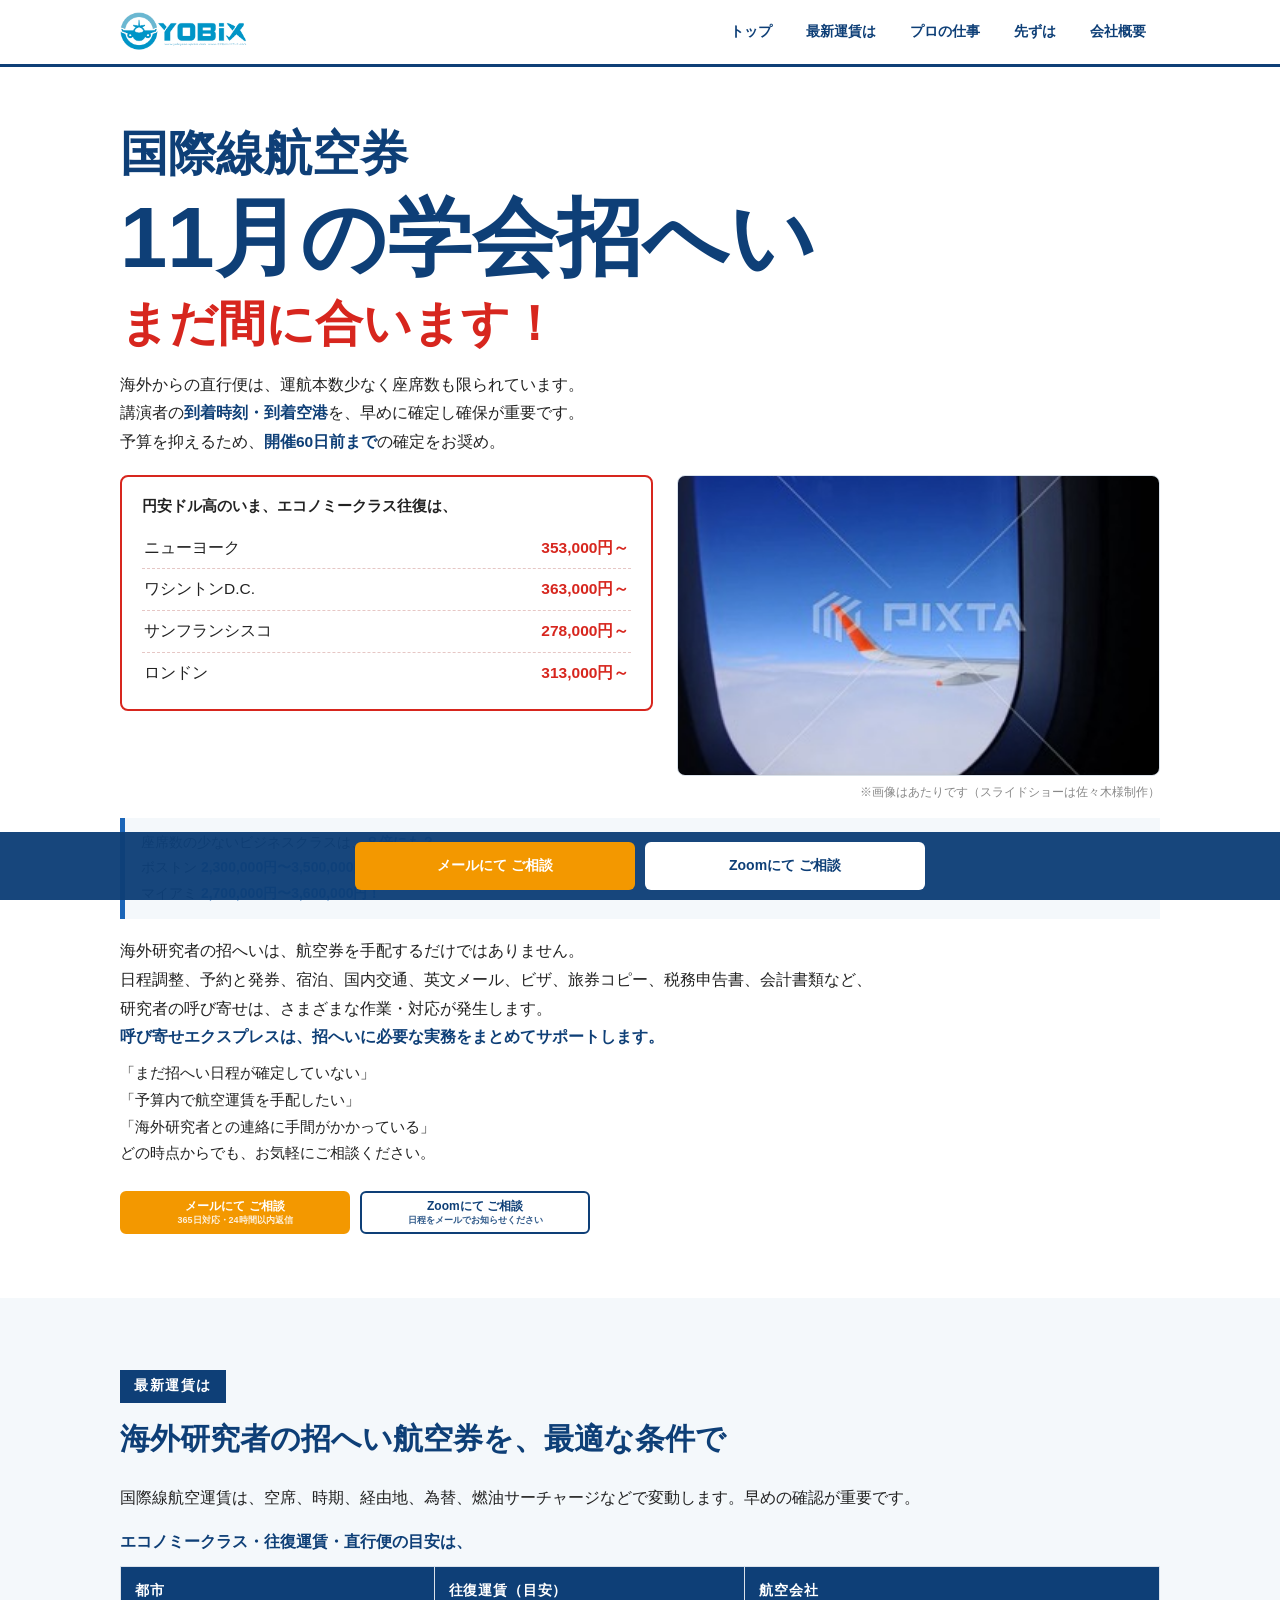
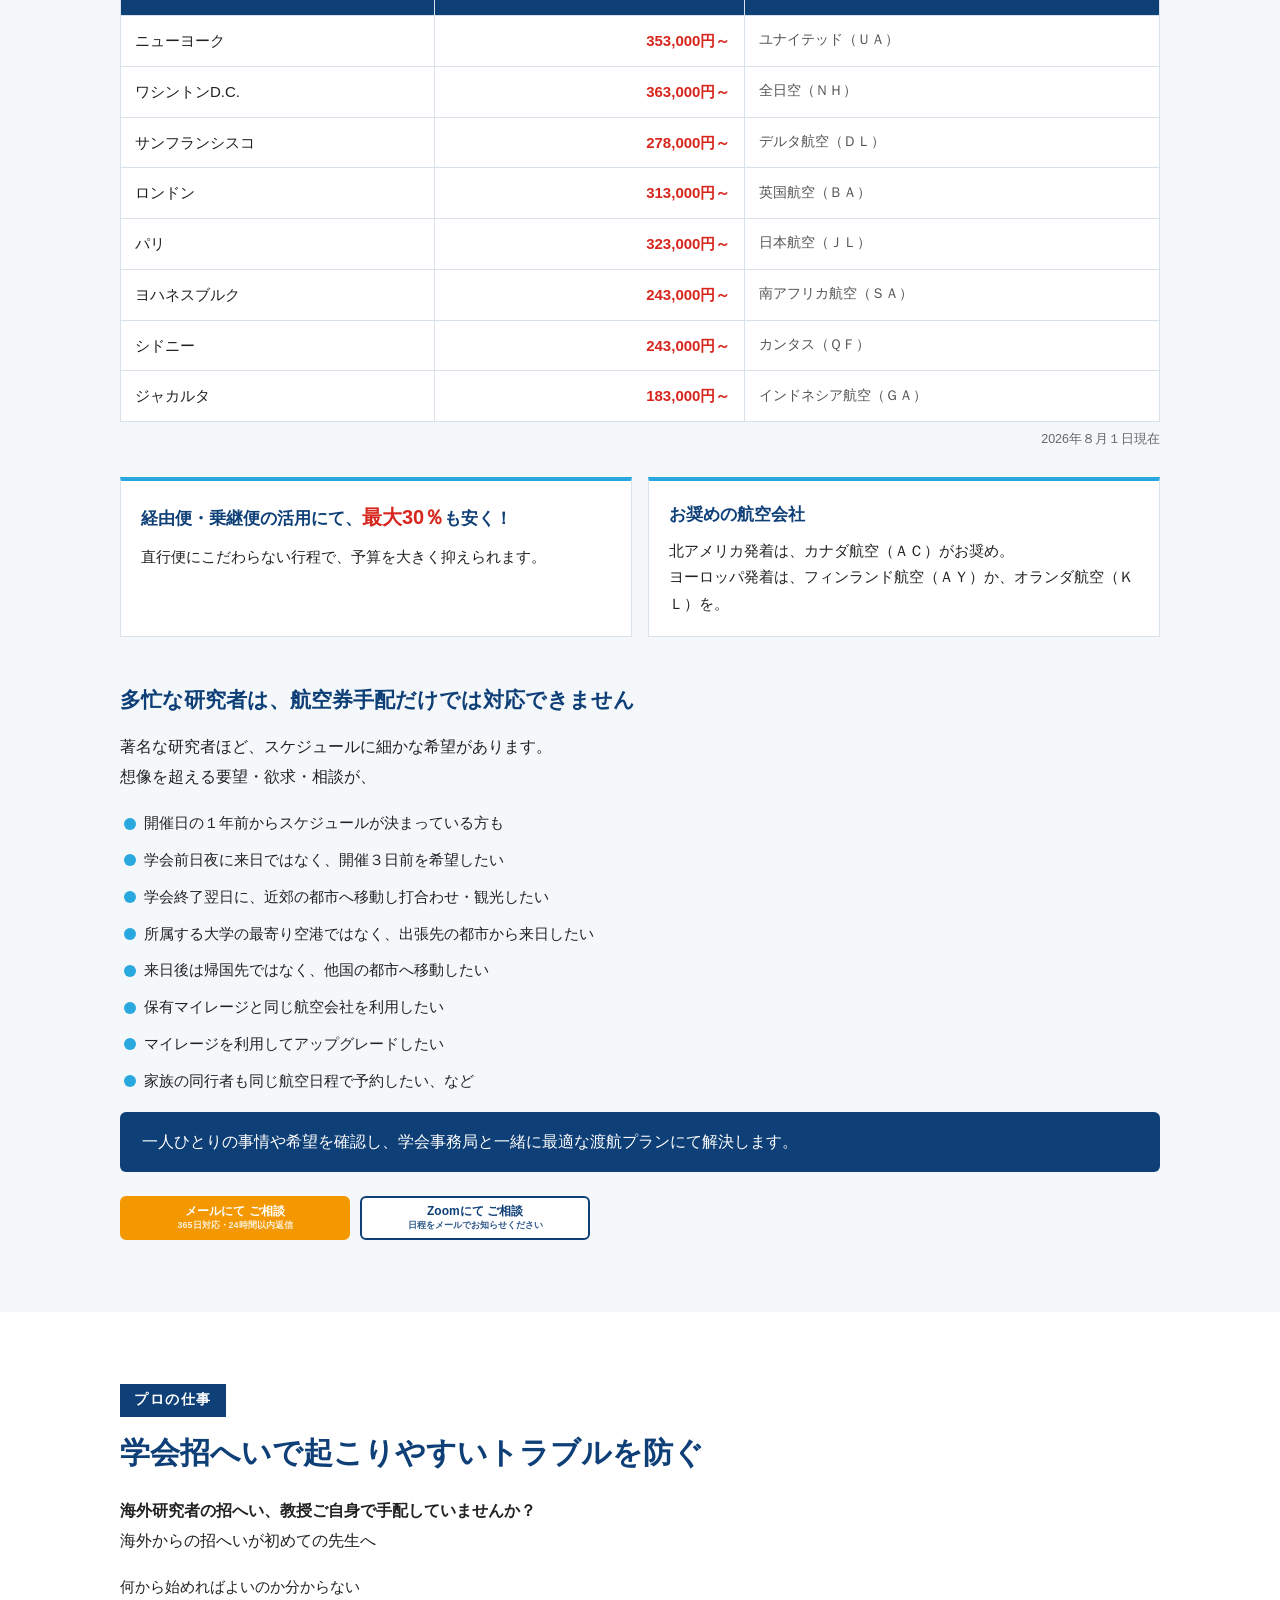
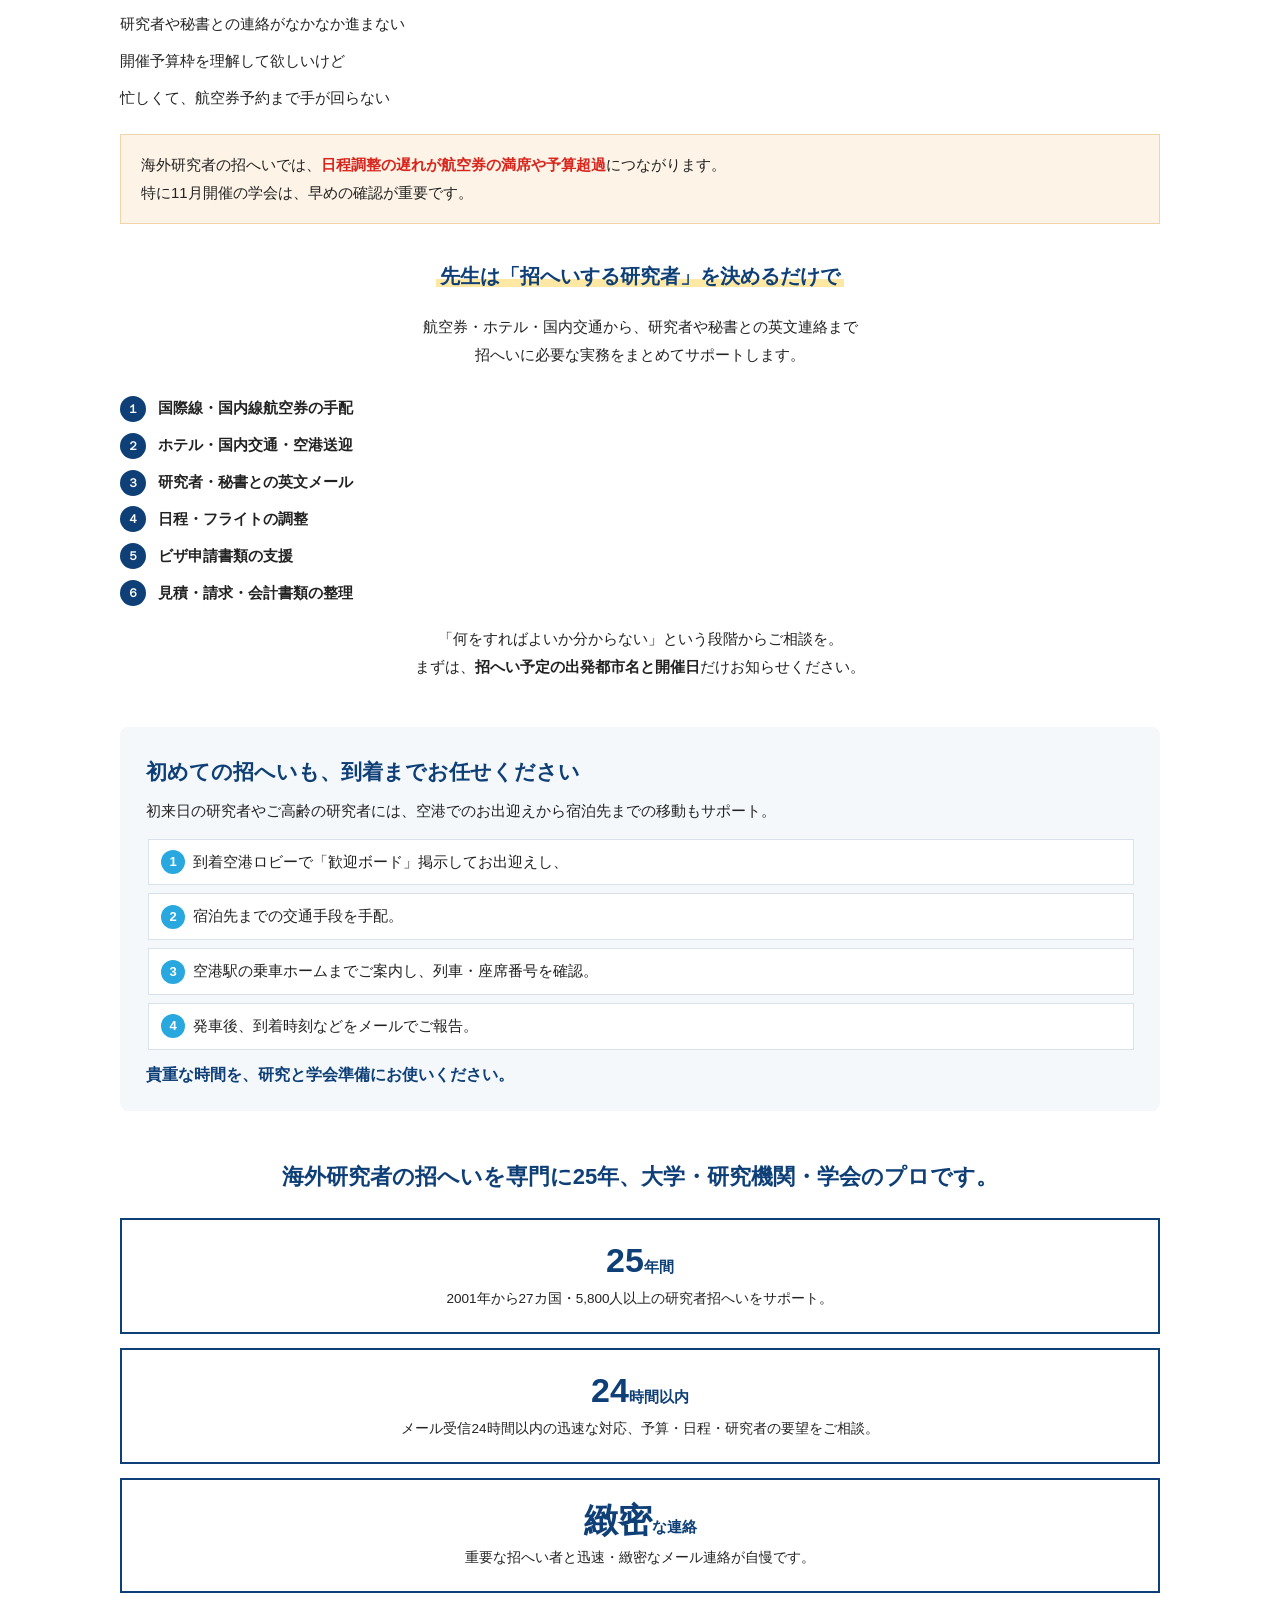
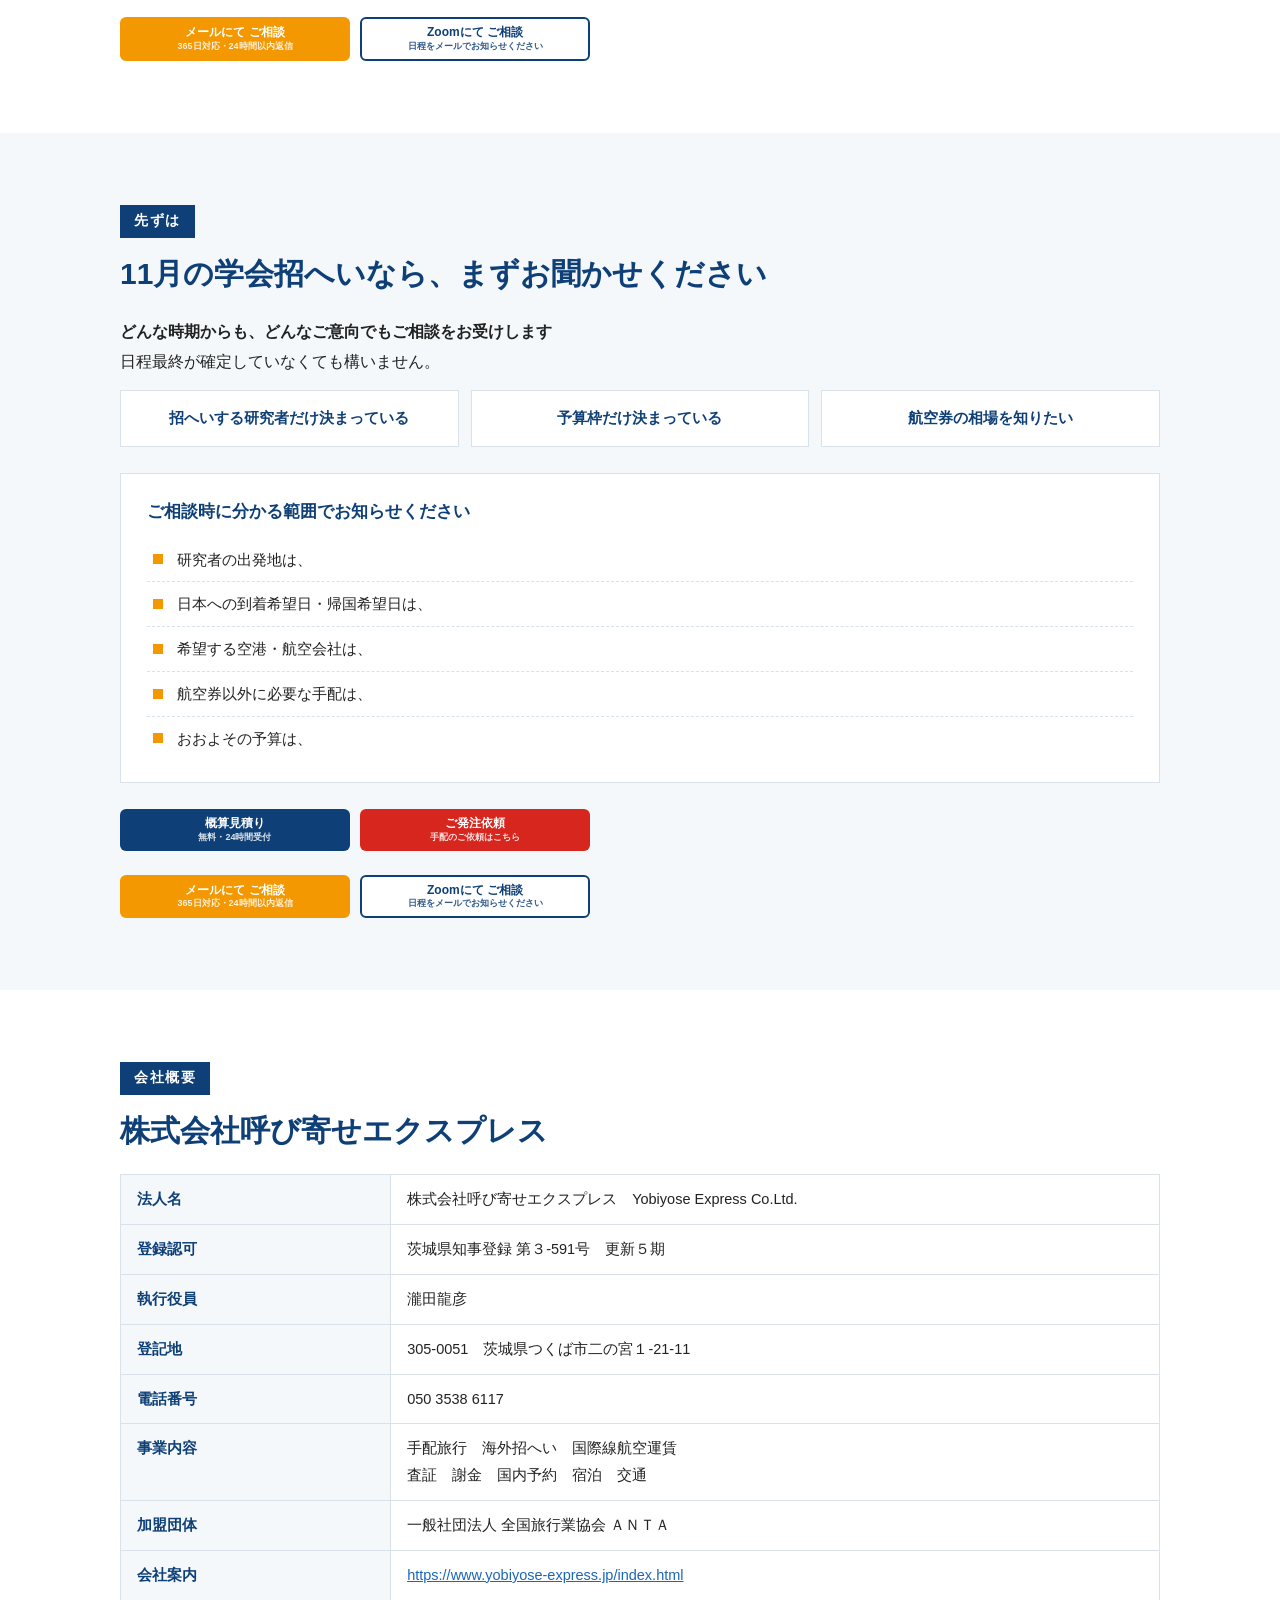
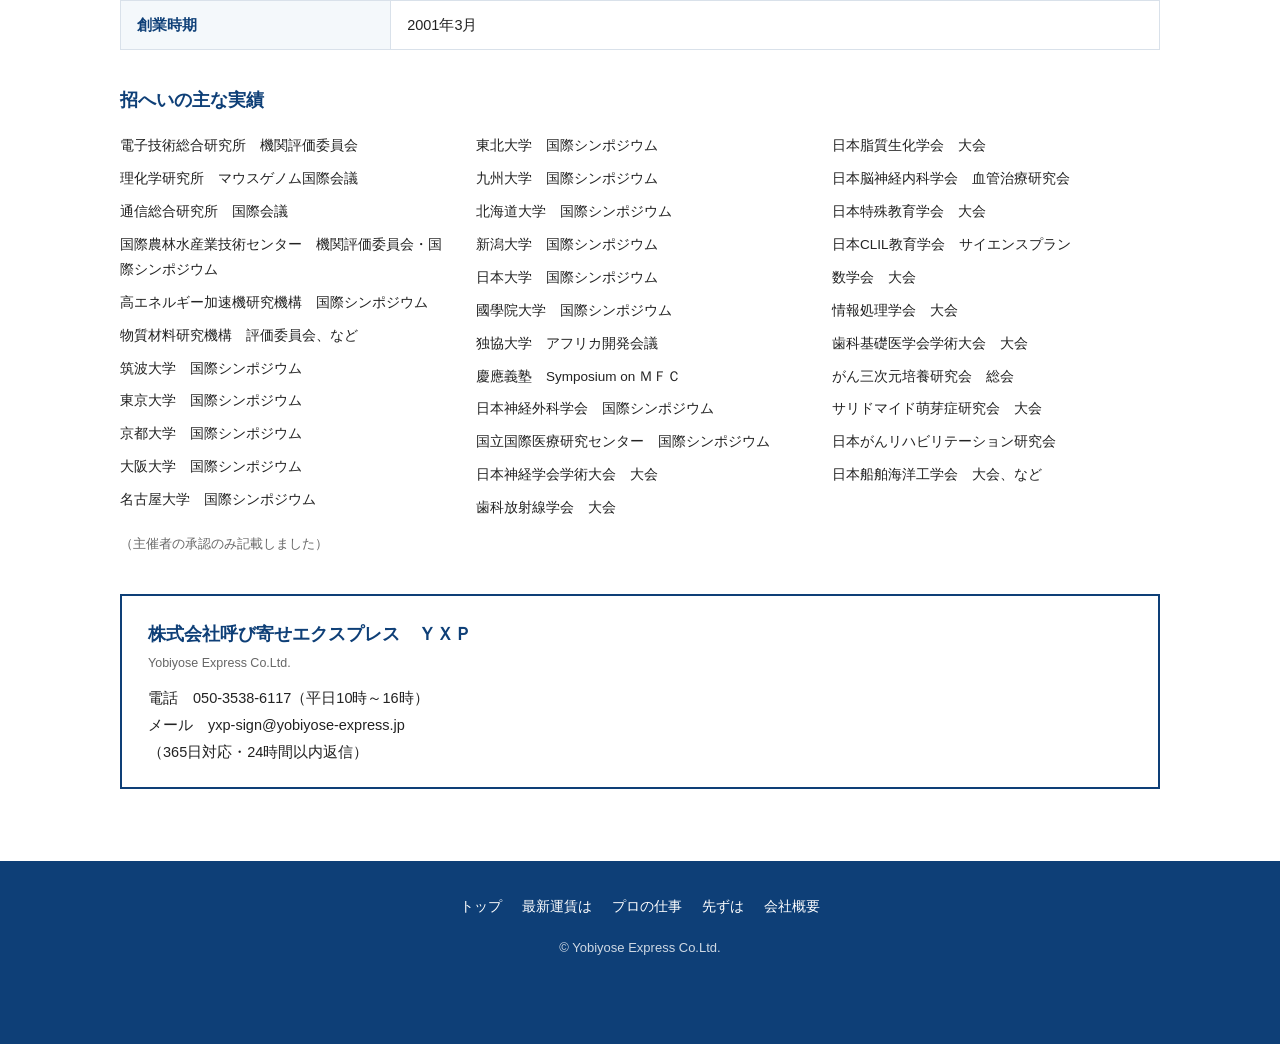
==== index.html @ 7c680871 "Add files via upload" ====
<!DOCTYPE html>
<!-- BUILD_TAG: yxp2026_yclass_ver1.5w / 2026-08-19 -->
<html lang="ja">
<head>
<meta charset="UTF-8">
<meta name="viewport" content="width=device-width, initial-scale=1.0">
<title>11月の学会招へい まだ間に合います｜国際線航空券・海外研究者招へい｜株式会社呼び寄せエクスプレス</title>
<meta name="description" content="海外研究者の招へいを専門に25年。国際線航空券の手配から、宿泊・国内交通・英文メール・ビザ支援まで、招へいに必要な実務をまとめてサポート。11月開催の学会は早めのご相談を。">
<meta property="og:title" content="11月の学会招へい まだ間に合います｜株式会社呼び寄せエクスプレス">
<meta property="og:description" content="海外研究者の招へいを専門に25年、2001年から27カ国・5,800人以上をサポート。国際線航空券と招へい実務をまとめてお任せください。">
<meta property="og:type" content="website">
<meta property="og:url" content="https://www.yobiyose-express.jp/yclass/">
<style>
:root{
  --navy:#0e3f77;
  --blue:#1c66b8;
  --sky:#29a8df;
  --orange:#f39800;
  --red:#d7261e;
  --ink:#222;
  --line:#d9e1ea;
  --bg:#f4f8fb;
}
*{margin:0;padding:0;box-sizing:border-box;}
html{scroll-behavior:smooth;scroll-padding-top:76px;}
body{
  font-family:"Hiragino Kaku Gothic ProN","Hiragino Sans","Yu Gothic Medium","Yu Gothic",Meiryo,sans-serif;
  color:var(--ink);
  line-height:1.85;
  background:#fff;
  -webkit-text-size-adjust:100%;
}
img{max-width:100%;display:block;}
a{color:var(--blue);}
.wrap{max-width:1080px;margin:0 auto;padding:0 20px;}

/* ===== ヘッダー ===== */
.hd{position:sticky;top:0;z-index:100;background:#fff;border-bottom:3px solid var(--navy);}
.hd-in{max-width:1080px;margin:0 auto;padding:10px 20px;display:flex;align-items:center;justify-content:space-between;gap:16px;}
.hd-logo img{height:44px;width:auto;}
.gnav{display:flex;gap:6px;list-style:none;}
.gnav a{display:block;padding:8px 14px;font-size:14px;font-weight:700;color:var(--navy);text-decoration:none;border-radius:4px;}
.gnav a:hover{background:var(--bg);}
.nav-btn{display:none;background:none;border:2px solid var(--navy);border-radius:6px;padding:6px 10px;font-size:13px;font-weight:700;color:var(--navy);}
@media(max-width:860px){
  .nav-btn{display:block;}
  .gnav{display:none;position:absolute;top:100%;left:0;right:0;background:#fff;border-bottom:3px solid var(--navy);flex-direction:column;gap:0;padding:6px 0;}
  .gnav.open{display:flex;}
  .gnav a{padding:13px 24px;border-radius:0;border-top:1px solid var(--line);}
}

/* ===== 共通 ===== */
section{padding:72px 0;}
.sec-kicker{display:inline-block;background:var(--navy);color:#fff;font-size:13.5px;font-weight:700;letter-spacing:.12em;padding:4px 14px;margin-bottom:14px;}
.sec-ttl{font-size:30px;line-height:1.45;color:var(--navy);font-weight:800;margin-bottom:22px;}
@media(max-width:640px){.sec-ttl{font-size:23px;}section{padding:52px 0;}}
.lead{font-size:16px;margin-bottom:14px;}
.note-s{font-size:12.5px;color:#666;}

.cta-row{display:flex;gap:10px;flex-wrap:nowrap;margin-top:24px;}  /* 横並び固定 */
.cta{flex:0 1 230px;display:block;text-align:center;text-decoration:none;font-weight:800;font-size:12px;padding:6px 10px;border-radius:6px;min-width:0;line-height:1.3;}  /* 縦横50%縮小 */
.cta-mail{background:var(--orange);color:#fff;border:2px solid var(--orange);}
.cta-zoom{background:#fff;color:var(--navy);border:2px solid var(--navy);}
.cta small{display:block;font-size:9px;font-weight:600;opacity:.85;}

/* ===== ヒーロー ===== */
.hero{padding:56px 0 64px;background:#fff;}
.hero-grid{display:block;}  /* 瀧田案：1コラム */
@media(max-width:860px){.hero-grid{grid-template-columns:1fr;}}
/* 大見出し3本（瀧田様指定：36ポ／64ポ／36ポ相当） */
.hero h1{line-height:1.28;color:var(--navy);font-weight:900;margin-bottom:6px;}
.hero h1 .h1-sub{font-size:clamp(24px,5vw,48px);display:block;}
.hero h1 .h1-main{font-size:clamp(40px,9vw,85px);display:block;}
.hero h1 .big-red{color:var(--red);}
/* 4都市の料金表＋あたり画像（右並び） */
.fare-media-grid{display:grid;grid-template-columns:1.05fr .95fr;gap:24px;align-items:start;margin-top:18px;}
@media(max-width:760px){.fare-media-grid{grid-template-columns:1fr;}}
.fare-media-grid .fare-mini{margin:0;}
.hero-lead{margin:16px 0 8px;font-size:15.5px;}
.hero-lead b{color:var(--navy);}

/* スライドショー（あたり画像・佐々木様差し替え） */
.media-slot{position:relative;width:100%;aspect-ratio:16/10;background:#e9eef4;border:1px solid var(--line);border-radius:8px;overflow:hidden;}
.media-slot img{position:absolute;inset:0;width:100%;height:100%;object-fit:cover;opacity:0;transition:opacity .8s;}
.media-slot img.on{opacity:1;}
.media-note{font-size:11.5px;color:#888;margin-top:6px;text-align:right;}

/* 運賃ミニリスト（ヒーロー） */
.fare-mini{margin:18px 0 4px;border:2px solid var(--red);border-radius:8px;padding:16px 20px;background:#fff;}
.fare-mini-ttl{font-size:14.5px;font-weight:800;color:var(--ink);margin-bottom:8px;}
.fare-mini ul{list-style:none;}
.fare-mini li{display:flex;justify-content:space-between;gap:10px;border-bottom:1px dashed #e6c7c5;padding:6px 2px;font-size:15.5px;}
.fare-mini li:last-child{border-bottom:none;}
.fare-mini .pr{color:var(--red);font-weight:800;white-space:nowrap;}
.biz-warn{margin-top:14px;background:var(--bg);border-left:5px solid var(--blue);padding:12px 16px;font-size:14px;}
.biz-warn b{color:var(--blue);}

/* ===== 運賃セクション ===== */
.sec-fare{background:var(--bg);}
.fare-table{width:100%;border-collapse:collapse;background:#fff;margin:10px 0 6px;}
.fare-table th,.fare-table td{border:1px solid var(--line);padding:11px 14px;font-size:15px;text-align:left;}
.fare-table th{background:var(--navy);color:#fff;font-size:14px;letter-spacing:.06em;}
.fare-table td.pr{color:var(--red);font-weight:800;text-align:right;white-space:nowrap;}
.fare-table td.al{color:#555;font-size:13.5px;white-space:nowrap;}
@media(max-width:480px){
  .fare-table th,.fare-table td{padding:9px 8px;font-size:13px;}
  .fare-table td.al{white-space:normal;font-size:12px;}
  .fare-table td.pr{font-size:13.5px;}
}
.fare-date{text-align:right;font-size:12.5px;color:#666;margin-bottom:26px;}
.fare-tips{display:grid;grid-template-columns:1fr 1fr;gap:16px;margin-top:8px;}
@media(max-width:760px){.fare-tips{grid-template-columns:1fr;}}
.tip{background:#fff;border:1px solid var(--line);border-top:4px solid var(--sky);padding:18px 20px;}
.tip h3{font-size:16.5px;color:var(--navy);margin-bottom:8px;}
.tip p{font-size:14.5px;}
.tip .pct{color:var(--red);font-weight:900;font-size:20px;}

.wish{margin-top:44px;}
.wish h3{font-size:21px;color:var(--navy);margin-bottom:12px;}
.wish-grid{margin:14px 0 12px;}  /* 1行ずつ分かち書き・囲みケイ線なし */
.wish-grid li{list-style:none;padding:5px 0 5px 24px;font-size:14.5px;position:relative;}
.wish-grid li:before{content:"";position:absolute;left:4px;top:50%;transform:translateY(-50%);width:12px;height:12px;background:var(--sky);border-radius:50%;}
.wish-close{background:var(--navy);color:#fff;padding:16px 22px;font-size:15.5px;border-radius:6px;}

/* ===== プロの仕事 ===== */
.pain{margin:6px 0 14px;}  /* 1行ずつ分かち書き・囲みケイ線なし */
.pain li{list-style:none;padding:5px 0;font-size:14.5px;}
.alert-band{background:#fdf3e6;border:1px solid #f0d5ab;padding:16px 20px;margin:18px 0 34px;font-size:15px;}
.alert-band b{color:var(--red);}
.decide{font-size:20px;font-weight:800;color:var(--navy);text-align:center;margin:34px 0 18px;}
.decide span{background:linear-gradient(transparent 62%, #ffe8a3 62%);padding:0 4px;}
.svc-grid{margin-bottom:10px;}  /* 1行ずつ分かち書き・囲みケイ線なし */
.svc{display:flex;align-items:center;gap:12px;padding:5px 0;text-align:left;}
.svc p{margin:0;}
.svc .no{display:inline-block;flex:0 0 26px;background:var(--navy);color:#fff;font-size:12px;font-weight:800;border-radius:50%;width:26px;height:26px;line-height:26px;text-align:center;margin-bottom:0;}
.svc p{font-size:14.5px;font-weight:700;}
.svc-note{text-align:center;font-size:15px;margin-top:14px;}

.arrive{margin-top:46px;background:var(--bg);padding:26px 26px 22px;border-radius:8px;}
.arrive h3{font-size:21px;color:var(--navy);margin-bottom:6px;}
.arrive-lead{font-size:14.5px;margin-bottom:14px;}
.arrive ol{margin:0 0 10px 2px;list-style:none;counter-reset:st;}
.arrive ol li{counter-increment:st;position:relative;padding:9px 12px 9px 44px;background:#fff;border:1px solid var(--line);margin-bottom:8px;font-size:14.5px;}
.arrive ol li:before{content:counter(st);position:absolute;left:12px;top:50%;transform:translateY(-50%);width:24px;height:24px;background:var(--sky);color:#fff;font-weight:800;font-size:13px;text-align:center;line-height:24px;border-radius:50%;}
.arrive .fin{font-weight:700;color:var(--navy);}

.proof{margin-top:46px;text-align:center;}
.proof h3{font-size:22px;color:var(--navy);margin-bottom:20px;}
.proof-grid{display:grid;grid-template-columns:1fr;gap:14px;}  /* 1行ずつ分かち書き */
.pf{background:#fff;border:2px solid var(--navy);padding:20px 14px;}
.pf .num{font-size:34px;font-weight:900;color:var(--navy);line-height:1.2;}
.pf .num small{font-size:15px;font-weight:800;}
.pf p{font-size:13.5px;margin-top:6px;}

/* ===== 先ずは ===== */
.sec-start{background:var(--bg);}
.ready{display:grid;grid-template-columns:repeat(3,1fr);gap:12px;margin:8px 0 26px;}
@media(max-width:760px){.ready{grid-template-columns:1fr;}}
.ready li{list-style:none;background:#fff;border:1px solid var(--line);padding:14px 16px;font-size:14.5px;font-weight:700;color:var(--navy);text-align:center;}
.ask{background:#fff;border:1px solid var(--line);padding:22px 26px;margin-bottom:26px;}
.ask h3{font-size:17px;color:var(--navy);margin-bottom:10px;}
.ask ul{list-style:none;}
.ask li{padding:8px 2px 8px 30px;position:relative;border-bottom:1px dashed var(--line);font-size:15px;}
.ask li:last-child{border-bottom:none;}
.ask li:before{content:"";position:absolute;left:6px;top:50%;transform:translateY(-50%);width:10px;height:10px;background:var(--orange);}
.doc-btns{display:flex;gap:10px;flex-wrap:nowrap;margin-top:8px;}  /* 横並び固定 */
.doc-btn{flex:0 1 230px;display:block;text-align:center;text-decoration:none;font-weight:800;font-size:12px;padding:7px 10px;border-radius:6px;background:var(--navy);color:#fff;min-width:0;line-height:1.3;}  /* 縦横50%縮小 */
.doc-btn.sub{background:var(--red);}
.doc-btn small{display:block;font-size:9px;font-weight:600;opacity:.85;}

/* ===== 会社概要 ===== */
.co-table{width:100%;border-collapse:collapse;margin-bottom:34px;}
.co-table th,.co-table td{border:1px solid var(--line);padding:11px 16px;font-size:14.5px;text-align:left;vertical-align:top;}
.co-table th{background:var(--bg);width:26%;color:var(--navy);white-space:nowrap;}
.works h3{font-size:18px;color:var(--navy);margin-bottom:12px;}
.works-cols{columns:3;column-gap:28px;font-size:13.5px;}
@media(max-width:860px){.works-cols{columns:2;}}
@media(max-width:560px){.works-cols{columns:1;}}
.works-cols li{list-style:none;padding:4px 0;break-inside:avoid;}  /* 行頭マーカーなし */
.works-note{font-size:12.5px;color:#666;margin-top:8px;}

.sign{margin-top:38px;border:2px solid var(--navy);padding:22px 26px;background:#fff;}
.sign .co{font-size:18px;font-weight:800;color:var(--navy);}
.sign .en{font-size:12.5px;color:#666;margin-bottom:10px;}
.sign p{font-size:14.5px;}

/* ===== フッター ===== */
footer{background:var(--navy);color:#fff;padding:34px 0 84px;}
.ft-in{max-width:1080px;margin:0 auto;padding:0 20px;text-align:center;font-size:13px;}
.ft-nav{list-style:none;display:flex;gap:20px;justify-content:center;flex-wrap:wrap;margin-bottom:16px;}
.ft-nav a{color:#fff;text-decoration:none;font-size:13.5px;}
.copy{opacity:.8;}

/* 下部固定CTA */
.sticky-cta{position:fixed;left:0;right:0;bottom:0;z-index:90;background:rgba(14,63,119,.96);padding:10px 12px;display:flex;gap:10px;justify-content:center;}
.sticky-cta a{flex:1 1 0;max-width:280px;text-align:center;text-decoration:none;font-weight:800;font-size:14px;padding:11px 8px;border-radius:6px;}
.s-mail{background:var(--orange);color:#fff;}
.s-zoom{background:#fff;color:var(--navy);}

/* ===== 印刷 ===== */
@media print{
  .sticky-cta,.nav-btn{display:none!important;}
  .hd{position:static;}
  footer{padding:22px 0;}
  section{padding:34px 0;}
  .hero{padding:30px 0 36px;}
  .arrive{margin-top:30px;}
  .proof,.wish{margin-top:30px;}
}
</style>
</head>
<body>

<header class="hd">
  <div class="hd-in">
    <a class="hd-logo" href="#top" aria-label="呼び寄せエクスプレス トップへ"><img src="[data-uri]" alt="呼び寄せエクスプレス YOBiX"></a>
    <button class="nav-btn" id="navBtn" aria-label="メニュー">メニュー</button>
    <ul class="gnav" id="gnav">
      <li><a href="#top">トップ</a></li>
      <li><a href="#fares">最新運賃は</a></li>
      <li><a href="#pro">プロの仕事</a></li>
      <li><a href="#start">先ずは</a></li>
      <li><a href="#company">会社概要</a></li>
    </ul>
  </div>
</header>

<main>

<!-- ===== トップ ===== -->
<section class="hero" id="top">
  <div class="wrap">
    <div class="hero-grid">
      <div>
        <h1><span class="h1-sub">国際線航空券</span><span class="h1-main">11月の学会招へい</span><span class="h1-sub big-red">まだ間に合います！</span></h1>
        <p class="hero-lead">海外からの直行便は、運航本数少なく座席数も限られています。<br>
        講演者の<b>到着時刻・到着空港</b>を、早めに確定し確保が重要です。<br>
        予算を抑えるため、<b>開催60日前まで</b>の確定をお奨め。</p>

        <!-- 佐々木様：本番用スライドショーは fare-media-grid 内の media-slot ブロックを差し替えてください（画像はPIXTAのあたり） -->
        <div class="fare-media-grid">
        <div class="fare-mini">
          <p class="fare-mini-ttl">円安ドル高のいま、エコノミークラス往復は、</p>
          <ul>
            <li><span>ニューヨーク</span><span class="pr">353,000円～</span></li>
            <li><span>ワシントンD.C.</span><span class="pr">363,000円～</span></li>
            <li><span>サンフランシスコ</span><span class="pr">278,000円～</span></li>
            <li><span>ロンドン</span><span class="pr">313,000円～</span></li>
          </ul>
        </div>
        <div>
          <div class="media-slot" id="mediaSlot">
          <img src="[data-uri]" alt="機内から窓の外を眺める研究者" class="on">
          <img src="[data-uri]" alt="機内で資料を確認する研究者">
          <img src="[data-uri]" alt="航空機の窓から見える主翼と空">
        </div>
        <p class="media-note">※画像はあたりです（スライドショーは佐々木様制作）</p>
        </div>
        </div>
        <div class="biz-warn">
          座席数の少ないビジネスクラスは、<b>８倍にも？</b><br>
          ボストン <b>2,300,000円〜3,500,000円！</b>　ＪＬのみ運航中！<br>
          マイアミ <b>2,700,000円〜3,600,000円！</b>
        </div>
      </div>
      <div>

        <p class="hero-lead" style="margin-top:18px;">海外研究者の招へいは、航空券を手配するだけではありません。<br>
        日程調整、予約と発券、宿泊、国内交通、英文メール、ビザ、旅券コピー、税務申告書、会計書類など、<br>
        研究者の呼び寄せは、さまざまな作業・対応が発生します。<br>
        <b>呼び寄せエクスプレスは、招へいに必要な実務をまとめてサポートします。</b></p>
        <p style="font-size:14.5px;">「まだ招へい日程が確定していない」<br>
        「予算内で航空運賃を手配したい」<br>
        「海外研究者との連絡に手間がかかっている」<br>
        どの時点からでも、お気軽にご相談ください。</p>
      </div>
    </div>
    <div class="cta-row">
      <a class="cta cta-mail" href="mailto:yxp-mail@yobiyose-express.jp">メールにて ご相談<small>365日対応・24時間以内返信</small></a>
      <a class="cta cta-zoom" href="mailto:yxp-zoom@yobiyose-express.jp">Zoomにて ご相談<small>日程をメールでお知らせください</small></a>
    </div>
  </div>
</section>

<!-- ===== 最新運賃は ===== -->
<section class="sec-fare" id="fares">
  <div class="wrap">
    <span class="sec-kicker">最新運賃は</span>
    <h2 class="sec-ttl">海外研究者の招へい航空券を、最適な条件で</h2>
    <p class="lead">国際線航空運賃は、空席、時期、経由地、為替、燃油サーチャージなどで変動します。早めの確認が重要です。</p>

    <p style="font-weight:700;color:var(--navy);margin-bottom:4px;">エコノミークラス・往復運賃・直行便の目安は、</p>
    <table class="fare-table">
      <tr><th>都市</th><th>往復運賃（目安）</th><th>航空会社</th></tr>
      <tr><td>ニューヨーク</td><td class="pr">353,000円～</td><td class="al">ユナイテッド（ＵＡ）</td></tr>
      <tr><td>ワシントンD.C.</td><td class="pr">363,000円～</td><td class="al">全日空（ＮＨ）</td></tr>
      <tr><td>サンフランシスコ</td><td class="pr">278,000円～</td><td class="al">デルタ航空（ＤＬ）</td></tr>
      <tr><td>ロンドン</td><td class="pr">313,000円～</td><td class="al">英国航空（ＢＡ）</td></tr>
      <tr><td>パリ</td><td class="pr">323,000円～</td><td class="al">日本航空（ＪＬ）</td></tr>
      <tr><td>ヨハネスブルク</td><td class="pr">243,000円～</td><td class="al">南アフリカ航空（ＳＡ）</td></tr>
      <tr><td>シドニー</td><td class="pr">243,000円～</td><td class="al">カンタス（ＱＦ）</td></tr>
      <tr><td>ジャカルタ</td><td class="pr">183,000円～</td><td class="al">インドネシア航空（ＧＡ）</td></tr>
    </table>
    <p class="fare-date">2026年８月１日現在</p>

    <div class="fare-tips">
      <div class="tip">
        <h3>経由便・乗継便の活用にて、<span class="pct">最大30％</span>も安く！</h3>
        <p>直行便にこだわらない行程で、予算を大きく抑えられます。</p>
      </div>
      <div class="tip">
        <h3>お奨めの航空会社</h3>
        <p>北アメリカ発着は、カナダ航空（ＡＣ）がお奨め。<br>
        ヨーロッパ発着は、フィンランド航空（ＡＹ）か、オランダ航空（ＫＬ）を。</p>
      </div>
    </div>

    <div class="wish">
      <h3>多忙な研究者は、航空券手配だけでは対応できません</h3>
      <p class="lead">著名な研究者ほど、スケジュールに細かな希望があります。<br>想像を超える要望・欲求・相談が、</p>
      <ul class="wish-grid">
        <li>開催日の１年前からスケジュールが決まっている方も</li>
        <li>学会前日夜に来日ではなく、開催３日前を希望したい</li>
        <li>学会終了翌日に、近郊の都市へ移動し打合わせ・観光したい</li>
        <li>所属する大学の最寄り空港ではなく、出張先の都市から来日したい</li>
        <li>来日後は帰国先ではなく、他国の都市へ移動したい</li>
        <li>保有マイレージと同じ航空会社を利用したい</li>
        <li>マイレージを利用してアップグレードしたい</li>
        <li>家族の同行者も同じ航空日程で予約したい、など</li>
      </ul>
      <p class="wish-close">一人ひとりの事情や希望を確認し、学会事務局と一緒に最適な渡航プランにて解決します。</p>
    </div>

    <div class="cta-row">
      <a class="cta cta-mail" href="mailto:yxp-mail@yobiyose-express.jp">メールにて ご相談<small>365日対応・24時間以内返信</small></a>
      <a class="cta cta-zoom" href="mailto:yxp-zoom@yobiyose-express.jp">Zoomにて ご相談<small>日程をメールでお知らせください</small></a>
    </div>
  </div>
</section>

<!-- ===== プロの仕事 ===== -->
<section id="pro">
  <div class="wrap">
    <span class="sec-kicker">プロの仕事</span>
    <h2 class="sec-ttl">学会招へいで起こりやすいトラブルを防ぐ</h2>
    <p class="lead"><b>海外研究者の招へい、教授ご自身で手配していませんか？</b><br>海外からの招へいが初めての先生へ</p>
    <ul class="pain">
      <li>何から始めればよいのか分からない</li>
      <li>研究者や秘書との連絡がなかなか進まない</li>
      <li>開催予算枠を理解して欲しいけど</li>
      <li>忙しくて、航空券予約まで手が回らない</li>
    </ul>
    <div class="alert-band">
      海外研究者の招へいでは、<b>日程調整の遅れが航空券の満席や予算超過</b>につながります。<br>
      特に11月開催の学会は、早めの確認が重要です。
    </div>

    <p class="decide"><span>先生は「招へいする研究者」を決めるだけで</span></p>
    <p style="text-align:center;font-size:15px;margin-bottom:22px;">航空券・ホテル・国内交通から、研究者や秘書との英文連絡まで<br>招へいに必要な実務をまとめてサポートします。</p>
    <div class="svc-grid">
      <div class="svc"><span class="no">１</span><p>国際線・国内線航空券の手配</p></div>
      <div class="svc"><span class="no">２</span><p>ホテル・国内交通・空港送迎</p></div>
      <div class="svc"><span class="no">３</span><p>研究者・秘書との英文メール</p></div>
      <div class="svc"><span class="no">４</span><p>日程・フライトの調整</p></div>
      <div class="svc"><span class="no">５</span><p>ビザ申請書類の支援</p></div>
      <div class="svc"><span class="no">６</span><p>見積・請求・会計書類の整理</p></div>
    </div>
    <p class="svc-note">「何をすればよいか分からない」という段階からご相談を。<br>
    まずは、<b>招へい予定の出発都市名と開催日</b>だけお知らせください。</p>

    <div class="arrive">
      <h3>初めての招へいも、到着までお任せください</h3>
      <p class="arrive-lead">初来日の研究者やご高齢の研究者には、空港でのお出迎えから宿泊先までの移動もサポート。</p>
      <ol>
        <li>到着空港ロビーで「歓迎ボード」掲示してお出迎えし、</li>
        <li>宿泊先までの交通手段を手配。</li>
        <li>空港駅の乗車ホームまでご案内し、列車・座席番号を確認。</li>
        <li>発車後、到着時刻などをメールでご報告。</li>
      </ol>
      <p class="fin">貴重な時間を、研究と学会準備にお使いください。</p>
    </div>

    <div class="proof">
      <h3>海外研究者の招へいを専門に25年、大学・研究機関・学会のプロです。</h3>
      <div class="proof-grid">
        <div class="pf"><div class="num">25<small>年間</small></div><p>2001年から27カ国・5,800人以上の研究者招へいをサポート。</p></div>
        <div class="pf"><div class="num">24<small>時間以内</small></div><p>メール受信24時間以内の迅速な対応、予算・日程・研究者の要望をご相談。</p></div>
        <div class="pf"><div class="num">緻密<small>な連絡</small></div><p>重要な招へい者と迅速・緻密なメール連絡が自慢です。</p></div>
      </div>
    </div>

    <div class="cta-row">
      <a class="cta cta-mail" href="mailto:yxp-mail@yobiyose-express.jp">メールにて ご相談<small>365日対応・24時間以内返信</small></a>
      <a class="cta cta-zoom" href="mailto:yxp-zoom@yobiyose-express.jp">Zoomにて ご相談<small>日程をメールでお知らせください</small></a>
    </div>
  </div>
</section>

<!-- ===== 先ずは ===== -->
<section class="sec-start" id="start">
  <div class="wrap">
    <span class="sec-kicker">先ずは</span>
    <h2 class="sec-ttl">11月の学会招へいなら、まずお聞かせください</h2>
    <p class="lead"><b>どんな時期からも、どんなご意向でもご相談をお受けします</b><br>日程最終が確定していなくても構いません。</p>
    <ul class="ready">
      <li>招へいする研究者だけ決まっている</li>
      <li>予算枠だけ決まっている</li>
      <li>航空券の相場を知りたい</li>
    </ul>

    <div class="ask">
      <h3>ご相談時に分かる範囲でお知らせください</h3>
      <ul>
        <li>研究者の出発地は、</li>
        <li>日本への到着希望日・帰国希望日は、</li>
        <li>希望する空港・航空会社は、</li>
        <li>航空券以外に必要な手配は、</li>
        <li>おおよその予算は、</li>
      </ul>
    </div>

    <div class="doc-btns">
      <a class="doc-btn" href="https://yobiyose-express.jp/2026request.form/" target="_blank" rel="noopener">概算見積り<small>無料・24時間受付</small></a>
      <a class="doc-btn sub" href="https://yobiyose-express.jp/2026order.form/" target="_blank" rel="noopener">ご発注依頼<small>手配のご依頼はこちら</small></a>
    </div>

    <div class="cta-row">
      <a class="cta cta-mail" href="mailto:yxp-mail@yobiyose-express.jp">メールにて ご相談<small>365日対応・24時間以内返信</small></a>
      <a class="cta cta-zoom" href="mailto:yxp-zoom@yobiyose-express.jp">Zoomにて ご相談<small>日程をメールでお知らせください</small></a>
    </div>
  </div>
</section>

<!-- ===== 会社概要 ===== -->
<section id="company">
  <div class="wrap">
    <span class="sec-kicker">会社概要</span>
    <h2 class="sec-ttl">株式会社呼び寄せエクスプレス</h2>
    <table class="co-table">
      <tr><th>法人名</th><td>株式会社呼び寄せエクスプレス　Yobiyose Express Co.Ltd.</td></tr>
      <tr><th>登録認可</th><td>茨城県知事登録 第３-591号　更新５期</td></tr>
      <tr><th>執行役員</th><td>瀧田龍彦</td></tr>
      <tr><th>登記地</th><td>305-0051　茨城県つくば市二の宮１-21-11</td></tr>
      <tr><th>電話番号</th><td>050 3538 6117</td></tr>
      <tr><th>事業内容</th><td>手配旅行　海外招へい　国際線航空運賃<br>査証　謝金　国内予約　宿泊　交通</td></tr>
      <tr><th>加盟団体</th><td>一般社団法人 全国旅行業協会 ＡＮＴＡ</td></tr>
      <tr><th>会社案内</th><td><a href="https://www.yobiyose-express.jp/index.html" target="_blank" rel="noopener">https://www.yobiyose-express.jp/index.html</a></td></tr>
      <tr><th>創業時期</th><td>2001年3月</td></tr>
    </table>

    <div class="works">
      <h3>招へいの主な実績</h3>
      <ul class="works-cols">
        <li>電子技術総合研究所　機関評価委員会</li>
        <li>理化学研究所　マウスゲノム国際会議</li>
        <li>通信総合研究所　国際会議</li>
        <li>国際農林水産業技術センター　機関評価委員会・国際シンポジウム</li>
        <li>高エネルギー加速機研究機構　国際シンポジウム</li>
        <li>物質材料研究機構　評価委員会、など</li>
        <li>筑波大学　国際シンポジウム</li>
        <li>東京大学　国際シンポジウム</li>
        <li>京都大学　国際シンポジウム</li>
        <li>大阪大学　国際シンポジウム</li>
        <li>名古屋大学　国際シンポジウム</li>
        <li>東北大学　国際シンポジウム</li>
        <li>九州大学　国際シンポジウム</li>
        <li>北海道大学　国際シンポジウム</li>
        <li>新潟大学　国際シンポジウム</li>
        <li>日本大学　国際シンポジウム</li>
        <li>國學院大学　国際シンポジウム</li>
        <li>独協大学　アフリカ開発会議</li>
        <li>慶應義塾　Symposium on ＭＦＣ</li>
        <li>日本神経外科学会　国際シンポジウム</li>
        <li>国立国際医療研究センター　国際シンポジウム</li>
        <li>日本神経学会学術大会　大会</li>
        <li>歯科放射線学会　大会</li>
        <li>日本脂質生化学会　大会</li>
        <li>日本脳神経内科学会　血管治療研究会</li>
        <li>日本特殊教育学会　大会</li>
        <li>日本CLIL教育学会　サイエンスプラン</li>
        <li>数学会　大会</li>
        <li>情報処理学会　大会</li>
        <li>歯科基礎医学会学術大会　大会</li>
        <li>がん三次元培養研究会　総会</li>
        <li>サリドマイド萌芽症研究会　大会</li>
        <li>日本がんリハビリテーション研究会</li>
        <li>日本船舶海洋工学会　大会、など</li>
      </ul>
      <p class="works-note">（主催者の承認のみ記載しました）</p>
    </div>

    <div class="sign">
      <p class="co">株式会社呼び寄せエクスプレス　ＹＸＰ</p>
      <p class="en">Yobiyose Express Co.Ltd.</p>
      <p>電話　050-3538-6117（平日10時～16時）<br>
      メール　yxp-sign@yobiyose-express.jp<br>
      （365日対応・24時間以内返信）</p>
    </div>
  </div>
</section>

</main>

<footer>
  <div class="ft-in">
    <ul class="ft-nav">
      <li><a href="#top">トップ</a></li>
      <li><a href="#fares">最新運賃は</a></li>
      <li><a href="#pro">プロの仕事</a></li>
      <li><a href="#start">先ずは</a></li>
      <li><a href="#company">会社概要</a></li>
    </ul>
    <p class="copy">© Yobiyose Express Co.Ltd.</p>
  </div>
</footer>

<div class="sticky-cta">
  <a class="s-mail" href="mailto:yxp-mail@yobiyose-express.jp">メールにて ご相談</a>
  <a class="s-zoom" href="mailto:yxp-zoom@yobiyose-express.jp">Zoomにて ご相談</a>
</div>

<script>
/* ナビ開閉 */
var navBtn=document.getElementById("navBtn");
var gnav=document.getElementById("gnav");
navBtn.addEventListener("click",function(){
  gnav.className = gnav.className.indexOf("open")>-1 ? "gnav" : "gnav open";
});
var links=gnav.getElementsByTagName("a");
for(var i=0;i<links.length;i++){
  links[i].addEventListener("click",function(){ gnav.className="gnav"; });
}

/* スライドショー（あたり・５秒切替） */
(function(){
  var slot=document.getElementById("mediaSlot");
  if(!slot) return;
  var imgs=slot.getElementsByTagName("img");
  if(imgs.length<2) return;
  var cur=0;
  setInterval(function(){
    imgs[cur].className="";
    cur=(cur+1)%imgs.length;
    imgs[cur].className="on";
  },5000);
})();
</script>
</body>
</html>
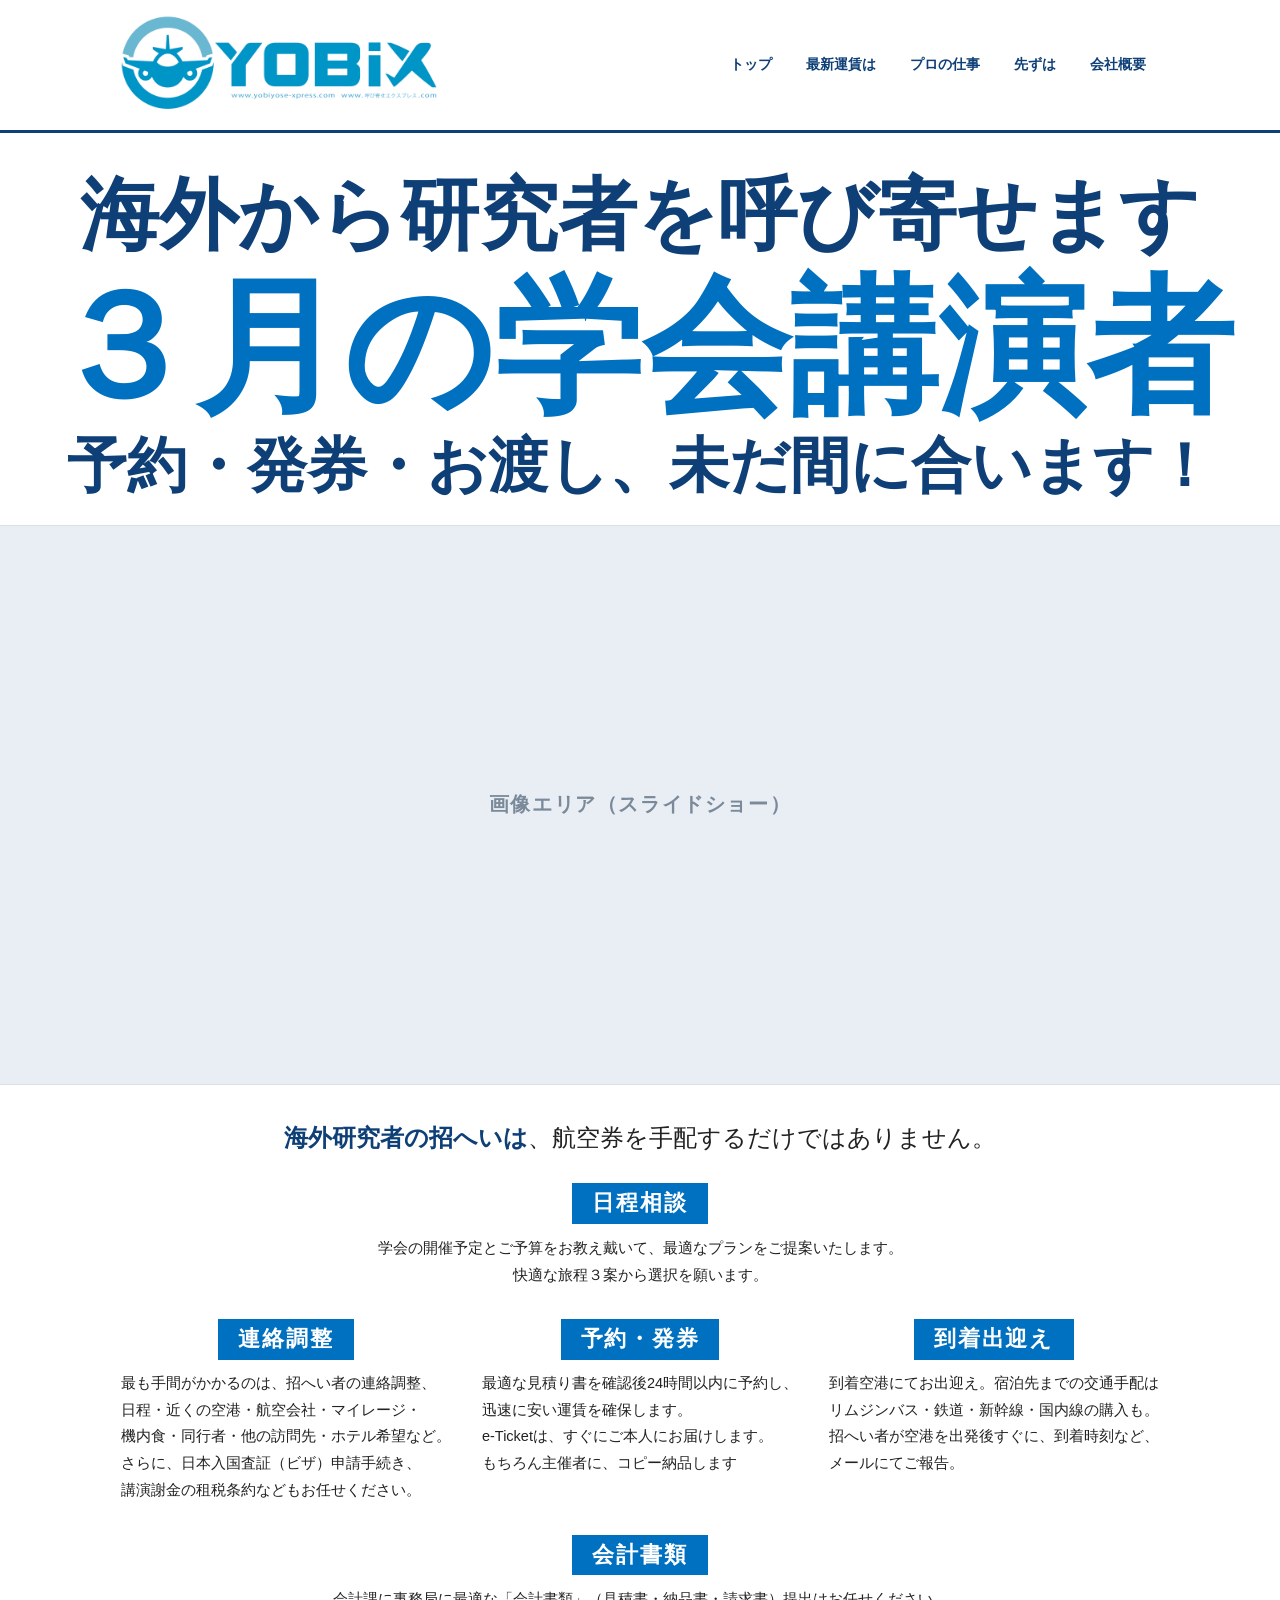
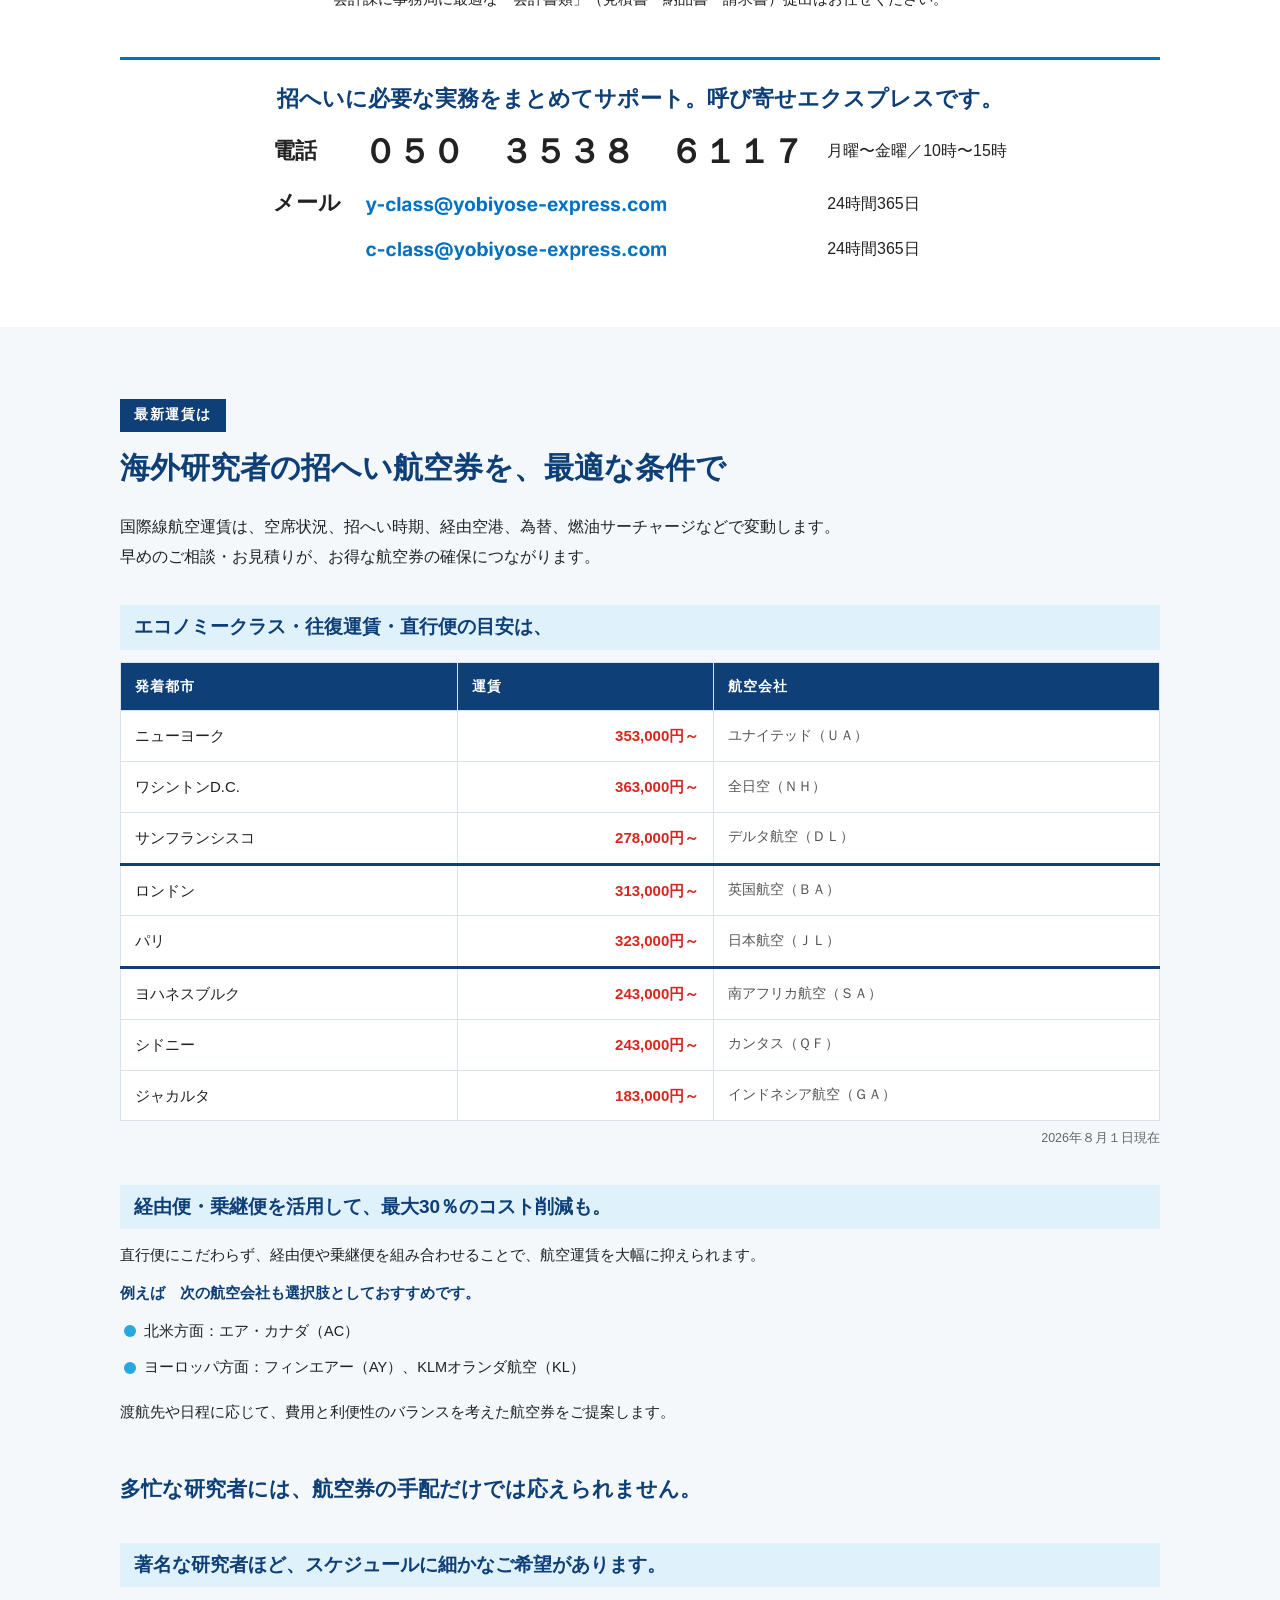
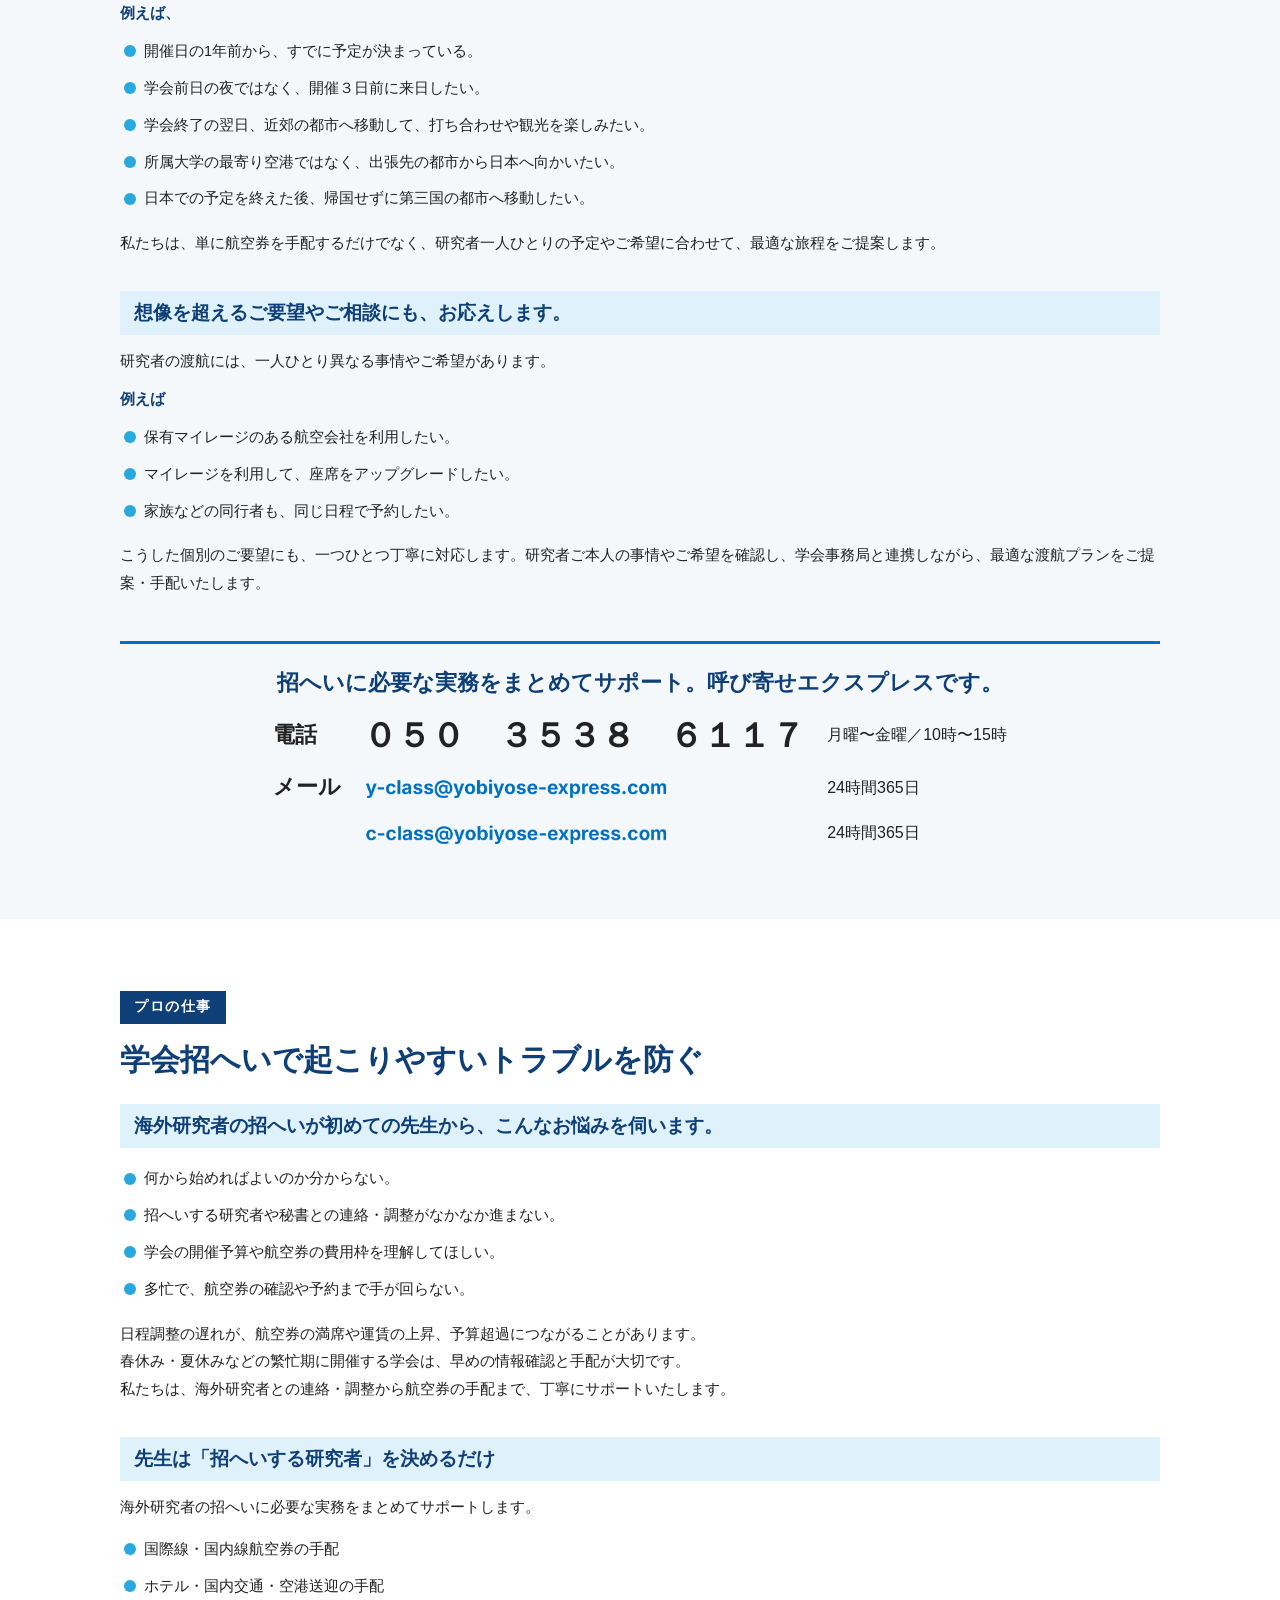
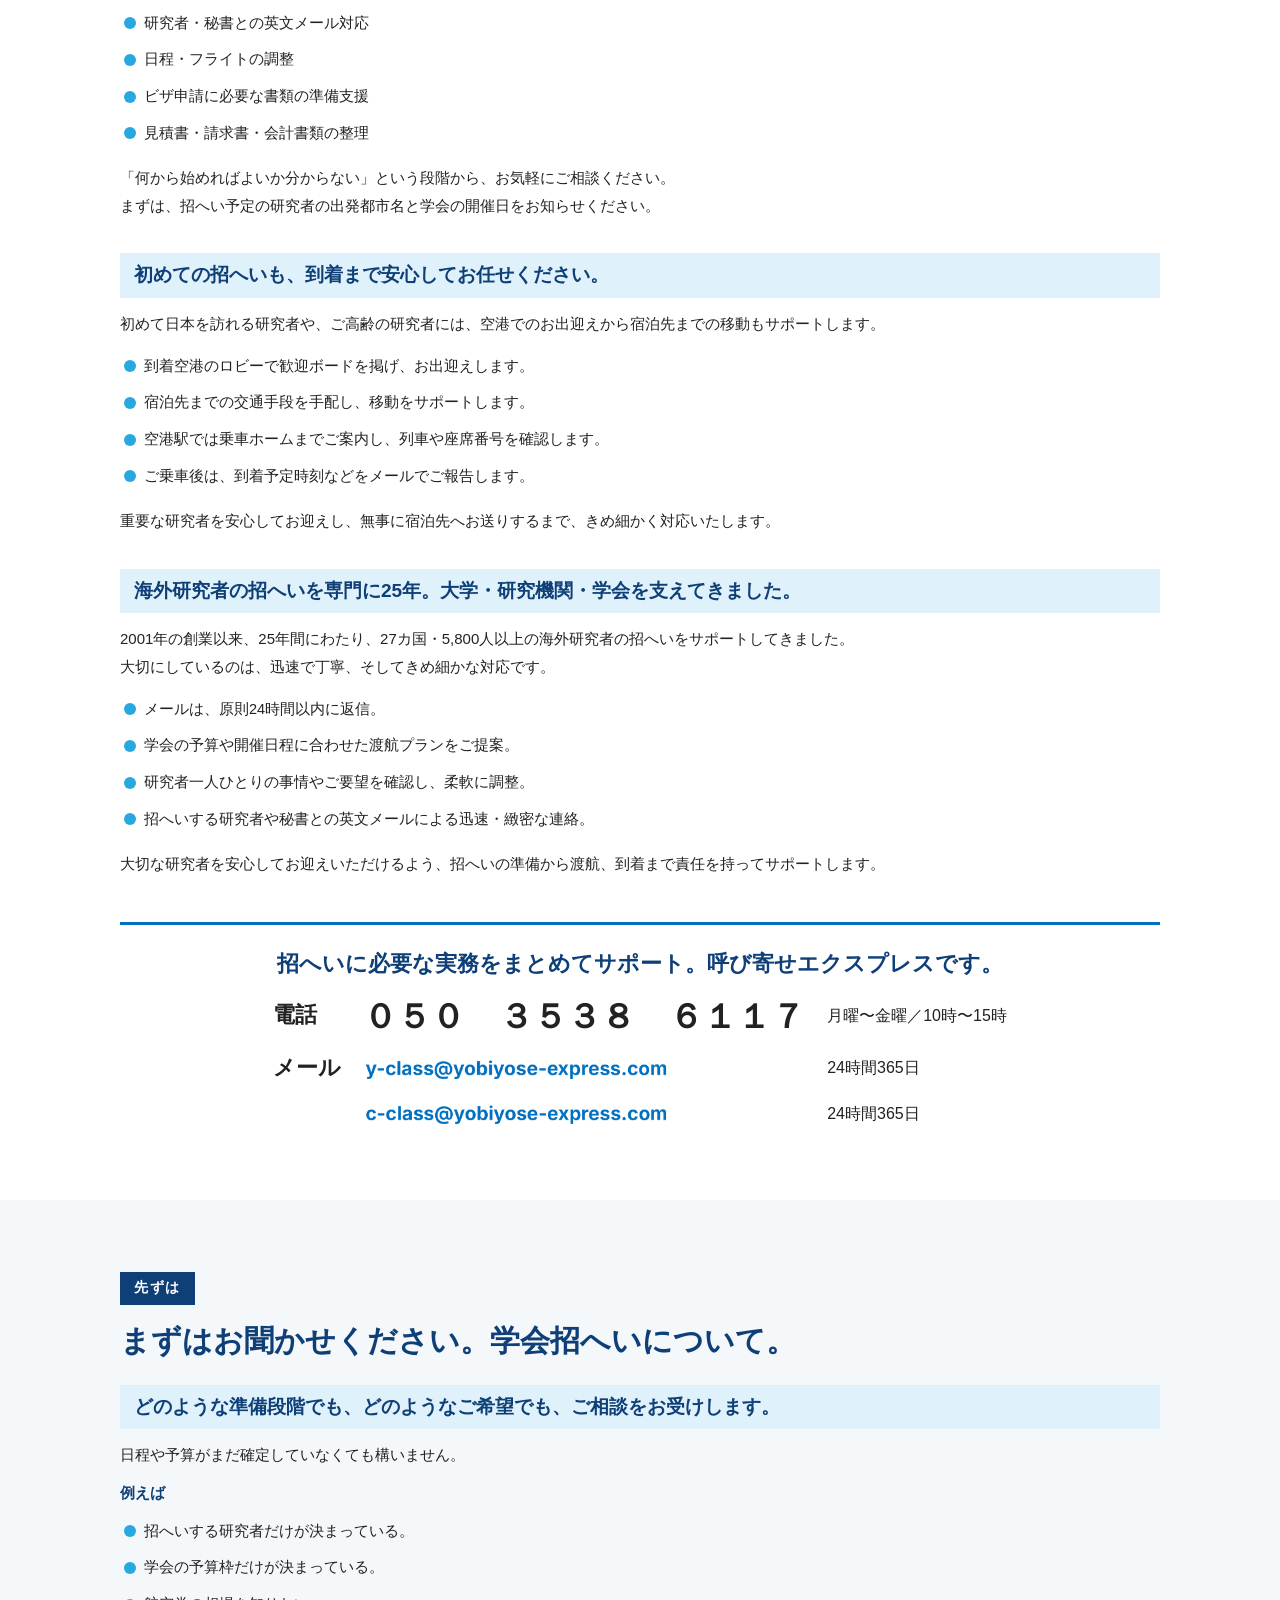
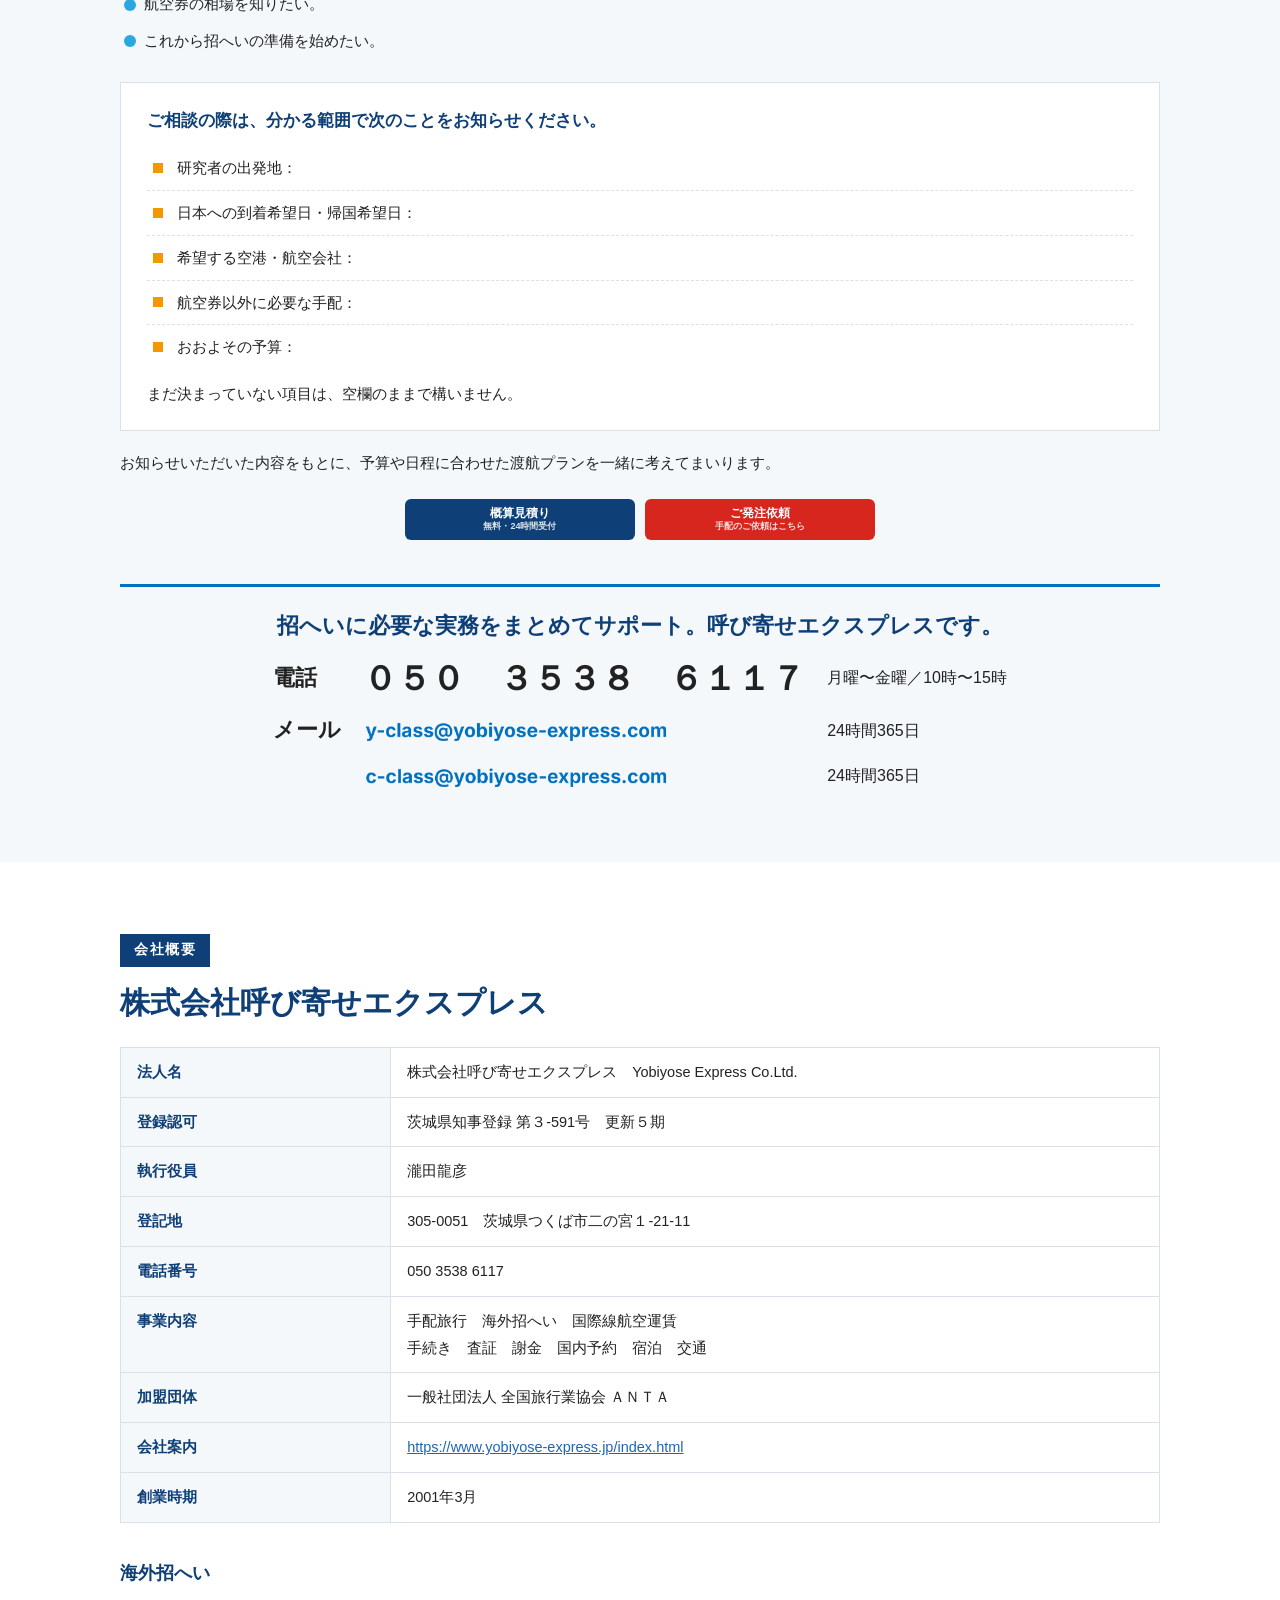
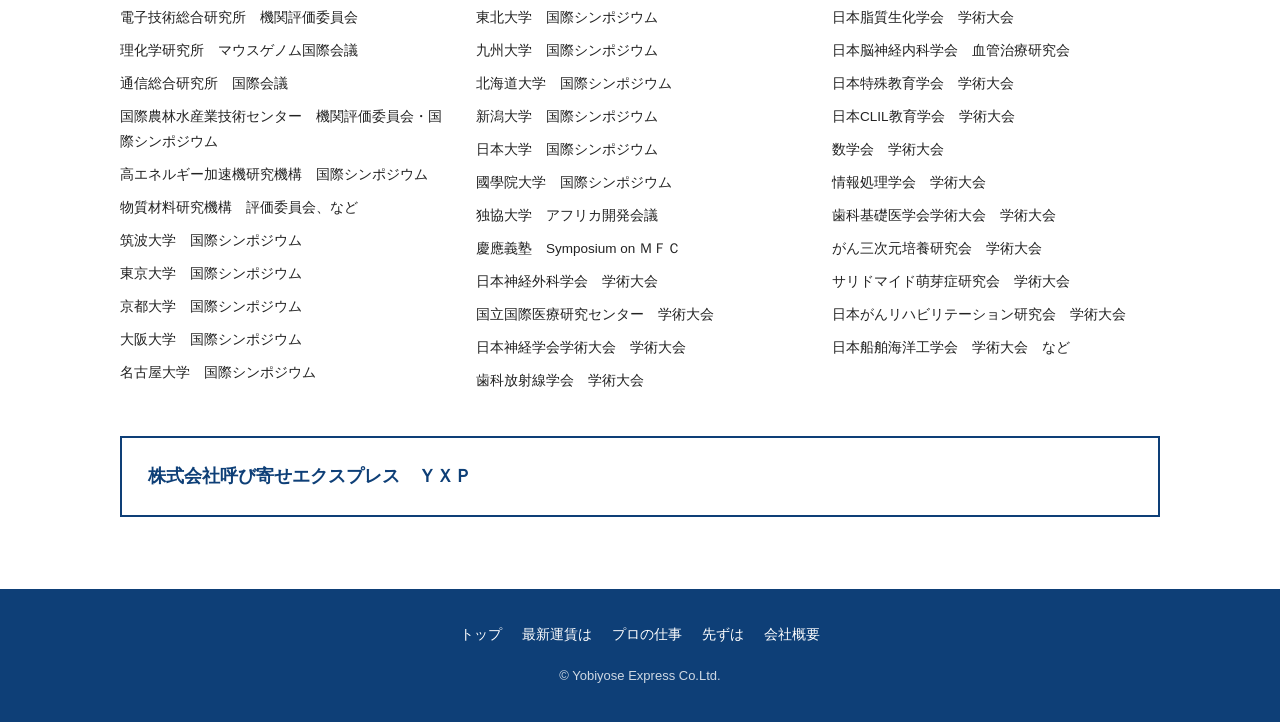
==== commit 6972c4d4: "商品LP10月修正 初校 ver1.0（公開中ページを土台に原稿 26.11.09 を反映）" ====
--- a/index.html
+++ b/index.html
@@ -1,12 +1,19 @@
 <!DOCTYPE html>
-<!-- BUILD_TAG: yxp2026_yclass_ver1.5w / 2026-08-19 -->
+<!-- BUILD_TAG: yxp2026_yclass_oct_ver1.0 / 2026-11-10 -->
 <html lang="ja">
 <head>
+<!-- Google Tag Manager -->
+<script>(function(w,d,s,l,i){w[l]=w[l]||[];w[l].push({'gtm.start':
+new Date().getTime(),event:'gtm.js'});var f=d.getElementsByTagName(s)[0],
+j=d.createElement(s),dl=l!='dataLayer'?'&l='+l:'';j.async=true;j.src=
+'https://www.googletagmanager.com/gtm.js?id='+i+dl;f.parentNode.insertBefore(j,f);
+})(window,document,'script','dataLayer','GTM-NRKC7DMN');</script>
+<!-- End Google Tag Manager -->
 <meta charset="UTF-8">
 <meta name="viewport" content="width=device-width, initial-scale=1.0">
-<title>11月の学会招へい まだ間に合います｜国際線航空券・海外研究者招へい｜株式会社呼び寄せエクスプレス</title>
-<meta name="description" content="海外研究者の招へいを専門に25年。国際線航空券の手配から、宿泊・国内交通・英文メール・ビザ支援まで、招へいに必要な実務をまとめてサポート。11月開催の学会は早めのご相談を。">
-<meta property="og:title" content="11月の学会招へい まだ間に合います｜株式会社呼び寄せエクスプレス">
+<title>３月の学会講演者 予約・発券・お渡し、未だ間に合います｜国際線航空券・海外研究者招へい｜株式会社呼び寄せエクスプレス</title>
+<meta name="description" content="海外研究者の招へいを専門に25年。国際線航空券の手配から、宿泊・国内交通・英文メール・ビザ支援まで、招へいに必要な実務をまとめてサポート。早めのご相談・お見積りが、お得な航空券の確保につながります。">
+<meta property="og:title" content="３月の学会講演者 予約・発券・お渡し、未だ間に合います｜株式会社呼び寄せエクスプレス">
 <meta property="og:description" content="海外研究者の招へいを専門に25年、2001年から27カ国・5,800人以上をサポート。国際線航空券と招へい実務をまとめてお任せください。">
 <meta property="og:type" content="website">
 <meta property="og:url" content="https://www.yobiyose-express.jp/yclass/">
@@ -37,7 +44,7 @@
 /* ===== ヘッダー ===== */
 .hd{position:sticky;top:0;z-index:100;background:#fff;border-bottom:3px solid var(--navy);}
 .hd-in{max-width:1080px;margin:0 auto;padding:10px 20px;display:flex;align-items:center;justify-content:space-between;gap:16px;}
-.hd-logo img{height:44px;width:auto;}
+.hd-logo img{height:110px;width:auto;}
 .gnav{display:flex;gap:6px;list-style:none;}
 .gnav a{display:block;padding:8px 14px;font-size:14px;font-weight:700;color:var(--navy);text-decoration:none;border-radius:4px;}
 .gnav a:hover{background:var(--bg);}
@@ -57,7 +64,7 @@
 .lead{font-size:16px;margin-bottom:14px;}
 .note-s{font-size:12.5px;color:#666;}
 
-.cta-row{display:flex;gap:10px;flex-wrap:nowrap;margin-top:24px;}  /* 横並び固定 */
+.cta-row{display:flex;gap:10px;flex-wrap:nowrap;margin-top:24px; justify-content:center;}  /* 横並び固定 */
 .cta{flex:0 1 230px;display:block;text-align:center;text-decoration:none;font-weight:800;font-size:12px;padding:6px 10px;border-radius:6px;min-width:0;line-height:1.3;}  /* 縦横50%縮小 */
 .cta-mail{background:var(--orange);color:#fff;border:2px solid var(--orange);}
 .cta-zoom{background:#fff;color:var(--navy);border:2px solid var(--navy);}
@@ -132,7 +139,7 @@
 .svc-grid{margin-bottom:10px;}  /* 1行ずつ分かち書き・囲みケイ線なし */
 .svc{display:flex;align-items:center;gap:12px;padding:5px 0;text-align:left;}
 .svc p{margin:0;}
-.svc .no{display:inline-block;flex:0 0 26px;background:var(--navy);color:#fff;font-size:12px;font-weight:800;border-radius:50%;width:26px;height:26px;line-height:26px;text-align:center;margin-bottom:0;}
+.svc .no{display:inline-block;background:var(--navy);color:#fff;font-size:12px;font-weight:800;border-radius:50%;width:26px;height:26px;line-height:26px;margin-bottom:8px;}
 .svc p{font-size:14.5px;font-weight:700;}
 .svc-note{text-align:center;font-size:15px;margin-top:14px;}
 
@@ -163,7 +170,7 @@
 .ask li{padding:8px 2px 8px 30px;position:relative;border-bottom:1px dashed var(--line);font-size:15px;}
 .ask li:last-child{border-bottom:none;}
 .ask li:before{content:"";position:absolute;left:6px;top:50%;transform:translateY(-50%);width:10px;height:10px;background:var(--orange);}
-.doc-btns{display:flex;gap:10px;flex-wrap:nowrap;margin-top:8px;}  /* 横並び固定 */
+.doc-btns{display:flex;gap:10px;flex-wrap:nowrap;margin-top:8px; justify-content:center;}  /* 横並び固定 */
 .doc-btn{flex:0 1 230px;display:block;text-align:center;text-decoration:none;font-weight:800;font-size:12px;padding:7px 10px;border-radius:6px;background:var(--navy);color:#fff;min-width:0;line-height:1.3;}  /* 縦横50%縮小 */
 .doc-btn.sub{background:var(--red);}
 .doc-btn small{display:block;font-size:9px;font-weight:600;opacity:.85;}
@@ -207,13 +214,81 @@
   .arrive{margin-top:30px;}
   .proof,.wish{margin-top:30px;}
 }
+
+/* ===== 10月修正：ここから ===== */
+/* 大見出し（左右いっぱい・3行・行ごとに折り返さない。大きさの比は原稿の 48：90：36） */
+.yx-hero{padding-top:34px;}
+.yx-h1-box{padding:0 12px;overflow:hidden;}
+.hero h1.yx-h1{text-align:center;line-height:1.22;font-weight:900;color:var(--navy);margin:0 0 22px;}
+.yx-h1 span{display:block;white-space:nowrap;}
+.yx-h1 .yx-h1-a{font-size:clamp(16px,6.2vw,96px);}
+.yx-h1 .yx-h1-b{font-size:clamp(30px,11.6vw,180px);color:#0070C0;line-height:1.12;}
+.yx-h1 .yx-h1-c{font-size:clamp(12px,4.65vw,72px);}
+
+/* 画像エリア（左右いっぱい・大見出しの直下） */
+.yx-wide{width:100%;margin:0 0 34px;}
+.yx-wide .media-slot{aspect-ratio:16/7;max-height:560px;border:none;border-radius:0;border-top:1px solid var(--line);border-bottom:1px solid var(--line);}
+@media(max-width:760px){.yx-wide .media-slot{aspect-ratio:3/2;max-height:none;}}
+.yx-wide-ph{position:absolute;inset:0;display:flex;align-items:center;justify-content:center;font-size:clamp(14px,2vw,20px);font-weight:700;color:#7a8a9a;letter-spacing:.08em;}
+
+/* トップの本文 */
+.yx-top-lead{font-size:clamp(17px,2.3vw,24px);line-height:1.6;margin:0 0 26px;text-align:center;}
+.yx-top-lead b{color:var(--navy);}
+.yx-chip{display:inline-block;background:#0070C0;color:#fff;font-size:clamp(17px,2.2vw,22px);font-weight:800;line-height:1.3;letter-spacing:.08em;padding:6px 20px;margin-bottom:10px;}
+.yx-step{text-align:center;margin:0 0 30px;}
+.yx-step p{font-size:15px;}
+.yx-3col{display:grid;grid-template-columns:repeat(3,1fr);gap:22px;margin:0 0 30px;}
+.yx-col{text-align:center;min-width:0;}
+.yx-col p{font-size:14.5px;text-align:left;display:inline-block;}
+@media(max-width:1023px){.yx-3col{gap:14px;}.yx-col p{font-size:13.5px;}.yx-col p br{display:none;}}
+@media(max-width:760px){.yx-3col{grid-template-columns:1fr;gap:24px;}.yx-col p{font-size:14.5px;}.yx-col p br{display:inline;}}
+
+/* 小見出し・本文・箇条書き */
+.yx-sub{font-size:clamp(16.5px,2vw,19px);line-height:1.5;color:var(--navy);font-weight:800;background:#dff1fa;padding:8px 14px;margin:34px 0 12px;}
+.sec-kicker + .sec-ttl + .yx-sub{margin-top:8px;}
+.wish h3{margin-bottom:0;}
+.yx-lead{margin-bottom:6px;}
+.yx-p{font-size:15px;margin:0 0 10px;}
+.yx-eg{font-size:15px;font-weight:700;color:var(--navy);margin:8px 0 0;}
+.yx-list{margin:6px 0 12px;}
+.yx-nb{display:inline-block;}
+.fare-table tr.yx-grp td{border-top:3px solid var(--navy);}
+.ask{margin-top:22px;margin-bottom:18px;}
+.yx-ask-note{font-size:14.5px;margin-top:12px;}
+.sec-start .doc-btns{margin-top:22px;}
+.sign .co{margin:0;}
+
+/* ご連絡先（電話・メールアドレス画像） */
+.yx-contact{margin-top:44px;border-top:3px solid #0070C0;padding-top:22px;}
+.yx-contact-ttl{font-size:clamp(16px,2.2vw,22px);font-weight:800;color:var(--navy);line-height:1.5;margin-bottom:14px;text-align:center;}
+.yx-contact-ttl span{display:inline-block;}
+.yx-contact-grid{display:grid;grid-template-columns:auto auto auto;justify-content:center;align-items:center;column-gap:22px;row-gap:10px;}
+.yx-c-label{font-size:clamp(17px,2.2vw,22px);font-weight:700;white-space:nowrap;}
+.yx-c-tel{font-size:clamp(15px,4.6vw,34px);font-weight:900;line-height:1.3;color:var(--ink);text-decoration:none;white-space:nowrap;}
+.yx-c-mail{display:block;line-height:0;}
+.yx-c-mail img{height:clamp(17px,2.6vw,26px);width:auto;max-width:100%;}
+.yx-c-hours{font-size:clamp(13.5px,1.6vw,16px);white-space:nowrap;}
+@media(max-width:640px){
+  .yx-contact-grid{grid-template-columns:auto minmax(0,1fr);justify-content:start;column-gap:14px;row-gap:2px;}
+  .yx-c-label{grid-row:span 2;align-self:start;}
+  .yx-c-hours{grid-column:2;margin-bottom:10px;}
+  .yx-c-empty{display:none;}
+  .yx-c-tel,.yx-c-mail{grid-column:2;}
+}
+footer{padding-bottom:34px;}
+@media print{.yx-wide .media-slot{max-height:300px;}}
+/* ===== 10月修正：ここまで ===== */
 </style>
 </head>
 <body>
+<!-- Google Tag Manager (noscript) -->
+<noscript><iframe src="https://www.googletagmanager.com/ns.html?id=GTM-NRKC7DMN"
+height="0" width="0" style="display:none;visibility:hidden"></iframe></noscript>
+<!-- End Google Tag Manager (noscript) -->
 
 <header class="hd">
   <div class="hd-in">
-    <a class="hd-logo" href="#top" aria-label="呼び寄せエクスプレス トップへ"><img src="[data-uri]" alt="呼び寄せエクスプレス YOBiX"></a>
+    <a class="hd-logo" href="#top" aria-label="呼び寄せエクスプレス トップへ"><img src="./images/yxp-logo.png" alt="呼び寄せエクスプレス YOBiX"></a>
     <button class="nav-btn" id="navBtn" aria-label="メニュー">メニュー</button>
     <ul class="gnav" id="gnav">
       <li><a href="#top">トップ</a></li>
@@ -228,56 +303,76 @@
 <main>
 
 <!-- ===== トップ ===== -->
-<section class="hero" id="top">
+<section class="hero yx-hero" id="top">
+  <div class="yx-h1-box">
+    <h1 class="yx-h1"><span class="yx-h1-a">海外から研究者を呼び寄せます</span><span class="yx-h1-b">３月の学会講演者</span><span class="yx-h1-c">予約・発券・お渡し、未だ間に合います！</span></h1>
+  </div>
+
+  <!-- ▼ 佐々木様：スライドショー画像の差し込み手順
+       1) 支給画像を images/ フォルダに置いてください（例：top1.jpg〜top4.jpg）。
+          支給画像：boston.jpeg／pixta_96090002_M.jpeg／pixta_25098553_M.jpeg／関空　国際線到着　インフォメーション.jpeg
+       2) 下の「画像エリア」の <p class="yx-wide-ph">…</p> を削除し、コメントアウトしてある img の行を有効にしてください。
+          1枚目の img にだけ class="on" を付けます。5秒ごとに切り替わります（ページ下部のスクリプト）。
+       3) 枚数を変える場合は img の行を増減するだけで動きます。
+       表示：パソコンは横長の帯（16:7・上下が切れます）、760px以下は 3:2（切れません）。 ▲ -->
+  <div class="yx-wide">
+    <div class="media-slot" id="mediaSlot">
+      <p class="yx-wide-ph">画像エリア（スライドショー）</p>
+      <!--
+      <img src="./images/top1.jpg" alt="海外から来日する研究者のイメージ" class="on">
+      <img src="./images/top2.jpg" alt="国際線の航空機のイメージ">
+      <img src="./images/top3.jpg" alt="学会で講演する研究者のイメージ">
+      <img src="./images/top4.jpg" alt="空港の国際線到着ロビー">
+      -->
+    </div>
+  </div>
+
   <div class="wrap">
-    <div class="hero-grid">
-      <div>
-        <h1><span class="h1-sub">国際線航空券</span><span class="h1-main">11月の学会招へい</span><span class="h1-sub big-red">まだ間に合います！</span></h1>
-        <p class="hero-lead">海外からの直行便は、運航本数少なく座席数も限られています。<br>
-        講演者の<b>到着時刻・到着空港</b>を、早めに確定し確保が重要です。<br>
-        予算を抑えるため、<b>開催60日前まで</b>の確定をお奨め。</p>
-
-        <!-- 佐々木様：本番用スライドショーは fare-media-grid 内の media-slot ブロックを差し替えてください（画像はPIXTAのあたり） -->
-        <div class="fare-media-grid">
-        <div class="fare-mini">
-          <p class="fare-mini-ttl">円安ドル高のいま、エコノミークラス往復は、</p>
-          <ul>
-            <li><span>ニューヨーク</span><span class="pr">353,000円～</span></li>
-            <li><span>ワシントンD.C.</span><span class="pr">363,000円～</span></li>
-            <li><span>サンフランシスコ</span><span class="pr">278,000円～</span></li>
-            <li><span>ロンドン</span><span class="pr">313,000円～</span></li>
-          </ul>
-        </div>
-        <div>
-          <div class="media-slot" id="mediaSlot">
-          <img src="[data-uri]" alt="機内から窓の外を眺める研究者" class="on">
-          <img src="[data-uri]" alt="機内で資料を確認する研究者">
-          <img src="[data-uri]" alt="航空機の窓から見える主翼と空">
-        </div>
-        <p class="media-note">※画像はあたりです（スライドショーは佐々木様制作）</p>
-        </div>
-        </div>
-        <div class="biz-warn">
-          座席数の少ないビジネスクラスは、<b>８倍にも？</b><br>
-          ボストン <b>2,300,000円〜3,500,000円！</b>　ＪＬのみ運航中！<br>
-          マイアミ <b>2,700,000円〜3,600,000円！</b>
-        </div>
+    <p class="yx-top-lead"><b>海外研究者の招へいは</b>、航空券を手配するだけではありません。</p>
+
+    <div class="yx-step">
+      <h2 class="yx-chip">日程相談</h2>
+      <p>学会の開催予定とご予算をお教え戴いて、最適なプランをご提案いたします。<br>
+      快適な旅程３案から選択を願います。</p>
+    </div>
+
+    <div class="yx-3col">
+      <div class="yx-col">
+        <h2 class="yx-chip">連絡調整</h2>
+        <p>最も手間がかかるのは、招へい者の連絡調整、<br>
+        日程・近くの空港・航空会社・マイレージ・<br>
+        機内食・同行者・他の訪問先・ホテル希望など。<br>
+        さらに、日本入国査証（ビザ）申請手続き、<br>
+        講演謝金の租税条約などもお任せください。</p>
       </div>
-      <div>
-
-        <p class="hero-lead" style="margin-top:18px;">海外研究者の招へいは、航空券を手配するだけではありません。<br>
-        日程調整、予約と発券、宿泊、国内交通、英文メール、ビザ、旅券コピー、税務申告書、会計書類など、<br>
-        研究者の呼び寄せは、さまざまな作業・対応が発生します。<br>
-        <b>呼び寄せエクスプレスは、招へいに必要な実務をまとめてサポートします。</b></p>
-        <p style="font-size:14.5px;">「まだ招へい日程が確定していない」<br>
-        「予算内で航空運賃を手配したい」<br>
-        「海外研究者との連絡に手間がかかっている」<br>
-        どの時点からでも、お気軽にご相談ください。</p>
+      <div class="yx-col">
+        <h2 class="yx-chip">予約・発券</h2>
+        <p>最適な見積り書を確認後24時間以内に予約し、<br>
+        迅速に安い運賃を確保します。<br>
+        e-Ticketは、すぐにご本人にお届けします。<br>
+        もちろん主催者に、コピー納品します</p>
       </div>
-    </div>
-    <div class="cta-row">
-      <a class="cta cta-mail" href="mailto:yxp-mail@yobiyose-express.jp">メールにて ご相談<small>365日対応・24時間以内返信</small></a>
-      <a class="cta cta-zoom" href="mailto:yxp-zoom@yobiyose-express.jp">Zoomにて ご相談<small>日程をメールでお知らせください</small></a>
+      <div class="yx-col">
+        <h2 class="yx-chip">到着出迎え</h2>
+        <p>到着空港にてお出迎え。宿泊先までの交通手配は<br>
+        リムジンバス・鉄道・新幹線・国内線の購入も。<br>
+        招へい者が空港を出発後すぐに、到着時刻など、<br>
+        メールにてご報告。</p>
+      </div>
+    </div>
+
+    <div class="yx-step">
+      <h2 class="yx-chip">会計書類</h2>
+      <p>会計課に事務局に最適な「会計書類」（見積書・納品書・請求書）提出はお任せください。</p>
+    </div>
+
+    <div class="yx-contact">
+      <p class="yx-contact-ttl"><span>招へいに必要な実務をまとめてサポート。</span><span>呼び寄せエクスプレスです。</span></p>
+      <div class="yx-contact-grid">
+        <span class="yx-c-label">電話</span><a class="yx-c-tel" href="tel:05035386117">０５０　３５３８　６１１７</a><span class="yx-c-hours">月曜〜金曜／10時〜15時</span>
+        <span class="yx-c-label">メール</span><a class="yx-c-mail" href="mailto:y-class@yobiyose-express.com"><img src="./images/mail-y-class.png" width="484" height="41" alt="y-class@yobiyose-express.com"></a><span class="yx-c-hours">24時間365日</span>
+        <span class="yx-c-label yx-c-empty" aria-hidden="true"></span><a class="yx-c-mail" href="mailto:c-class@yobiyose-express.com"><img src="./images/mail-c-class.png" width="484" height="41" alt="c-class@yobiyose-express.com"></a><span class="yx-c-hours">24時間365日</span>
+      </div>
     </div>
   </div>
 </section>
@@ -287,53 +382,64 @@
   <div class="wrap">
     <span class="sec-kicker">最新運賃は</span>
     <h2 class="sec-ttl">海外研究者の招へい航空券を、最適な条件で</h2>
-    <p class="lead">国際線航空運賃は、空席、時期、経由地、為替、燃油サーチャージなどで変動します。早めの確認が重要です。</p>
-
-    <p style="font-weight:700;color:var(--navy);margin-bottom:4px;">エコノミークラス・往復運賃・直行便の目安は、</p>
+    <p class="lead yx-lead">国際線航空運賃は、空席状況、招へい時期、経由空港、為替、燃油サーチャージなどで変動します。<br>
+    早めのご相談・お見積りが、お得な航空券の確保につながります。</p>
+
+    <h3 class="yx-sub">エコノミークラス・往復運賃・直行便の目安は、</h3>
     <table class="fare-table">
-      <tr><th>都市</th><th>往復運賃（目安）</th><th>航空会社</th></tr>
+      <tr><th>発着都市</th><th>運賃</th><th>航空会社</th></tr>
       <tr><td>ニューヨーク</td><td class="pr">353,000円～</td><td class="al">ユナイテッド（ＵＡ）</td></tr>
       <tr><td>ワシントンD.C.</td><td class="pr">363,000円～</td><td class="al">全日空（ＮＨ）</td></tr>
       <tr><td>サンフランシスコ</td><td class="pr">278,000円～</td><td class="al">デルタ航空（ＤＬ）</td></tr>
-      <tr><td>ロンドン</td><td class="pr">313,000円～</td><td class="al">英国航空（ＢＡ）</td></tr>
+      <tr class="yx-grp"><td>ロンドン</td><td class="pr">313,000円～</td><td class="al">英国航空（ＢＡ）</td></tr>
       <tr><td>パリ</td><td class="pr">323,000円～</td><td class="al">日本航空（ＪＬ）</td></tr>
-      <tr><td>ヨハネスブルク</td><td class="pr">243,000円～</td><td class="al">南アフリカ航空（ＳＡ）</td></tr>
+      <tr class="yx-grp"><td>ヨハネスブルク</td><td class="pr">243,000円～</td><td class="al">南アフリカ航空（ＳＡ）</td></tr>
       <tr><td>シドニー</td><td class="pr">243,000円～</td><td class="al">カンタス（ＱＦ）</td></tr>
       <tr><td>ジャカルタ</td><td class="pr">183,000円～</td><td class="al">インドネシア航空（ＧＡ）</td></tr>
     </table>
     <p class="fare-date">2026年８月１日現在</p>
 
-    <div class="fare-tips">
-      <div class="tip">
-        <h3>経由便・乗継便の活用にて、<span class="pct">最大30％</span>も安く！</h3>
-        <p>直行便にこだわらない行程で、予算を大きく抑えられます。</p>
+    <h3 class="yx-sub">経由便・乗継便を活用して、最大30％のコスト削減も。</h3>
+    <p class="yx-p">直行便にこだわらず、経由便や乗継便を組み合わせることで、航空運賃を大幅に抑えられます。</p>
+    <p class="yx-eg">例えば　次の航空会社も選択肢としておすすめです。</p>
+    <ul class="wish-grid yx-list">
+      <li>北米方面：エア・カナダ（AC）</li>
+      <li>ヨーロッパ方面：フィンエアー（AY）、KLMオランダ航空（KL）</li>
+    </ul>
+    <p class="yx-p">渡航先や日程に応じて、費用と利便性のバランスを考えた航空券をご提案します。</p>
+
+    <div class="wish">
+      <h3>多忙な研究者には、航空券の手配だけでは応えられません。</h3>
+
+      <h4 class="yx-sub">著名な研究者ほど、スケジュールに細かなご希望があります。</h4>
+      <p class="yx-eg">例えば、</p>
+      <ul class="wish-grid yx-list">
+        <li>開催日の1年前から、すでに予定が決まっている。</li>
+        <li>学会前日の夜ではなく、開催３日前に来日したい。</li>
+        <li>学会終了の翌日、近郊の都市へ移動して、打ち合わせや観光を楽しみたい。</li>
+        <li>所属大学の最寄り空港ではなく、出張先の都市から日本へ向かいたい。</li>
+        <li>日本での予定を終えた後、帰国せずに第三国の都市へ移動したい。</li>
+      </ul>
+      <p class="yx-p">私たちは、単に航空券を手配するだけでなく、研究者一人ひとりの予定やご希望に合わせて、最適な旅程をご提案します。</p>
+
+      <h4 class="yx-sub">想像を超えるご要望やご相談にも、お応えします。</h4>
+      <p class="yx-p">研究者の渡航には、一人ひとり異なる事情やご希望があります。</p>
+      <p class="yx-eg">例えば</p>
+      <ul class="wish-grid yx-list">
+        <li>保有マイレージのある航空会社を利用したい。</li>
+        <li>マイレージを利用して、座席をアップグレードしたい。</li>
+        <li>家族などの同行者も、同じ日程で予約したい。</li>
+      </ul>
+      <p class="yx-p">こうした個別のご要望にも、一つひとつ丁寧に対応します。研究者ご本人の事情やご希望を確認し、学会事務局と連携しながら、最適な渡航プランをご提案・手配いたします。</p>
+    </div>
+
+    <div class="yx-contact">
+      <p class="yx-contact-ttl"><span>招へいに必要な実務をまとめてサポート。</span><span>呼び寄せエクスプレスです。</span></p>
+      <div class="yx-contact-grid">
+        <span class="yx-c-label">電話</span><a class="yx-c-tel" href="tel:05035386117">０５０　３５３８　６１１７</a><span class="yx-c-hours">月曜〜金曜／10時〜15時</span>
+        <span class="yx-c-label">メール</span><a class="yx-c-mail" href="mailto:y-class@yobiyose-express.com"><img src="./images/mail-y-class.png" width="484" height="41" alt="y-class@yobiyose-express.com"></a><span class="yx-c-hours">24時間365日</span>
+        <span class="yx-c-label yx-c-empty" aria-hidden="true"></span><a class="yx-c-mail" href="mailto:c-class@yobiyose-express.com"><img src="./images/mail-c-class.png" width="484" height="41" alt="c-class@yobiyose-express.com"></a><span class="yx-c-hours">24時間365日</span>
       </div>
-      <div class="tip">
-        <h3>お奨めの航空会社</h3>
-        <p>北アメリカ発着は、カナダ航空（ＡＣ）がお奨め。<br>
-        ヨーロッパ発着は、フィンランド航空（ＡＹ）か、オランダ航空（ＫＬ）を。</p>
-      </div>
-    </div>
-
-    <div class="wish">
-      <h3>多忙な研究者は、航空券手配だけでは対応できません</h3>
-      <p class="lead">著名な研究者ほど、スケジュールに細かな希望があります。<br>想像を超える要望・欲求・相談が、</p>
-      <ul class="wish-grid">
-        <li>開催日の１年前からスケジュールが決まっている方も</li>
-        <li>学会前日夜に来日ではなく、開催３日前を希望したい</li>
-        <li>学会終了翌日に、近郊の都市へ移動し打合わせ・観光したい</li>
-        <li>所属する大学の最寄り空港ではなく、出張先の都市から来日したい</li>
-        <li>来日後は帰国先ではなく、他国の都市へ移動したい</li>
-        <li>保有マイレージと同じ航空会社を利用したい</li>
-        <li>マイレージを利用してアップグレードしたい</li>
-        <li>家族の同行者も同じ航空日程で予約したい、など</li>
-      </ul>
-      <p class="wish-close">一人ひとりの事情や希望を確認し、学会事務局と一緒に最適な渡航プランにて解決します。</p>
-    </div>
-
-    <div class="cta-row">
-      <a class="cta cta-mail" href="mailto:yxp-mail@yobiyose-express.jp">メールにて ご相談<small>365日対応・24時間以内返信</small></a>
-      <a class="cta cta-zoom" href="mailto:yxp-zoom@yobiyose-express.jp">Zoomにて ご相談<small>日程をメールでお知らせください</small></a>
     </div>
   </div>
 </section>
@@ -343,55 +449,59 @@
   <div class="wrap">
     <span class="sec-kicker">プロの仕事</span>
     <h2 class="sec-ttl">学会招へいで起こりやすいトラブルを防ぐ</h2>
-    <p class="lead"><b>海外研究者の招へい、教授ご自身で手配していませんか？</b><br>海外からの招へいが初めての先生へ</p>
-    <ul class="pain">
-      <li>何から始めればよいのか分からない</li>
-      <li>研究者や秘書との連絡がなかなか進まない</li>
-      <li>開催予算枠を理解して欲しいけど</li>
-      <li>忙しくて、航空券予約まで手が回らない</li>
-    </ul>
-    <div class="alert-band">
-      海外研究者の招へいでは、<b>日程調整の遅れが航空券の満席や予算超過</b>につながります。<br>
-      特に11月開催の学会は、早めの確認が重要です。
-    </div>
-
-    <p class="decide"><span>先生は「招へいする研究者」を決めるだけで</span></p>
-    <p style="text-align:center;font-size:15px;margin-bottom:22px;">航空券・ホテル・国内交通から、研究者や秘書との英文連絡まで<br>招へいに必要な実務をまとめてサポートします。</p>
-    <div class="svc-grid">
-      <div class="svc"><span class="no">１</span><p>国際線・国内線航空券の手配</p></div>
-      <div class="svc"><span class="no">２</span><p>ホテル・国内交通・空港送迎</p></div>
-      <div class="svc"><span class="no">３</span><p>研究者・秘書との英文メール</p></div>
-      <div class="svc"><span class="no">４</span><p>日程・フライトの調整</p></div>
-      <div class="svc"><span class="no">５</span><p>ビザ申請書類の支援</p></div>
-      <div class="svc"><span class="no">６</span><p>見積・請求・会計書類の整理</p></div>
-    </div>
-    <p class="svc-note">「何をすればよいか分からない」という段階からご相談を。<br>
-    まずは、<b>招へい予定の出発都市名と開催日</b>だけお知らせください。</p>
-
-    <div class="arrive">
-      <h3>初めての招へいも、到着までお任せください</h3>
-      <p class="arrive-lead">初来日の研究者やご高齢の研究者には、空港でのお出迎えから宿泊先までの移動もサポート。</p>
-      <ol>
-        <li>到着空港ロビーで「歓迎ボード」掲示してお出迎えし、</li>
-        <li>宿泊先までの交通手段を手配。</li>
-        <li>空港駅の乗車ホームまでご案内し、列車・座席番号を確認。</li>
-        <li>発車後、到着時刻などをメールでご報告。</li>
-      </ol>
-      <p class="fin">貴重な時間を、研究と学会準備にお使いください。</p>
-    </div>
-
-    <div class="proof">
-      <h3>海外研究者の招へいを専門に25年、大学・研究機関・学会のプロです。</h3>
-      <div class="proof-grid">
-        <div class="pf"><div class="num">25<small>年間</small></div><p>2001年から27カ国・5,800人以上の研究者招へいをサポート。</p></div>
-        <div class="pf"><div class="num">24<small>時間以内</small></div><p>メール受信24時間以内の迅速な対応、予算・日程・研究者の要望をご相談。</p></div>
-        <div class="pf"><div class="num">緻密<small>な連絡</small></div><p>重要な招へい者と迅速・緻密なメール連絡が自慢です。</p></div>
+
+    <h3 class="yx-sub">海外研究者の招へいが初めての先生から、こんなお悩みを伺います。</h3>
+    <ul class="wish-grid yx-list">
+      <li>何から始めればよいのか分からない。</li>
+      <li>招へいする研究者や秘書との連絡・調整がなかなか進まない。</li>
+      <li>学会の開催予算や航空券の費用枠を理解してほしい。</li>
+      <li>多忙で、航空券の確認や予約まで手が回らない。</li>
+    </ul>
+    <p class="yx-p">日程調整の遅れが、航空券の満席や運賃の上昇、予算超過につながることがあります。<br>
+    春休み・夏休みなどの繁忙期に開催する学会は、早めの情報確認と手配が大切です。<br>
+    私たちは、海外研究者との連絡・調整から航空券の手配まで、丁寧にサポートいたします。</p>
+
+    <h3 class="yx-sub">先生は「招へいする研究者」を決めるだけ</h3>
+    <p class="yx-p">海外研究者の招へいに必要な実務をまとめてサポートします。</p>
+    <ul class="wish-grid yx-list">
+      <li>国際線・国内線航空券の手配</li>
+      <li>ホテル・国内交通・空港送迎の手配</li>
+      <li>研究者・秘書との英文メール対応</li>
+      <li>日程・フライトの調整</li>
+      <li>ビザ申請に必要な書類の準備支援</li>
+      <li>見積書・請求書・会計書類の整理</li>
+    </ul>
+    <p class="yx-p">「何から始めればよいか分からない」という段階から、お気軽にご相談ください。<br>
+    まずは、招へい予定の研究者の出発都市名と学会の開催日をお知らせください。</p>
+
+    <h3 class="yx-sub">初めての招へいも、到着まで安心してお任せください。</h3>
+    <p class="yx-p">初めて日本を訪れる研究者や、ご高齢の研究者には、空港でのお出迎えから宿泊先までの移動もサポートします。</p>
+    <ul class="wish-grid yx-list">
+      <li>到着空港のロビーで歓迎ボードを掲げ、お出迎えします。</li>
+      <li>宿泊先までの交通手段を手配し、移動をサポートします。</li>
+      <li>空港駅では乗車ホームまでご案内し、列車や座席番号を確認します。</li>
+      <li>ご乗車後は、到着予定時刻などをメールでご報告します。</li>
+    </ul>
+    <p class="yx-p">重要な研究者を安心してお迎えし、無事に宿泊先へお送りするまで、きめ細かく対応いたします。</p>
+
+    <h3 class="yx-sub">海外研究者の招へいを専門に25年。大学・研究機関・学会を支えてきました。</h3>
+    <p class="yx-p">2001年の創業以来、25年間にわたり、27カ国・5,800人以上の海外研究者の招へいをサポートしてきました。<br>
+    大切にしているのは、迅速で丁寧、そしてきめ細かな対応です。</p>
+    <ul class="wish-grid yx-list">
+      <li>メールは、原則24時間以内に返信。</li>
+      <li>学会の予算や開催日程に合わせた渡航プランをご提案。</li>
+      <li>研究者一人ひとりの事情やご要望を確認し、柔軟に調整。</li>
+      <li>招へいする研究者や秘書との英文メールによる迅速・緻密な連絡。</li>
+    </ul>
+    <p class="yx-p">大切な研究者を安心してお迎えいただけるよう、招へいの準備から渡航、到着まで責任を持ってサポートします。</p>
+
+    <div class="yx-contact">
+      <p class="yx-contact-ttl"><span>招へいに必要な実務をまとめてサポート。</span><span>呼び寄せエクスプレスです。</span></p>
+      <div class="yx-contact-grid">
+        <span class="yx-c-label">電話</span><a class="yx-c-tel" href="tel:05035386117">０５０　３５３８　６１１７</a><span class="yx-c-hours">月曜〜金曜／10時〜15時</span>
+        <span class="yx-c-label">メール</span><a class="yx-c-mail" href="mailto:y-class@yobiyose-express.com"><img src="./images/mail-y-class.png" width="484" height="41" alt="y-class@yobiyose-express.com"></a><span class="yx-c-hours">24時間365日</span>
+        <span class="yx-c-label yx-c-empty" aria-hidden="true"></span><a class="yx-c-mail" href="mailto:c-class@yobiyose-express.com"><img src="./images/mail-c-class.png" width="484" height="41" alt="c-class@yobiyose-express.com"></a><span class="yx-c-hours">24時間365日</span>
       </div>
-    </div>
-
-    <div class="cta-row">
-      <a class="cta cta-mail" href="mailto:yxp-mail@yobiyose-express.jp">メールにて ご相談<small>365日対応・24時間以内返信</small></a>
-      <a class="cta cta-zoom" href="mailto:yxp-zoom@yobiyose-express.jp">Zoomにて ご相談<small>日程をメールでお知らせください</small></a>
     </div>
   </div>
 </section>
@@ -400,33 +510,43 @@
 <section class="sec-start" id="start">
   <div class="wrap">
     <span class="sec-kicker">先ずは</span>
-    <h2 class="sec-ttl">11月の学会招へいなら、まずお聞かせください</h2>
-    <p class="lead"><b>どんな時期からも、どんなご意向でもご相談をお受けします</b><br>日程最終が確定していなくても構いません。</p>
-    <ul class="ready">
-      <li>招へいする研究者だけ決まっている</li>
-      <li>予算枠だけ決まっている</li>
-      <li>航空券の相場を知りたい</li>
+    <h2 class="sec-ttl"><span class="yx-nb">まずはお聞かせください。</span><span class="yx-nb">学会招へいについて。</span></h2>
+
+    <h3 class="yx-sub">どのような準備段階でも、どのようなご希望でも、ご相談をお受けします。</h3>
+    <p class="yx-p">日程や予算がまだ確定していなくても構いません。</p>
+    <p class="yx-eg">例えば</p>
+    <ul class="wish-grid yx-list">
+      <li>招へいする研究者だけが決まっている。</li>
+      <li>学会の予算枠だけが決まっている。</li>
+      <li>航空券の相場を知りたい。</li>
+      <li>これから招へいの準備を始めたい。</li>
     </ul>
 
     <div class="ask">
-      <h3>ご相談時に分かる範囲でお知らせください</h3>
+      <h3>ご相談の際は、分かる範囲で次のことをお知らせください。</h3>
       <ul>
-        <li>研究者の出発地は、</li>
-        <li>日本への到着希望日・帰国希望日は、</li>
-        <li>希望する空港・航空会社は、</li>
-        <li>航空券以外に必要な手配は、</li>
-        <li>おおよその予算は、</li>
+        <li>研究者の出発地：</li>
+        <li>日本への到着希望日・帰国希望日：</li>
+        <li>希望する空港・航空会社：</li>
+        <li>航空券以外に必要な手配：</li>
+        <li>おおよその予算：</li>
       </ul>
-    </div>
+      <p class="yx-ask-note">まだ決まっていない項目は、空欄のままで構いません。</p>
+    </div>
+    <p class="yx-p">お知らせいただいた内容をもとに、予算や日程に合わせた渡航プランを一緒に考えてまいります。</p>
 
     <div class="doc-btns">
       <a class="doc-btn" href="https://yobiyose-express.jp/2026request.form/" target="_blank" rel="noopener">概算見積り<small>無料・24時間受付</small></a>
       <a class="doc-btn sub" href="https://yobiyose-express.jp/2026order.form/" target="_blank" rel="noopener">ご発注依頼<small>手配のご依頼はこちら</small></a>
     </div>
 
-    <div class="cta-row">
-      <a class="cta cta-mail" href="mailto:yxp-mail@yobiyose-express.jp">メールにて ご相談<small>365日対応・24時間以内返信</small></a>
-      <a class="cta cta-zoom" href="mailto:yxp-zoom@yobiyose-express.jp">Zoomにて ご相談<small>日程をメールでお知らせください</small></a>
+    <div class="yx-contact">
+      <p class="yx-contact-ttl"><span>招へいに必要な実務をまとめてサポート。</span><span>呼び寄せエクスプレスです。</span></p>
+      <div class="yx-contact-grid">
+        <span class="yx-c-label">電話</span><a class="yx-c-tel" href="tel:05035386117">０５０　３５３８　６１１７</a><span class="yx-c-hours">月曜〜金曜／10時〜15時</span>
+        <span class="yx-c-label">メール</span><a class="yx-c-mail" href="mailto:y-class@yobiyose-express.com"><img src="./images/mail-y-class.png" width="484" height="41" alt="y-class@yobiyose-express.com"></a><span class="yx-c-hours">24時間365日</span>
+        <span class="yx-c-label yx-c-empty" aria-hidden="true"></span><a class="yx-c-mail" href="mailto:c-class@yobiyose-express.com"><img src="./images/mail-c-class.png" width="484" height="41" alt="c-class@yobiyose-express.com"></a><span class="yx-c-hours">24時間365日</span>
+      </div>
     </div>
   </div>
 </section>
@@ -442,14 +562,14 @@
       <tr><th>執行役員</th><td>瀧田龍彦</td></tr>
       <tr><th>登記地</th><td>305-0051　茨城県つくば市二の宮１-21-11</td></tr>
       <tr><th>電話番号</th><td>050 3538 6117</td></tr>
-      <tr><th>事業内容</th><td>手配旅行　海外招へい　国際線航空運賃<br>査証　謝金　国内予約　宿泊　交通</td></tr>
+      <tr><th>事業内容</th><td>手配旅行　海外招へい　国際線航空運賃<br>手続き　査証　謝金　国内予約　宿泊　交通</td></tr>
       <tr><th>加盟団体</th><td>一般社団法人 全国旅行業協会 ＡＮＴＡ</td></tr>
       <tr><th>会社案内</th><td><a href="https://www.yobiyose-express.jp/index.html" target="_blank" rel="noopener">https://www.yobiyose-express.jp/index.html</a></td></tr>
       <tr><th>創業時期</th><td>2001年3月</td></tr>
     </table>
 
     <div class="works">
-      <h3>招へいの主な実績</h3>
+      <h3>海外招へい</h3>
       <ul class="works-cols">
         <li>電子技術総合研究所　機関評価委員会</li>
         <li>理化学研究所　マウスゲノム国際会議</li>
@@ -470,31 +590,26 @@
         <li>國學院大学　国際シンポジウム</li>
         <li>独協大学　アフリカ開発会議</li>
         <li>慶應義塾　Symposium on ＭＦＣ</li>
-        <li>日本神経外科学会　国際シンポジウム</li>
-        <li>国立国際医療研究センター　国際シンポジウム</li>
-        <li>日本神経学会学術大会　大会</li>
-        <li>歯科放射線学会　大会</li>
-        <li>日本脂質生化学会　大会</li>
+        <li>日本神経外科学会　学術大会</li>
+        <li>国立国際医療研究センター　学術大会</li>
+        <li>日本神経学会学術大会　学術大会</li>
+        <li>歯科放射線学会　学術大会</li>
+        <li>日本脂質生化学会　学術大会</li>
         <li>日本脳神経内科学会　血管治療研究会</li>
-        <li>日本特殊教育学会　大会</li>
-        <li>日本CLIL教育学会　サイエンスプラン</li>
-        <li>数学会　大会</li>
-        <li>情報処理学会　大会</li>
-        <li>歯科基礎医学会学術大会　大会</li>
-        <li>がん三次元培養研究会　総会</li>
-        <li>サリドマイド萌芽症研究会　大会</li>
-        <li>日本がんリハビリテーション研究会</li>
-        <li>日本船舶海洋工学会　大会、など</li>
+        <li>日本特殊教育学会　学術大会</li>
+        <li>日本CLIL教育学会　学術大会</li>
+        <li>数学会　学術大会</li>
+        <li>情報処理学会　学術大会</li>
+        <li>歯科基礎医学会学術大会　学術大会</li>
+        <li>がん三次元培養研究会　学術大会</li>
+        <li>サリドマイド萌芽症研究会　学術大会</li>
+        <li>日本がんリハビリテーション研究会　学術大会</li>
+        <li>日本船舶海洋工学会　学術大会　など</li>
       </ul>
-      <p class="works-note">（主催者の承認のみ記載しました）</p>
     </div>
 
     <div class="sign">
       <p class="co">株式会社呼び寄せエクスプレス　ＹＸＰ</p>
-      <p class="en">Yobiyose Express Co.Ltd.</p>
-      <p>電話　050-3538-6117（平日10時～16時）<br>
-      メール　yxp-sign@yobiyose-express.jp<br>
-      （365日対応・24時間以内返信）</p>
     </div>
   </div>
 </section>
@@ -514,10 +629,12 @@
   </div>
 </footer>
 
+<!-- 10月修正：原稿に無いため追従バーを非表示（戻す場合はこのコメントを外す）
 <div class="sticky-cta">
   <a class="s-mail" href="mailto:yxp-mail@yobiyose-express.jp">メールにて ご相談</a>
   <a class="s-zoom" href="mailto:yxp-zoom@yobiyose-express.jp">Zoomにて ご相談</a>
 </div>
+-->
 
 <script>
 /* ナビ開閉 */
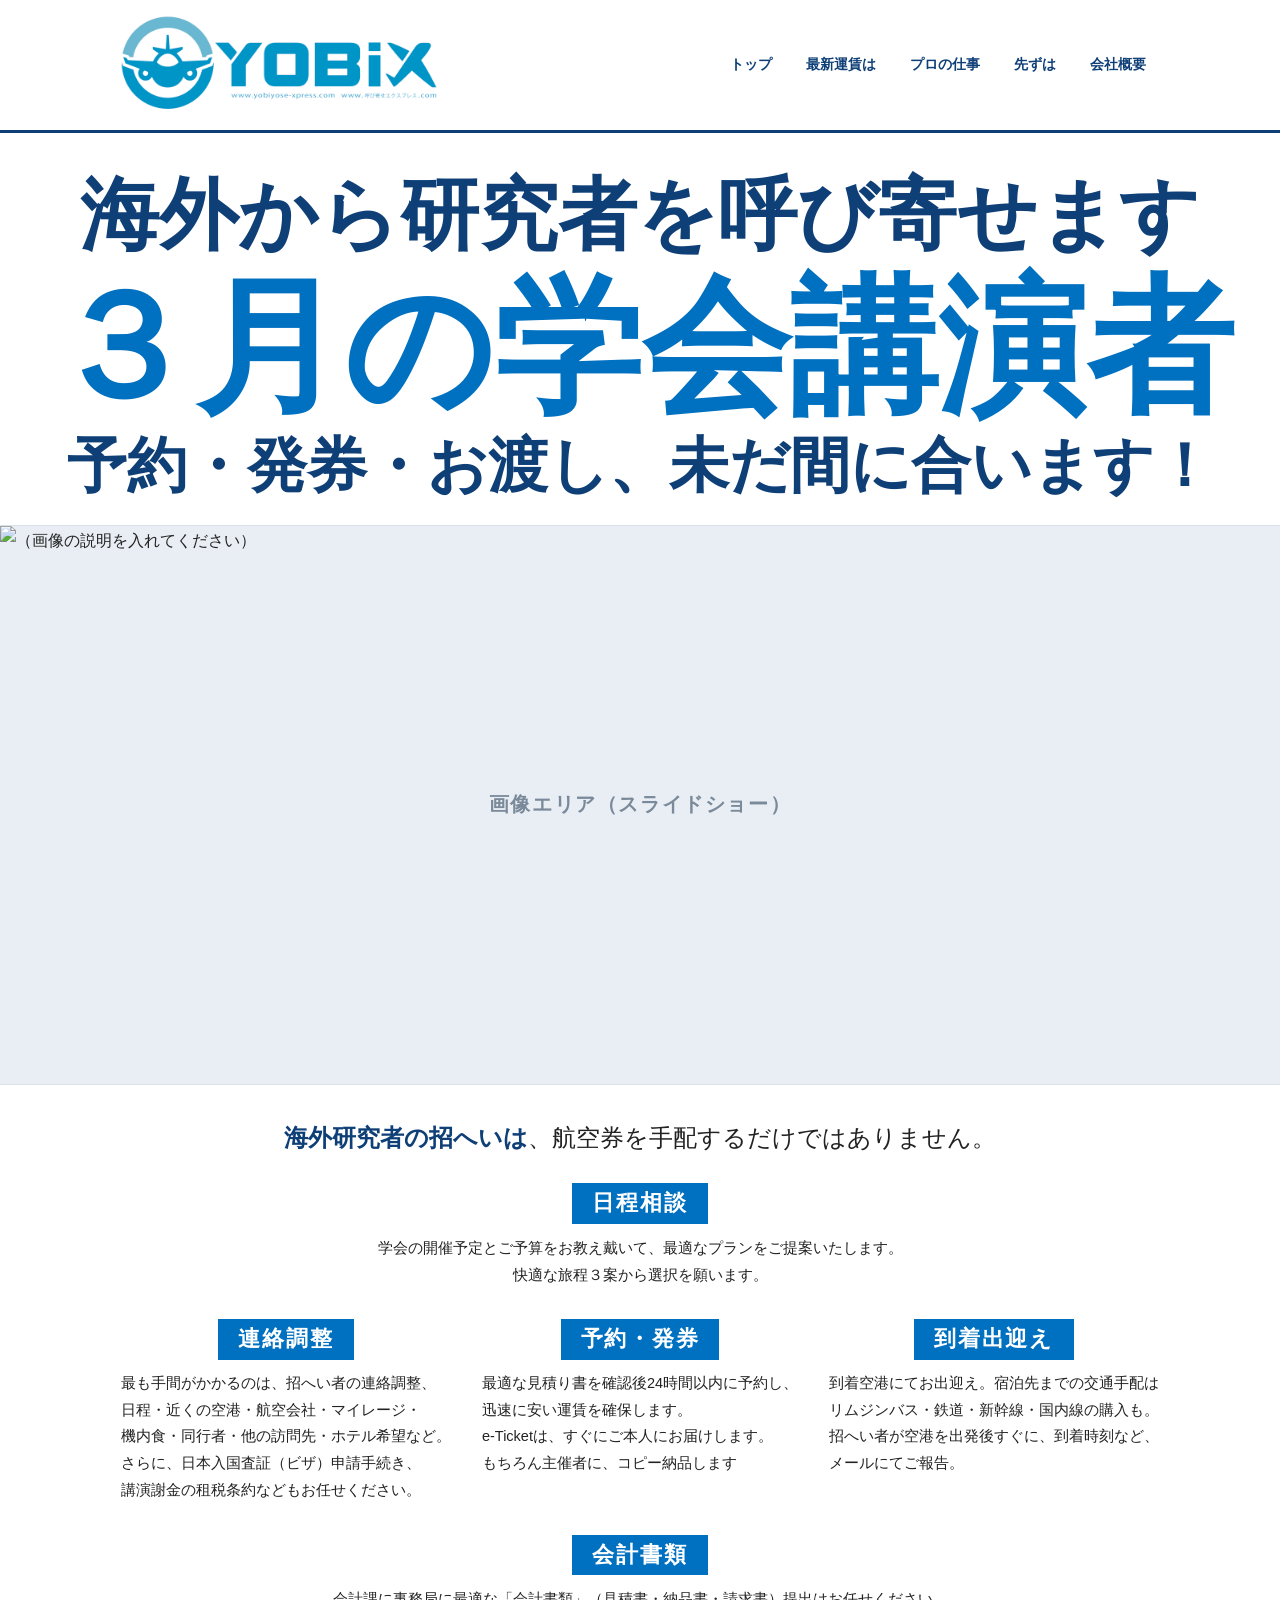
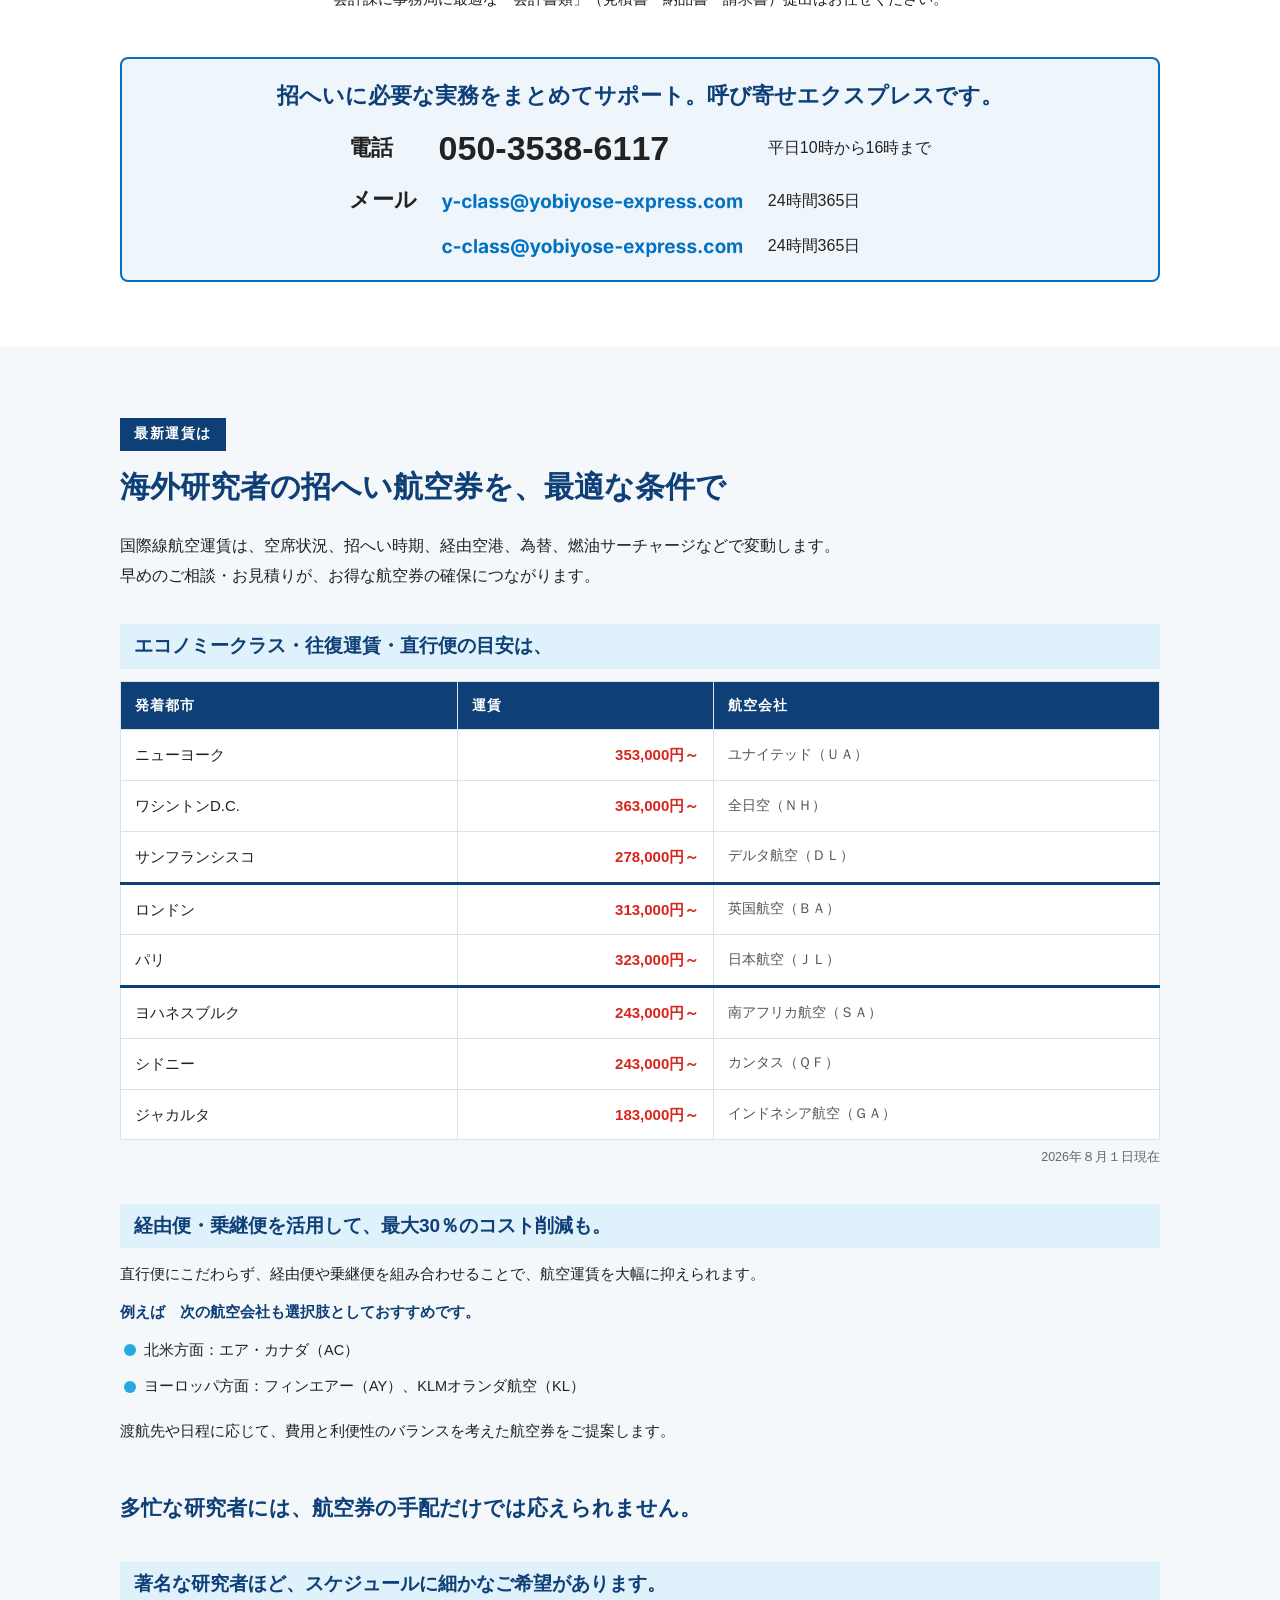
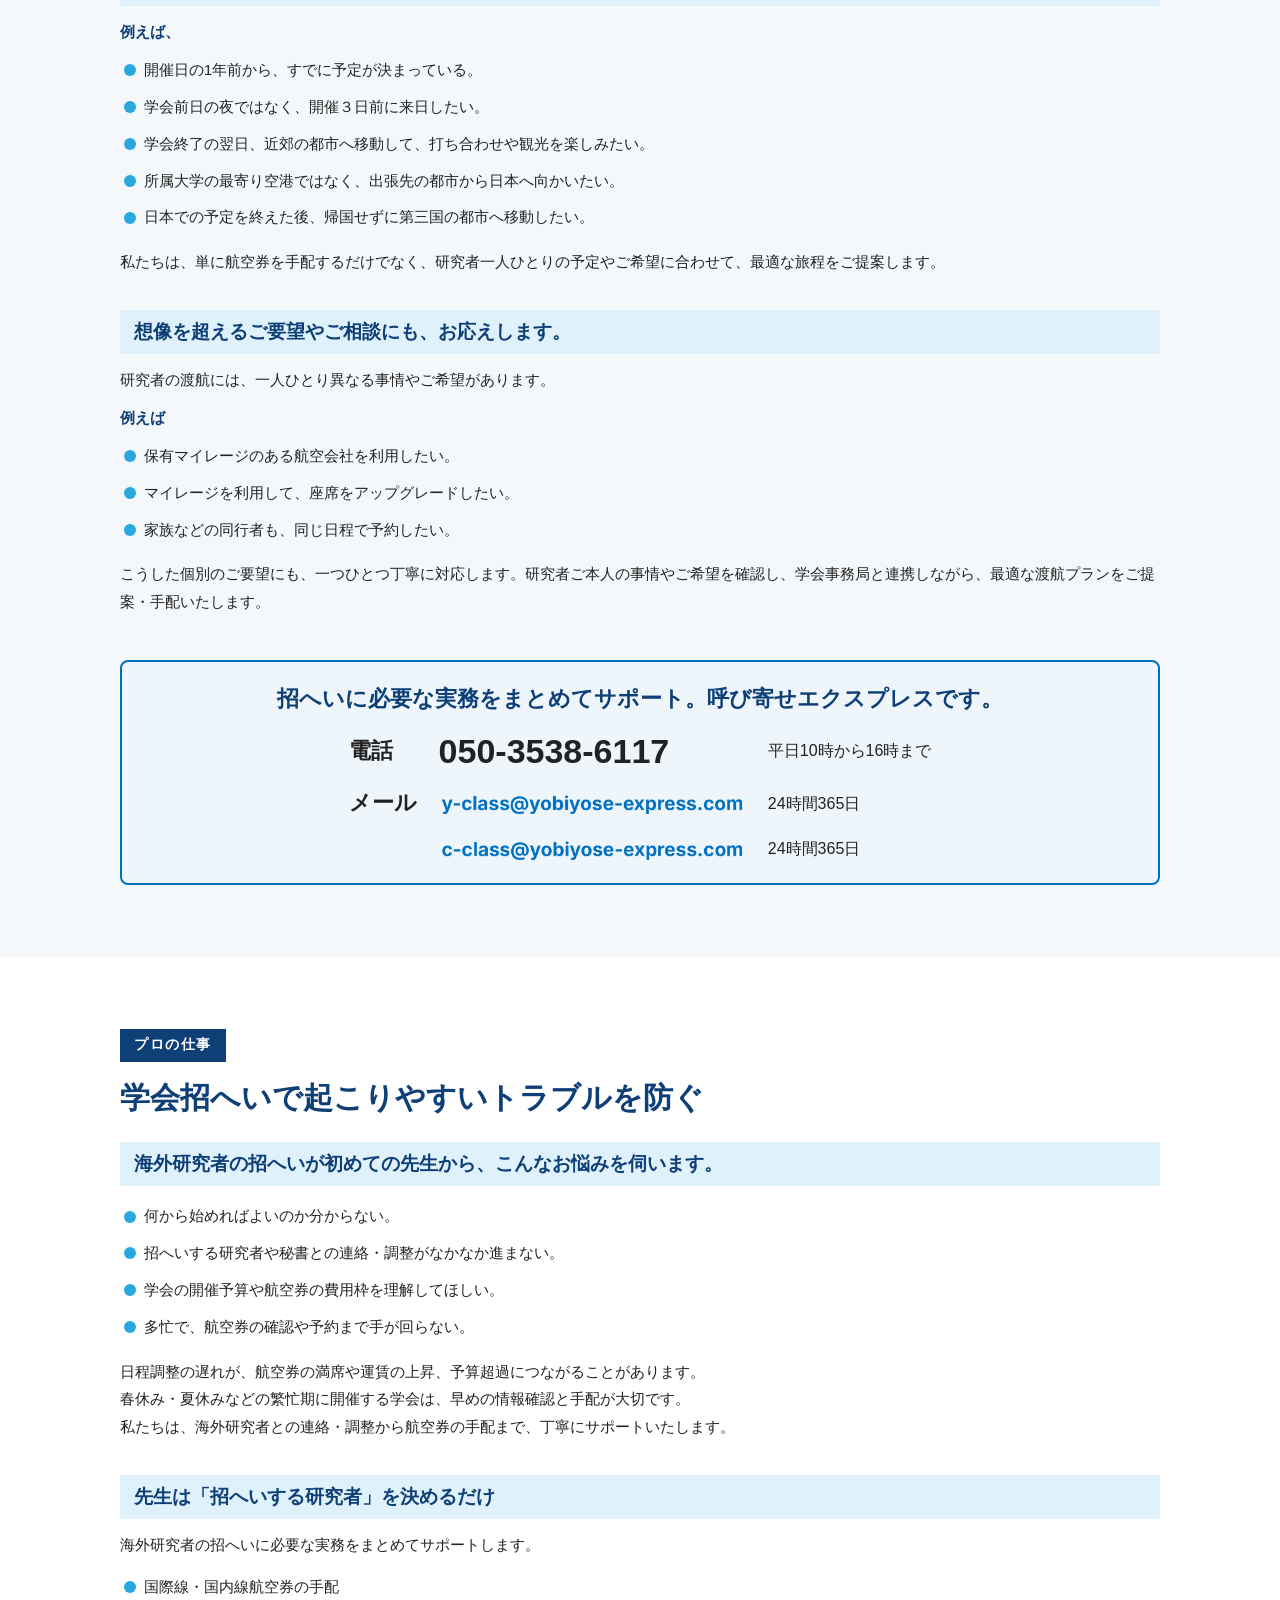
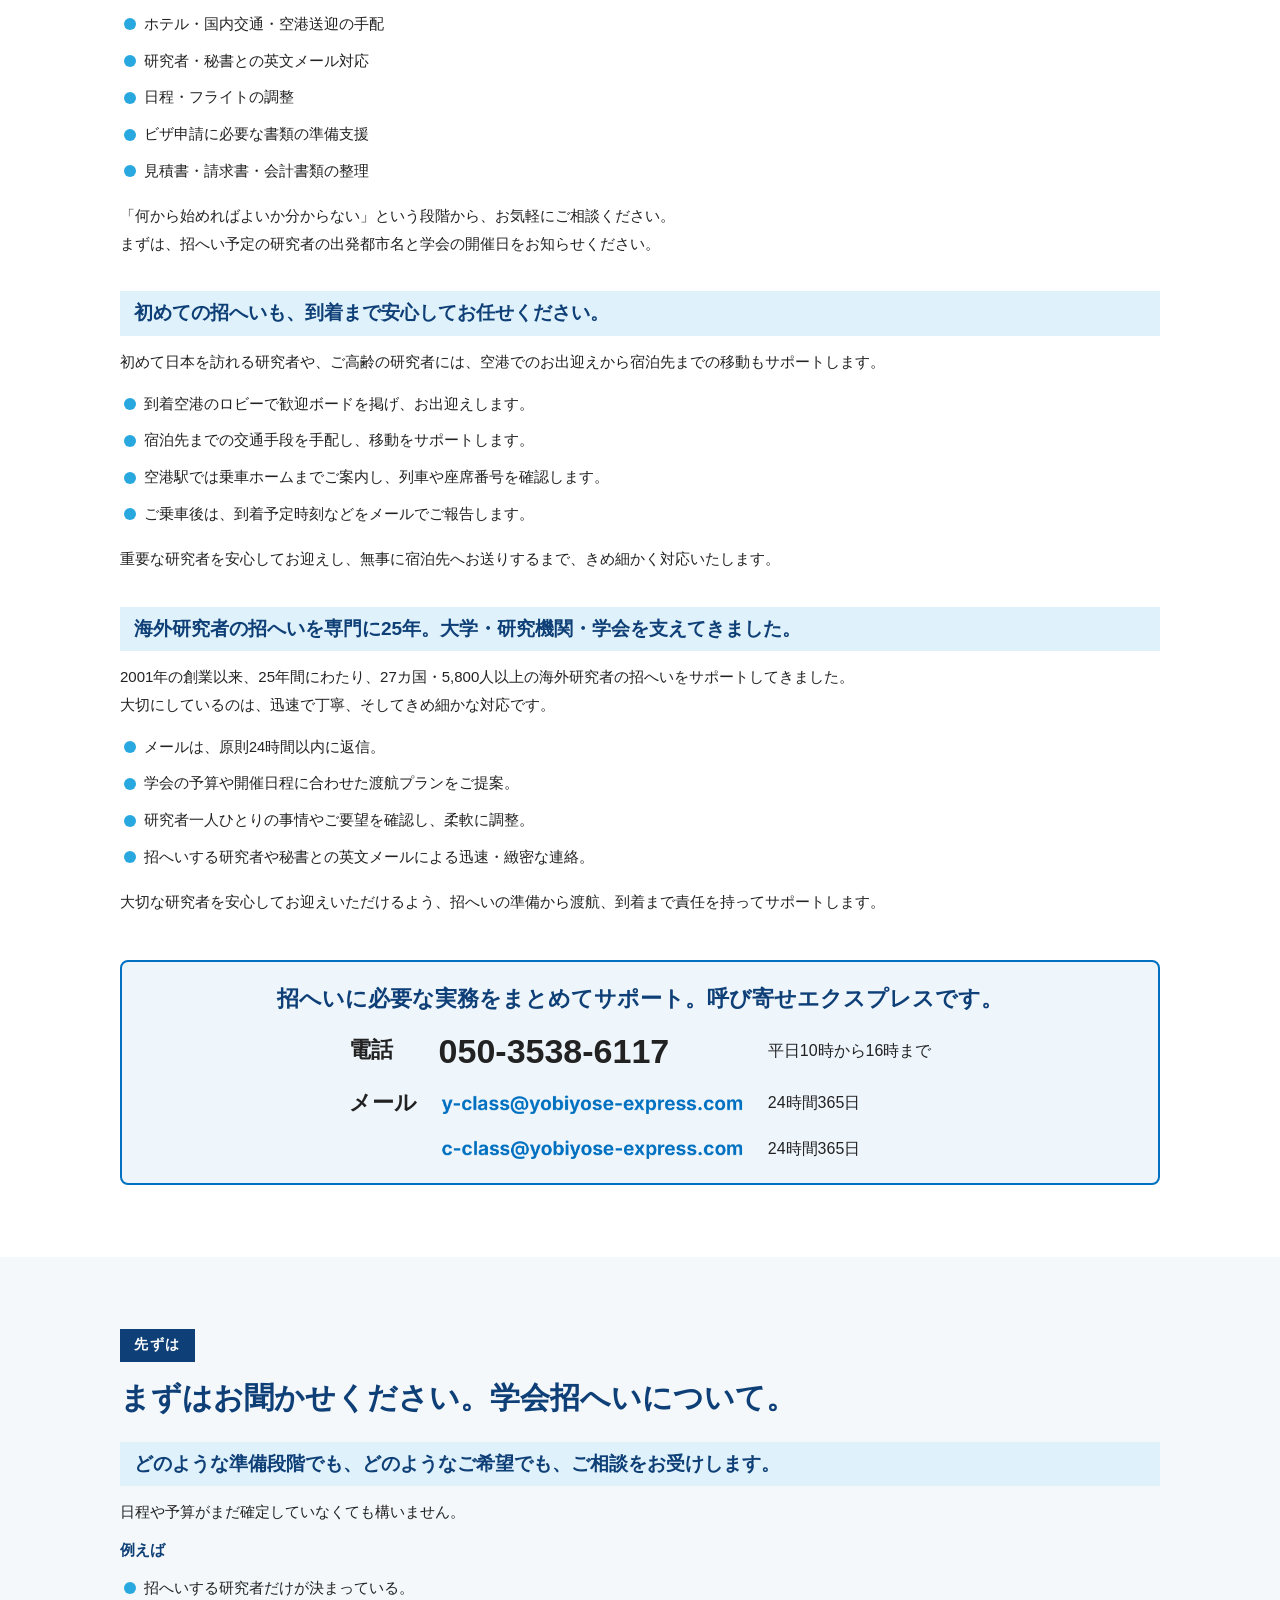
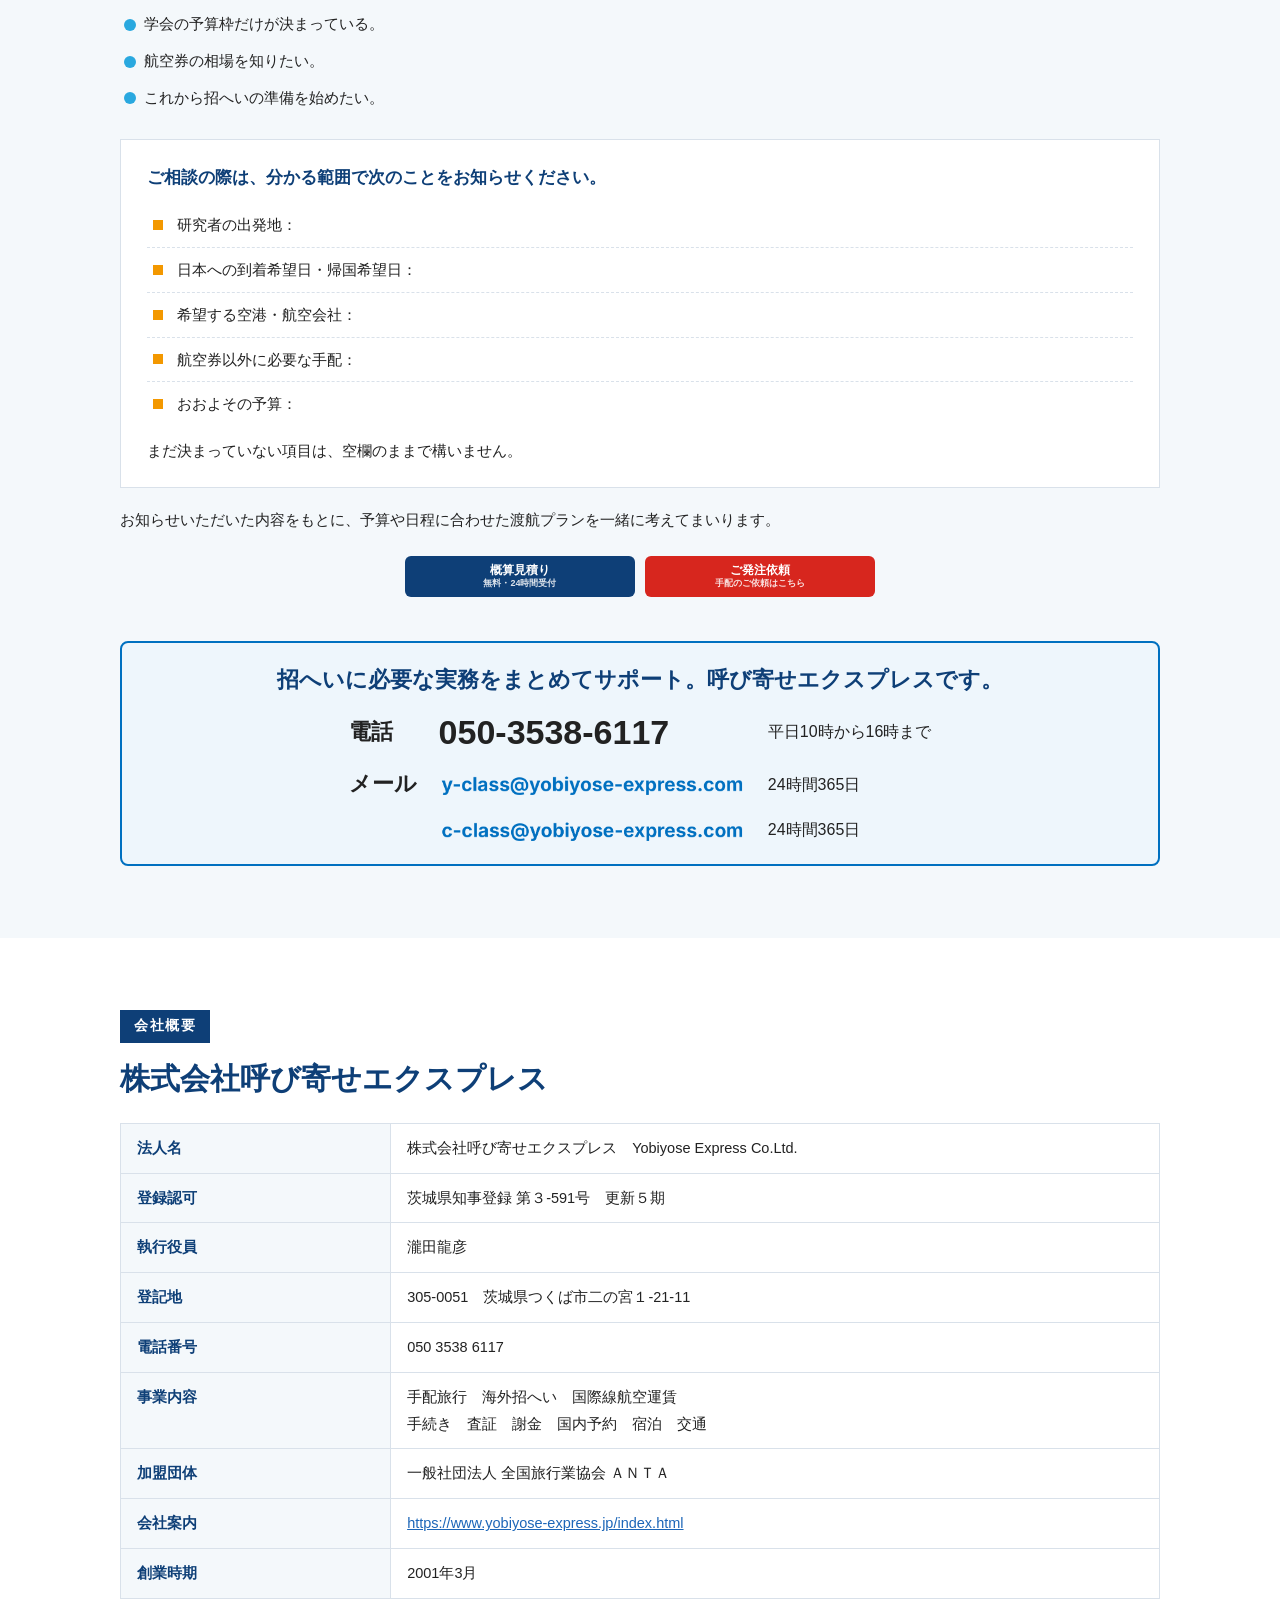
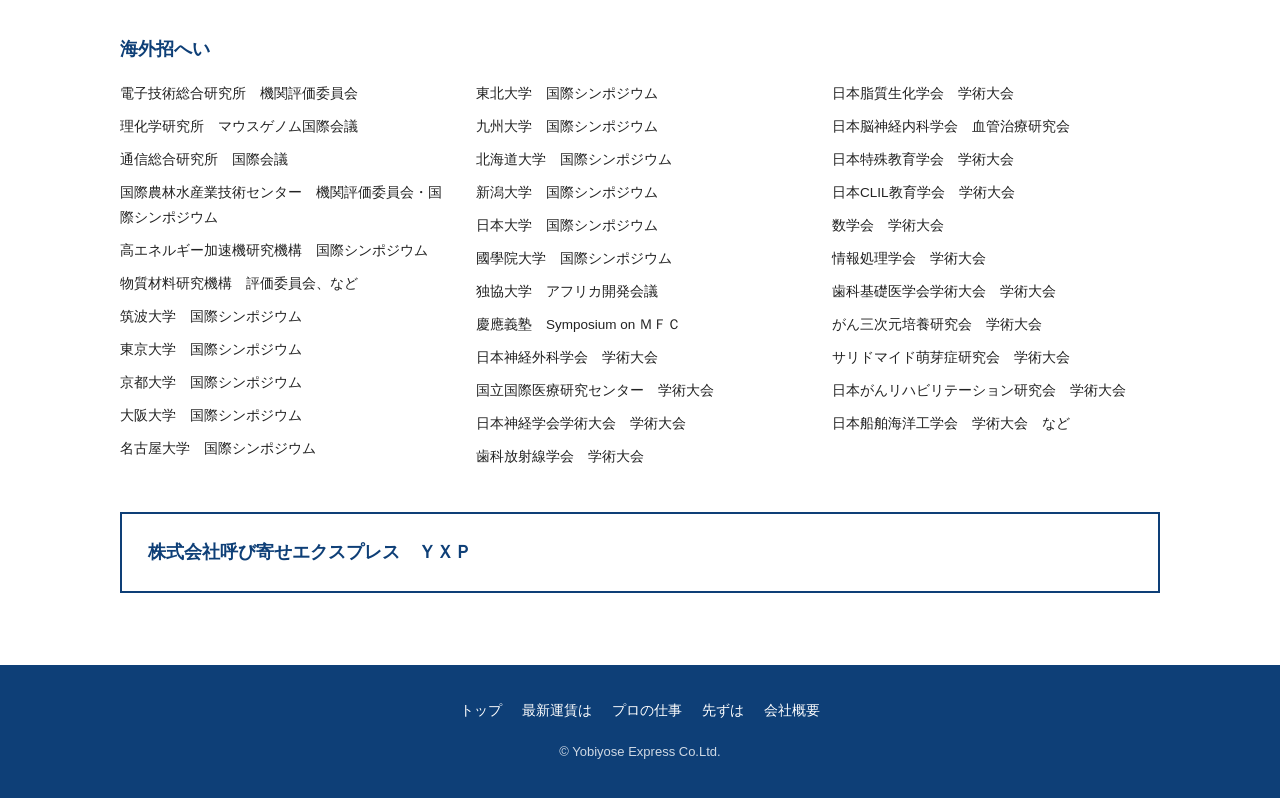
==== commit fe175d38: "バナー修正 急ぎ ver1.0：公開中ページ（oct ver1.0）を土台に、連絡先の枠4か所を罫線で囲み、電話を半角・受付を平日10時から16時までに Co-Authored-By: Claude " ====
--- a/index.html
+++ b/index.html
@@ -1,5 +1,5 @@
 <!DOCTYPE html>
-<!-- BUILD_TAG: yxp2026_yclass_oct_ver1.0 / 2026-11-10 -->
+<!-- BUILD_TAG: yxp2026_yclass_banner_ver1.0 / 2026-11-21 -->
 <html lang="ja">
 <head>
 <!-- Google Tag Manager -->
@@ -259,7 +259,7 @@
 .sign .co{margin:0;}
 
 /* ご連絡先（電話・メールアドレス画像） */
-.yx-contact{margin-top:44px;border-top:3px solid #0070C0;padding-top:22px;}
+.yx-contact{margin-top:44px;border:2px solid #0070C0;border-radius:8px;background:#EEF6FC;padding:20px 22px;}
 .yx-contact-ttl{font-size:clamp(16px,2.2vw,22px);font-weight:800;color:var(--navy);line-height:1.5;margin-bottom:14px;text-align:center;}
 .yx-contact-ttl span{display:inline-block;}
 .yx-contact-grid{display:grid;grid-template-columns:auto auto auto;justify-content:center;align-items:center;column-gap:22px;row-gap:10px;}
@@ -278,6 +278,9 @@
 footer{padding-bottom:34px;}
 @media print{.yx-wide .media-slot{max-height:300px;}}
 /* ===== 10月修正：ここまで ===== */
+/* ===== 11月バナー修正：ここから ===== */
+@media(max-width:640px){.yx-contact{padding:16px 14px;}.yx-contact-ttl{font-size:clamp(12.5px,4vw,15px);}}
+/* ===== 11月バナー修正：ここまで ===== */
 </style>
 </head>
 <body>
@@ -318,12 +321,12 @@
   <div class="yx-wide">
     <div class="media-slot" id="mediaSlot">
       <p class="yx-wide-ph">画像エリア（スライドショー）</p>
-      <!--
-      <img src="./images/top1.jpg" alt="海外から来日する研究者のイメージ" class="on">
-      <img src="./images/top2.jpg" alt="国際線の航空機のイメージ">
-      <img src="./images/top3.jpg" alt="学会で講演する研究者のイメージ">
-      <img src="./images/top4.jpg" alt="空港の国際線到着ロビー">
-      -->
+      
+      <img src="./images/top1.png" alt="（画像の説明を入れてください）" class="on">
+      <img src="./images/top2.png" alt="（画像の説明を入れてください）">
+      <img src="./images/top3.png" alt="（画像の説明を入れてください）">
+      <img src="./images/top4.png" alt="（画像の説明を入れてください）">
+      
     </div>
   </div>
 
@@ -369,9 +372,9 @@
     <div class="yx-contact">
       <p class="yx-contact-ttl"><span>招へいに必要な実務をまとめてサポート。</span><span>呼び寄せエクスプレスです。</span></p>
       <div class="yx-contact-grid">
-        <span class="yx-c-label">電話</span><a class="yx-c-tel" href="tel:05035386117">０５０　３５３８　６１１７</a><span class="yx-c-hours">月曜〜金曜／10時〜15時</span>
-        <span class="yx-c-label">メール</span><a class="yx-c-mail" href="mailto:y-class@yobiyose-express.com"><img src="./images/mail-y-class.png" width="484" height="41" alt="y-class@yobiyose-express.com"></a><span class="yx-c-hours">24時間365日</span>
-        <span class="yx-c-label yx-c-empty" aria-hidden="true"></span><a class="yx-c-mail" href="mailto:c-class@yobiyose-express.com"><img src="./images/mail-c-class.png" width="484" height="41" alt="c-class@yobiyose-express.com"></a><span class="yx-c-hours">24時間365日</span>
+        <span class="yx-c-label">電話</span><a class="yx-c-tel" href="tel:05035386117">050-3538-6117</a><span class="yx-c-hours">平日10時から16時まで</span>
+        <span class="yx-c-label">メール</span><a class="yx-c-mail" href="mailto:y-class@yobiyose-express.com"><img src="[data-uri]" width="484" height="41" alt="y-class@yobiyose-express.com"></a><span class="yx-c-hours">24時間365日</span>
+        <span class="yx-c-label yx-c-empty" aria-hidden="true"></span><a class="yx-c-mail" href="mailto:c-class@yobiyose-express.com"><img src="[data-uri]" width="484" height="41" alt="c-class@yobiyose-express.com"></a><span class="yx-c-hours">24時間365日</span>
       </div>
     </div>
   </div>
@@ -436,9 +439,9 @@
     <div class="yx-contact">
       <p class="yx-contact-ttl"><span>招へいに必要な実務をまとめてサポート。</span><span>呼び寄せエクスプレスです。</span></p>
       <div class="yx-contact-grid">
-        <span class="yx-c-label">電話</span><a class="yx-c-tel" href="tel:05035386117">０５０　３５３８　６１１７</a><span class="yx-c-hours">月曜〜金曜／10時〜15時</span>
-        <span class="yx-c-label">メール</span><a class="yx-c-mail" href="mailto:y-class@yobiyose-express.com"><img src="./images/mail-y-class.png" width="484" height="41" alt="y-class@yobiyose-express.com"></a><span class="yx-c-hours">24時間365日</span>
-        <span class="yx-c-label yx-c-empty" aria-hidden="true"></span><a class="yx-c-mail" href="mailto:c-class@yobiyose-express.com"><img src="./images/mail-c-class.png" width="484" height="41" alt="c-class@yobiyose-express.com"></a><span class="yx-c-hours">24時間365日</span>
+        <span class="yx-c-label">電話</span><a class="yx-c-tel" href="tel:05035386117">050-3538-6117</a><span class="yx-c-hours">平日10時から16時まで</span>
+        <span class="yx-c-label">メール</span><a class="yx-c-mail" href="mailto:y-class@yobiyose-express.com"><img src="[data-uri]" width="484" height="41" alt="y-class@yobiyose-express.com"></a><span class="yx-c-hours">24時間365日</span>
+        <span class="yx-c-label yx-c-empty" aria-hidden="true"></span><a class="yx-c-mail" href="mailto:c-class@yobiyose-express.com"><img src="[data-uri]" width="484" height="41" alt="c-class@yobiyose-express.com"></a><span class="yx-c-hours">24時間365日</span>
       </div>
     </div>
   </div>
@@ -498,9 +501,9 @@
     <div class="yx-contact">
       <p class="yx-contact-ttl"><span>招へいに必要な実務をまとめてサポート。</span><span>呼び寄せエクスプレスです。</span></p>
       <div class="yx-contact-grid">
-        <span class="yx-c-label">電話</span><a class="yx-c-tel" href="tel:05035386117">０５０　３５３８　６１１７</a><span class="yx-c-hours">月曜〜金曜／10時〜15時</span>
-        <span class="yx-c-label">メール</span><a class="yx-c-mail" href="mailto:y-class@yobiyose-express.com"><img src="./images/mail-y-class.png" width="484" height="41" alt="y-class@yobiyose-express.com"></a><span class="yx-c-hours">24時間365日</span>
-        <span class="yx-c-label yx-c-empty" aria-hidden="true"></span><a class="yx-c-mail" href="mailto:c-class@yobiyose-express.com"><img src="./images/mail-c-class.png" width="484" height="41" alt="c-class@yobiyose-express.com"></a><span class="yx-c-hours">24時間365日</span>
+        <span class="yx-c-label">電話</span><a class="yx-c-tel" href="tel:05035386117">050-3538-6117</a><span class="yx-c-hours">平日10時から16時まで</span>
+        <span class="yx-c-label">メール</span><a class="yx-c-mail" href="mailto:y-class@yobiyose-express.com"><img src="[data-uri]" width="484" height="41" alt="y-class@yobiyose-express.com"></a><span class="yx-c-hours">24時間365日</span>
+        <span class="yx-c-label yx-c-empty" aria-hidden="true"></span><a class="yx-c-mail" href="mailto:c-class@yobiyose-express.com"><img src="[data-uri]" width="484" height="41" alt="c-class@yobiyose-express.com"></a><span class="yx-c-hours">24時間365日</span>
       </div>
     </div>
   </div>
@@ -543,9 +546,9 @@
     <div class="yx-contact">
       <p class="yx-contact-ttl"><span>招へいに必要な実務をまとめてサポート。</span><span>呼び寄せエクスプレスです。</span></p>
       <div class="yx-contact-grid">
-        <span class="yx-c-label">電話</span><a class="yx-c-tel" href="tel:05035386117">０５０　３５３８　６１１７</a><span class="yx-c-hours">月曜〜金曜／10時〜15時</span>
-        <span class="yx-c-label">メール</span><a class="yx-c-mail" href="mailto:y-class@yobiyose-express.com"><img src="./images/mail-y-class.png" width="484" height="41" alt="y-class@yobiyose-express.com"></a><span class="yx-c-hours">24時間365日</span>
-        <span class="yx-c-label yx-c-empty" aria-hidden="true"></span><a class="yx-c-mail" href="mailto:c-class@yobiyose-express.com"><img src="./images/mail-c-class.png" width="484" height="41" alt="c-class@yobiyose-express.com"></a><span class="yx-c-hours">24時間365日</span>
+        <span class="yx-c-label">電話</span><a class="yx-c-tel" href="tel:05035386117">050-3538-6117</a><span class="yx-c-hours">平日10時から16時まで</span>
+        <span class="yx-c-label">メール</span><a class="yx-c-mail" href="mailto:y-class@yobiyose-express.com"><img src="[data-uri]" width="484" height="41" alt="y-class@yobiyose-express.com"></a><span class="yx-c-hours">24時間365日</span>
+        <span class="yx-c-label yx-c-empty" aria-hidden="true"></span><a class="yx-c-mail" href="mailto:c-class@yobiyose-express.com"><img src="[data-uri]" width="484" height="41" alt="c-class@yobiyose-express.com"></a><span class="yx-c-hours">24時間365日</span>
       </div>
     </div>
   </div>
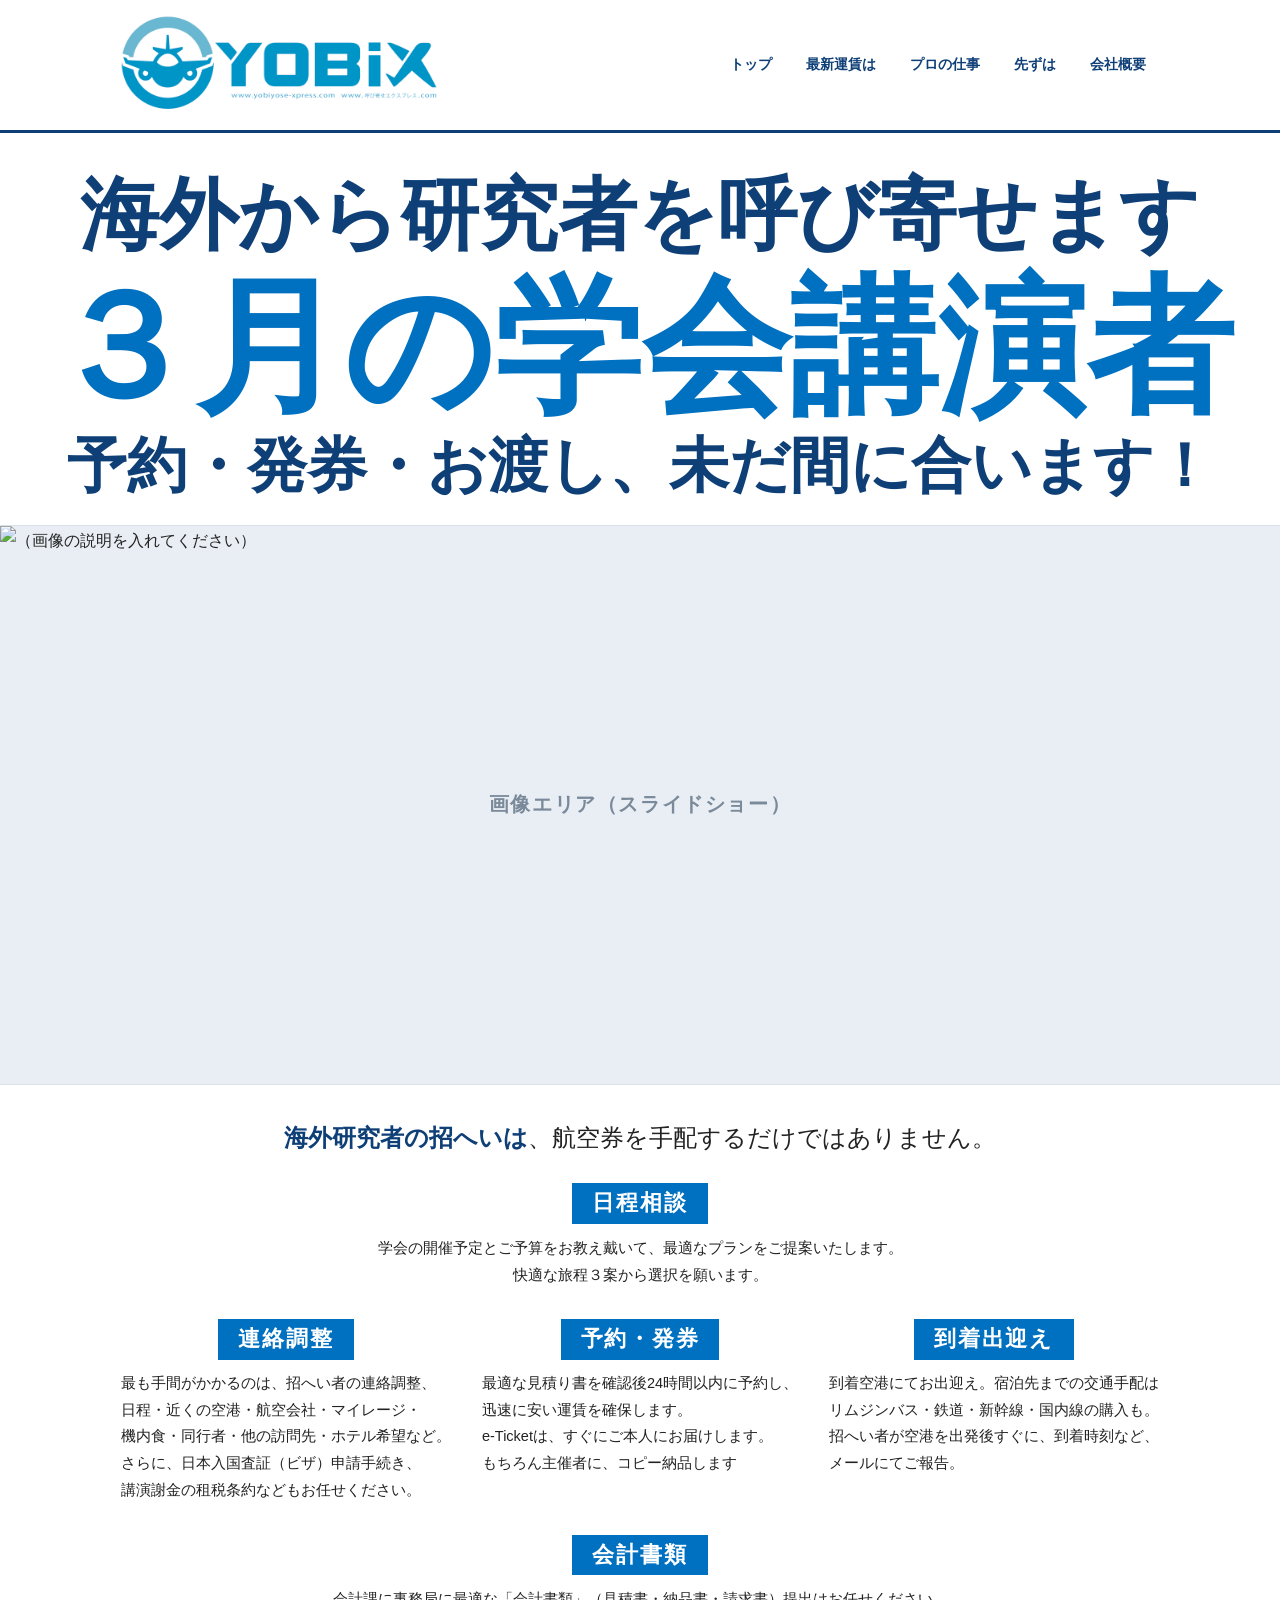
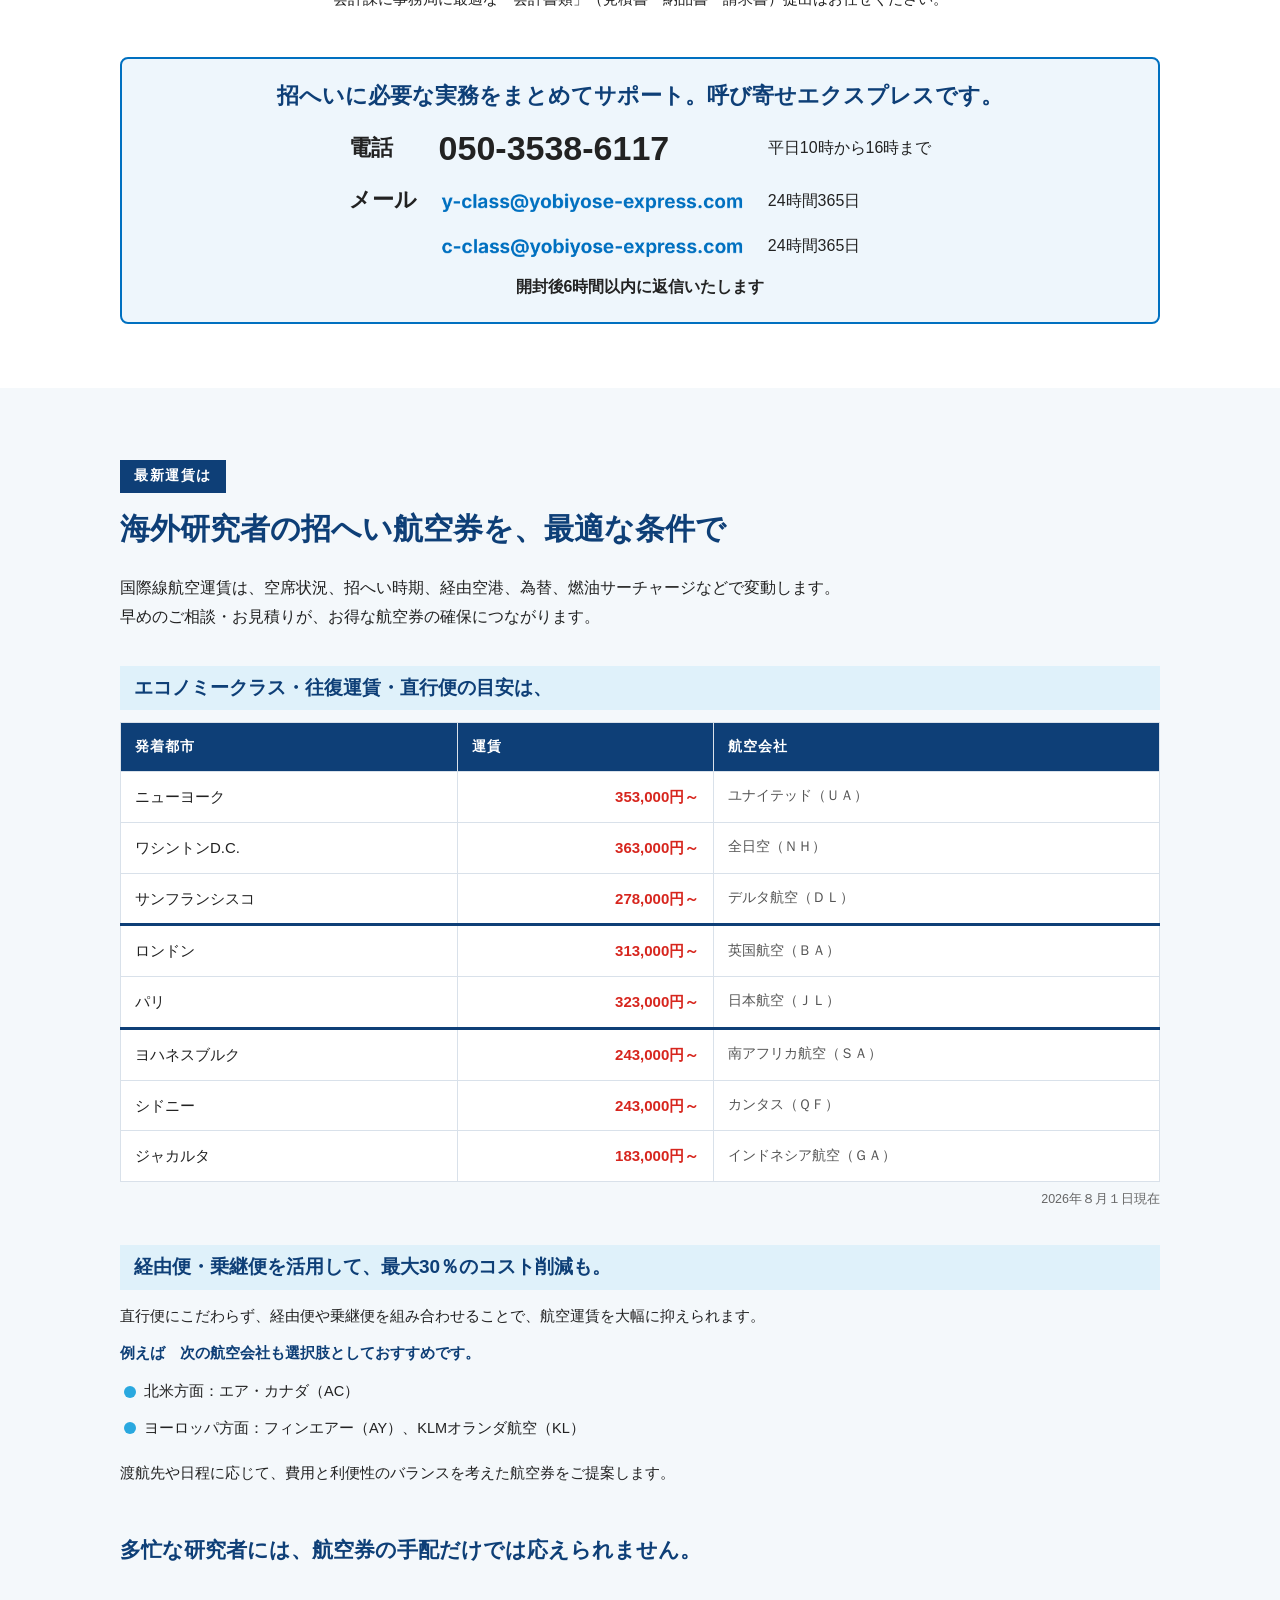
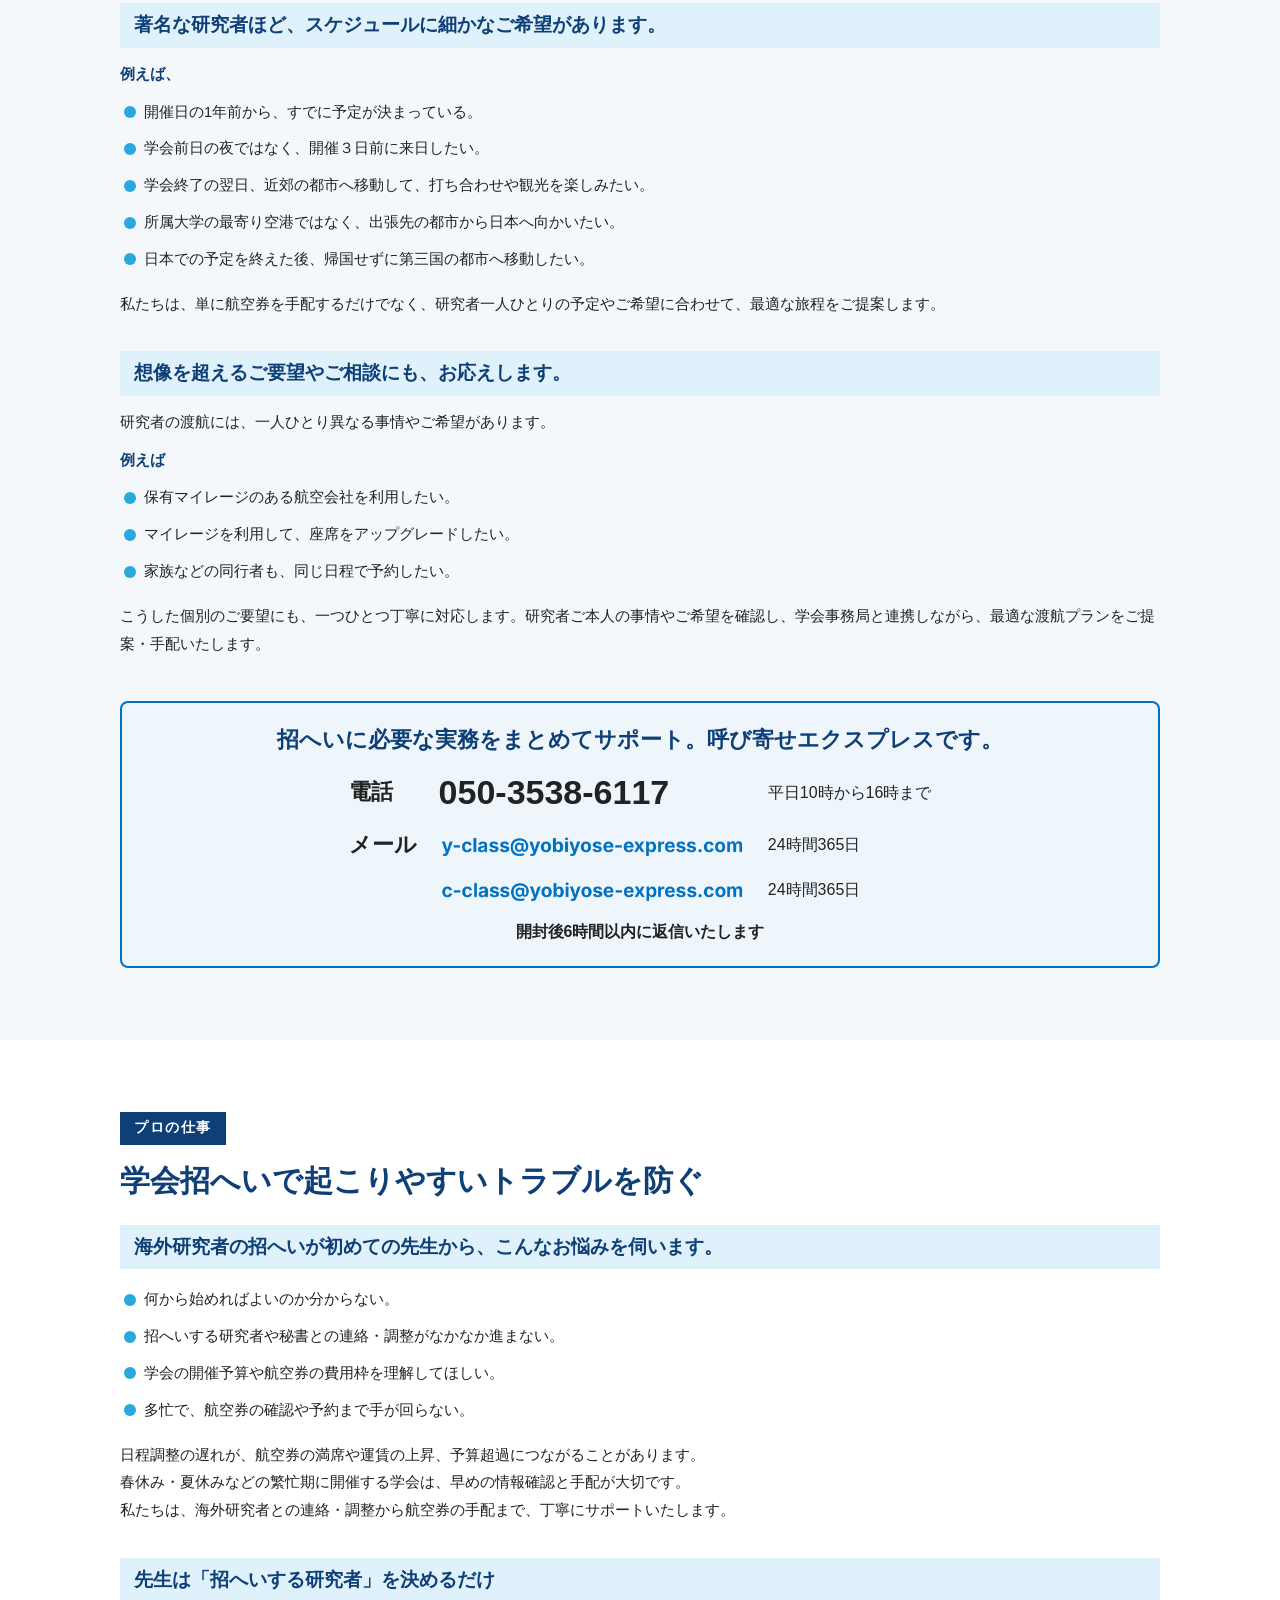
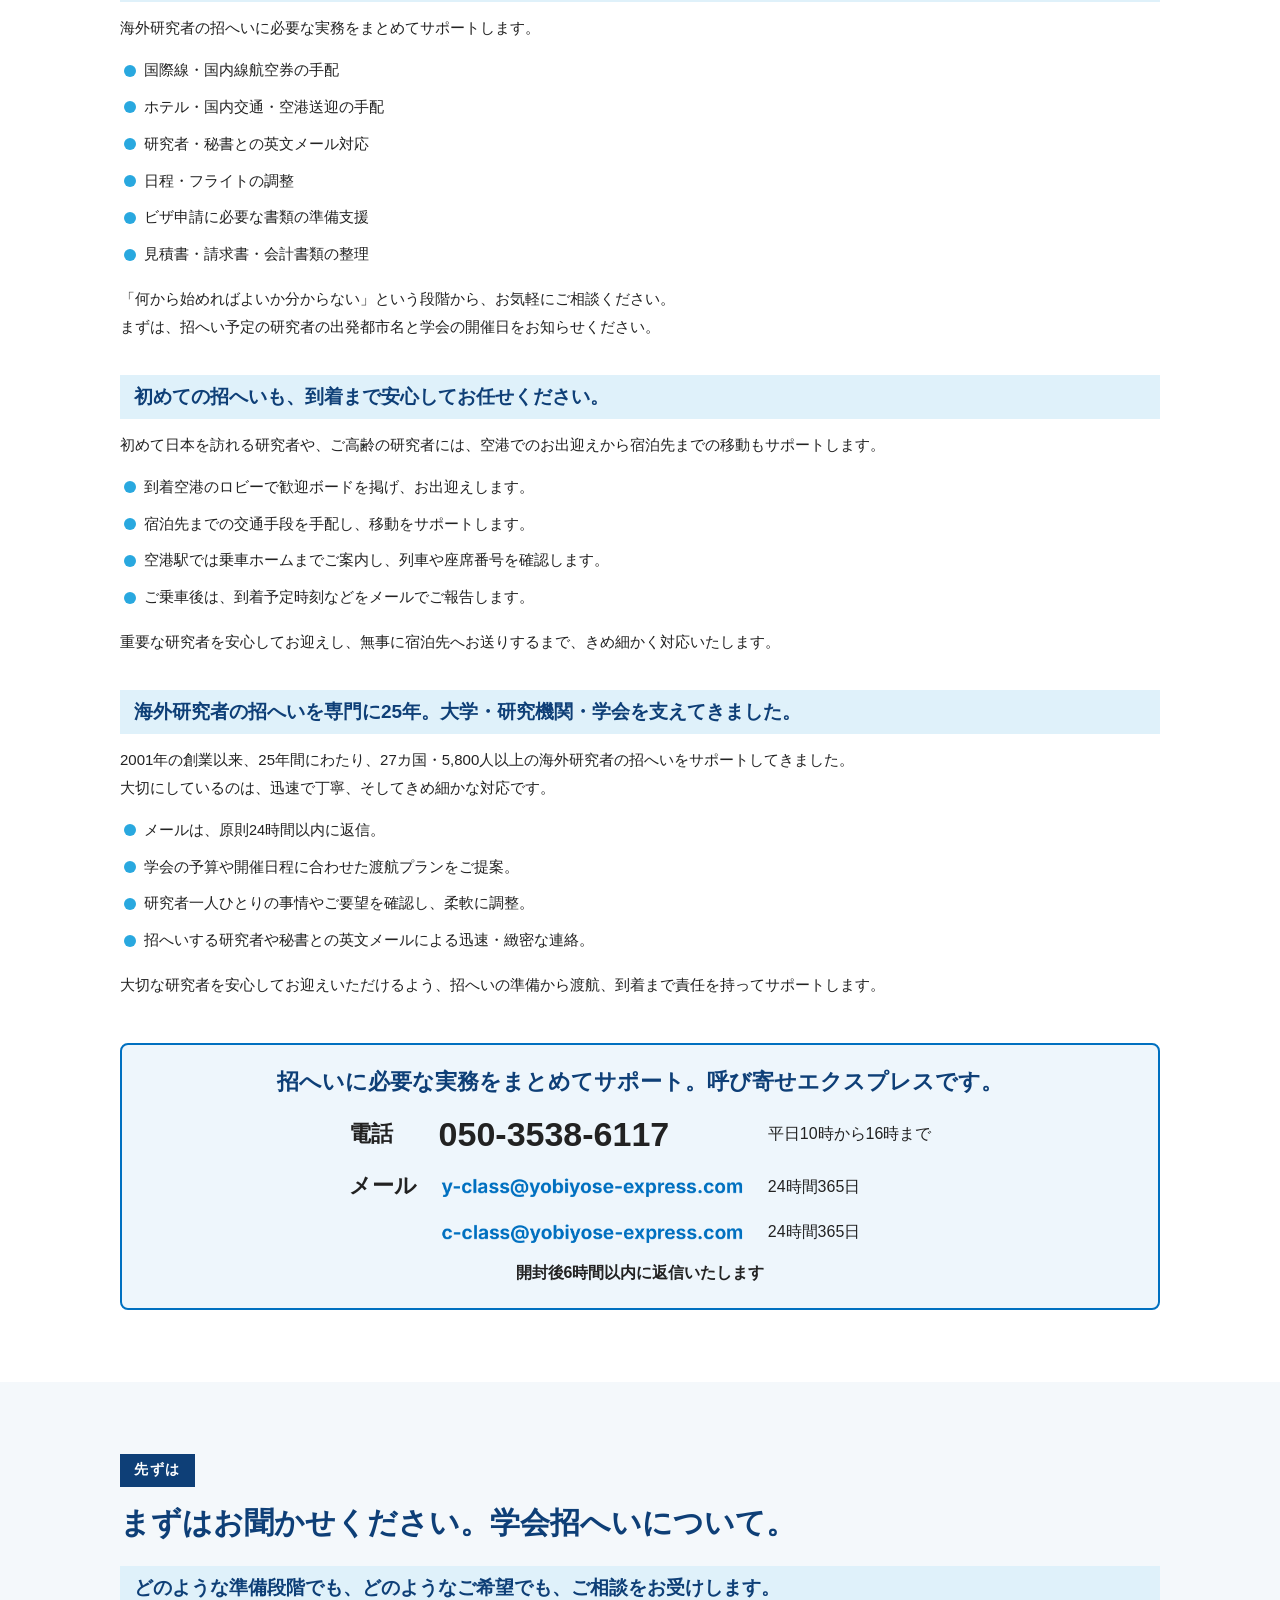
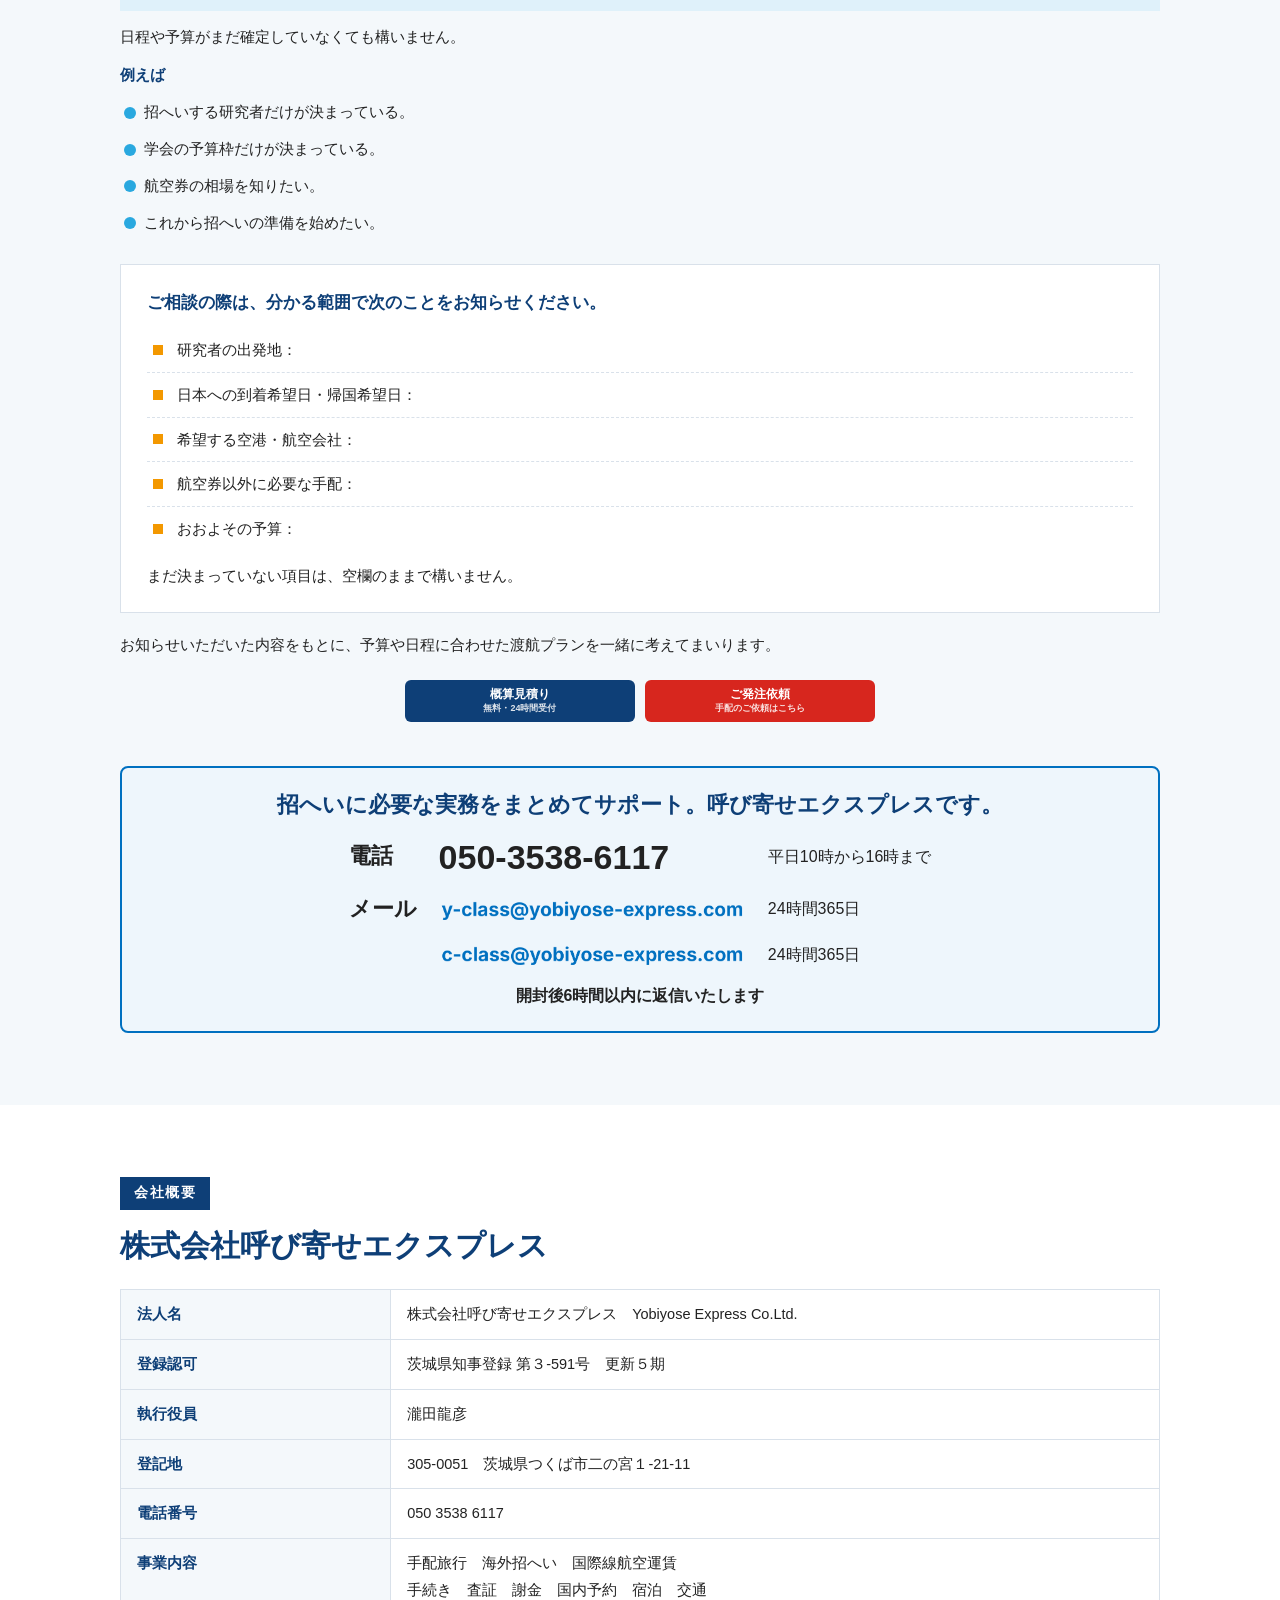
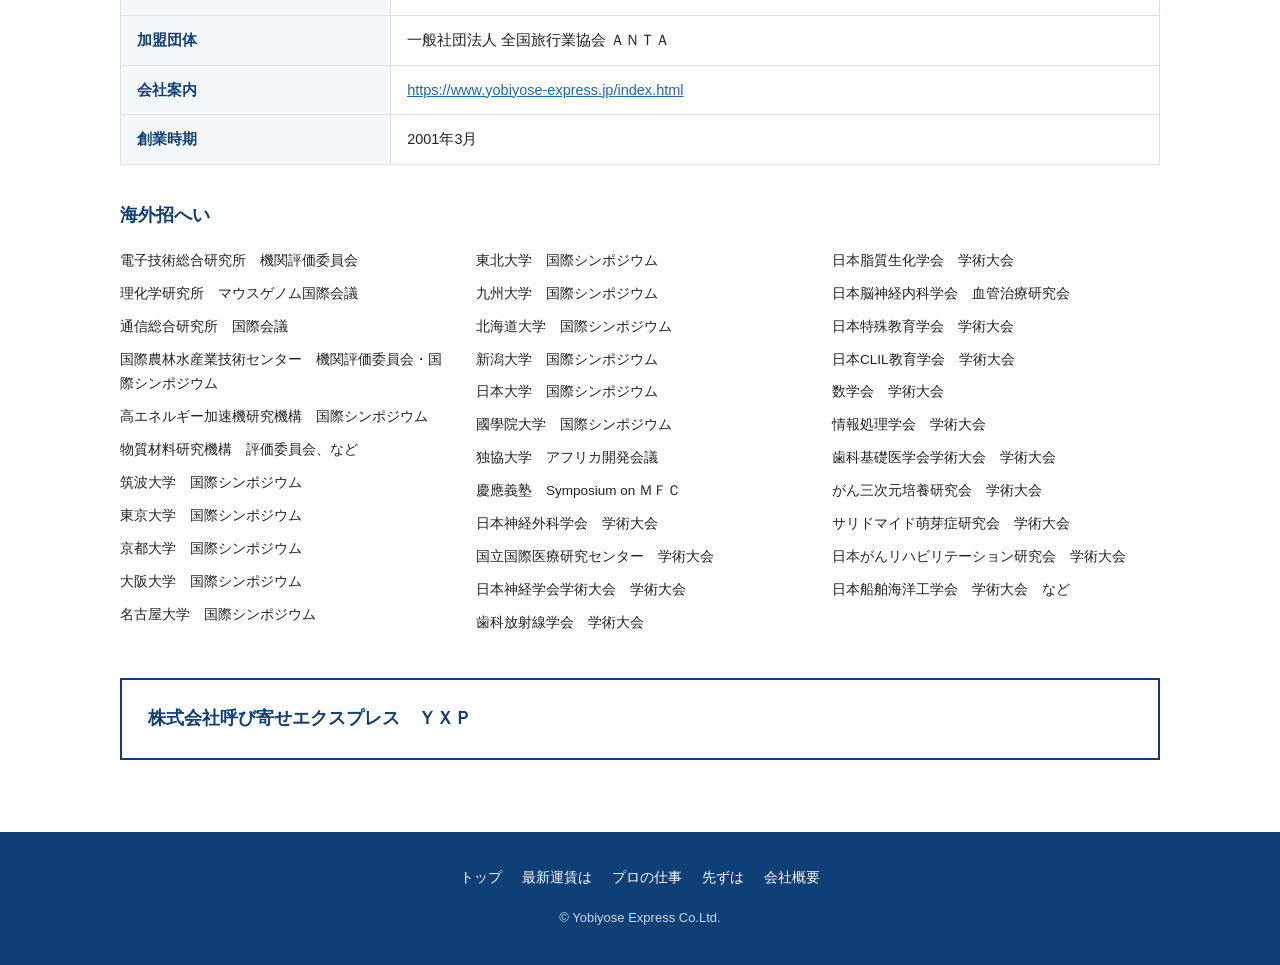
==== commit fdd225e9: "バナー修正 急ぎ ver1.0：発注ルールの「開封後6時間以内に返信いたします」を追加 Co-Authored-By: Claude Opus 5.5 <noreply@anthropic.com> " ====
--- a/index.html
+++ b/index.html
@@ -279,6 +279,7 @@
 @media print{.yx-wide .media-slot{max-height:300px;}}
 /* ===== 10月修正：ここまで ===== */
 /* ===== 11月バナー修正：ここから ===== */
+.yx-c-note{margin:12px 0 0;text-align:center;font-size:clamp(13.5px,1.6vw,16px);font-weight:700;}
 @media(max-width:640px){.yx-contact{padding:16px 14px;}.yx-contact-ttl{font-size:clamp(12.5px,4vw,15px);}}
 /* ===== 11月バナー修正：ここまで ===== */
 </style>
@@ -376,6 +377,7 @@
         <span class="yx-c-label">メール</span><a class="yx-c-mail" href="mailto:y-class@yobiyose-express.com"><img src="[data-uri]" width="484" height="41" alt="y-class@yobiyose-express.com"></a><span class="yx-c-hours">24時間365日</span>
         <span class="yx-c-label yx-c-empty" aria-hidden="true"></span><a class="yx-c-mail" href="mailto:c-class@yobiyose-express.com"><img src="[data-uri]" width="484" height="41" alt="c-class@yobiyose-express.com"></a><span class="yx-c-hours">24時間365日</span>
       </div>
+      <p class="yx-c-note">開封後6時間以内に返信いたします</p>
     </div>
   </div>
 </section>
@@ -443,6 +445,7 @@
         <span class="yx-c-label">メール</span><a class="yx-c-mail" href="mailto:y-class@yobiyose-express.com"><img src="[data-uri]" width="484" height="41" alt="y-class@yobiyose-express.com"></a><span class="yx-c-hours">24時間365日</span>
         <span class="yx-c-label yx-c-empty" aria-hidden="true"></span><a class="yx-c-mail" href="mailto:c-class@yobiyose-express.com"><img src="[data-uri]" width="484" height="41" alt="c-class@yobiyose-express.com"></a><span class="yx-c-hours">24時間365日</span>
       </div>
+      <p class="yx-c-note">開封後6時間以内に返信いたします</p>
     </div>
   </div>
 </section>
@@ -505,6 +508,7 @@
         <span class="yx-c-label">メール</span><a class="yx-c-mail" href="mailto:y-class@yobiyose-express.com"><img src="[data-uri]" width="484" height="41" alt="y-class@yobiyose-express.com"></a><span class="yx-c-hours">24時間365日</span>
         <span class="yx-c-label yx-c-empty" aria-hidden="true"></span><a class="yx-c-mail" href="mailto:c-class@yobiyose-express.com"><img src="[data-uri]" width="484" height="41" alt="c-class@yobiyose-express.com"></a><span class="yx-c-hours">24時間365日</span>
       </div>
+      <p class="yx-c-note">開封後6時間以内に返信いたします</p>
     </div>
   </div>
 </section>
@@ -550,6 +554,7 @@
         <span class="yx-c-label">メール</span><a class="yx-c-mail" href="mailto:y-class@yobiyose-express.com"><img src="[data-uri]" width="484" height="41" alt="y-class@yobiyose-express.com"></a><span class="yx-c-hours">24時間365日</span>
         <span class="yx-c-label yx-c-empty" aria-hidden="true"></span><a class="yx-c-mail" href="mailto:c-class@yobiyose-express.com"><img src="[data-uri]" width="484" height="41" alt="c-class@yobiyose-express.com"></a><span class="yx-c-hours">24時間365日</span>
       </div>
+      <p class="yx-c-note">開封後6時間以内に返信いたします</p>
     </div>
   </div>
 </section>
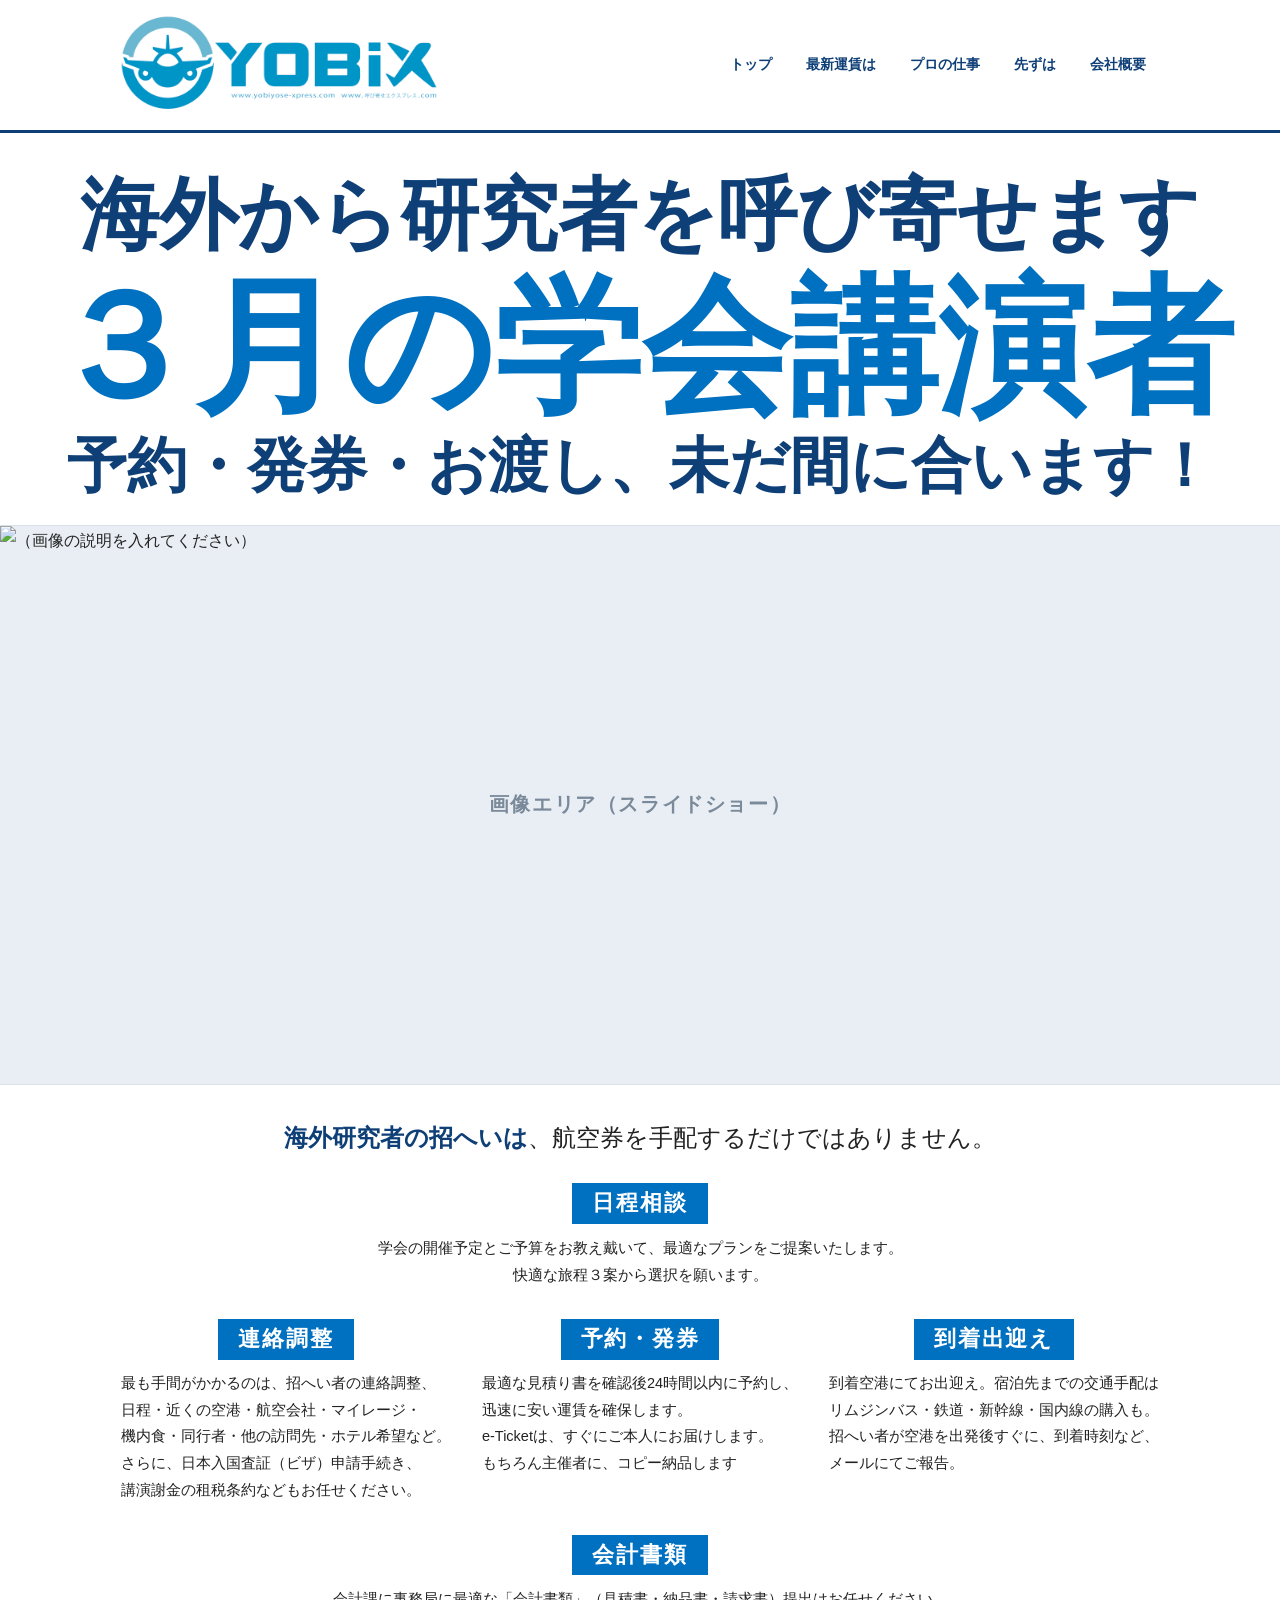
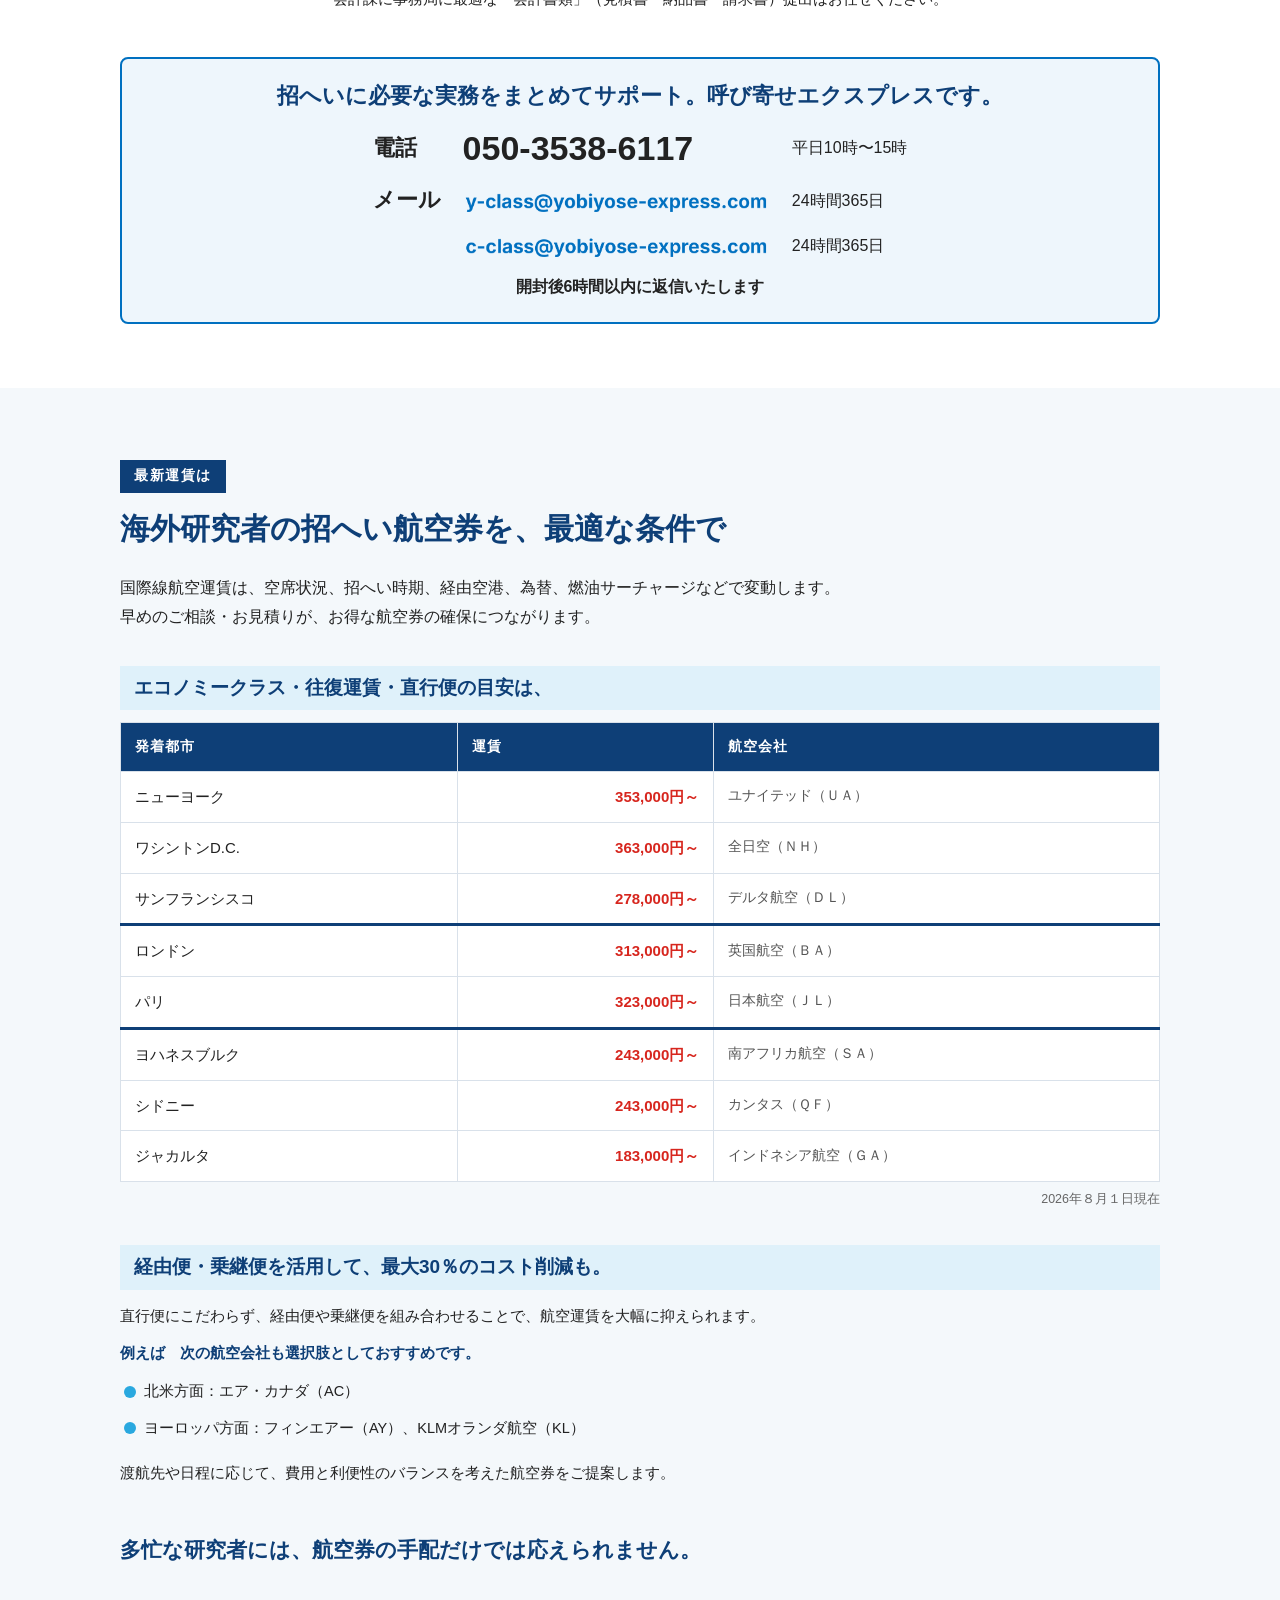
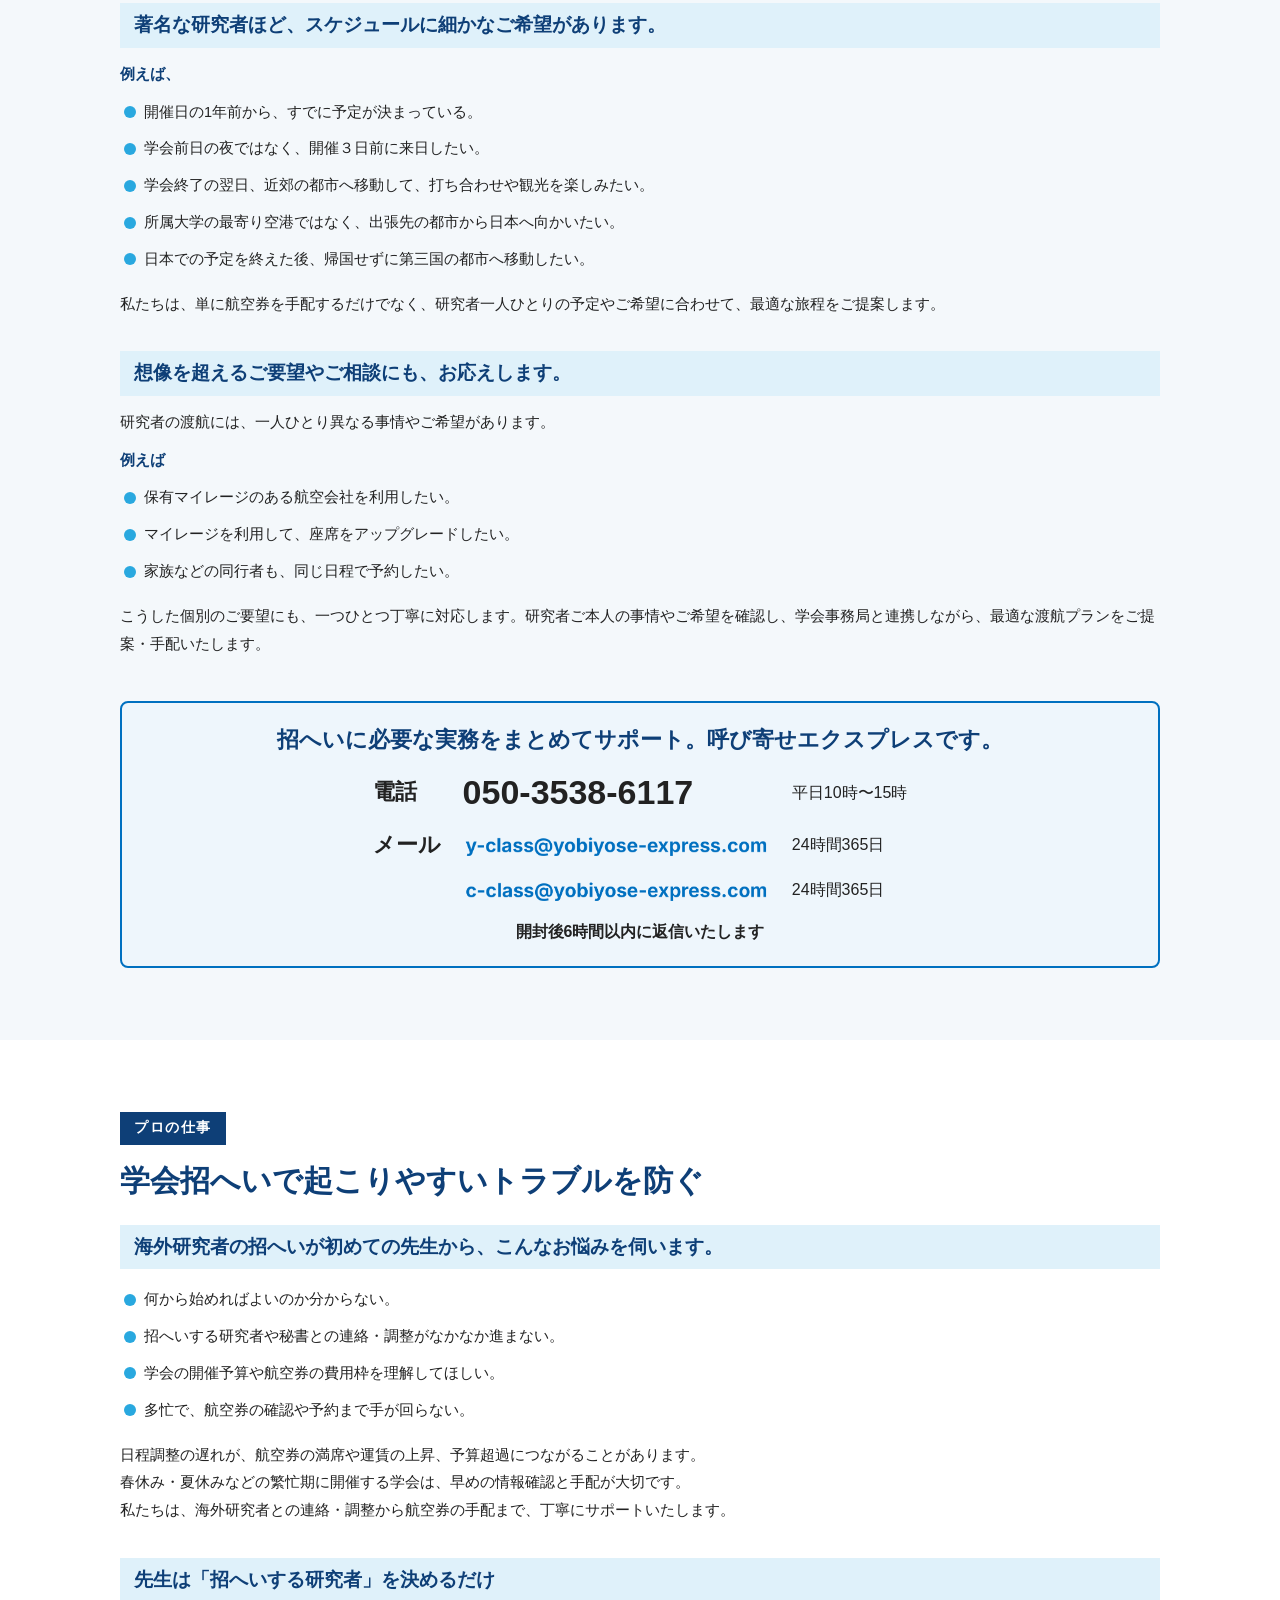
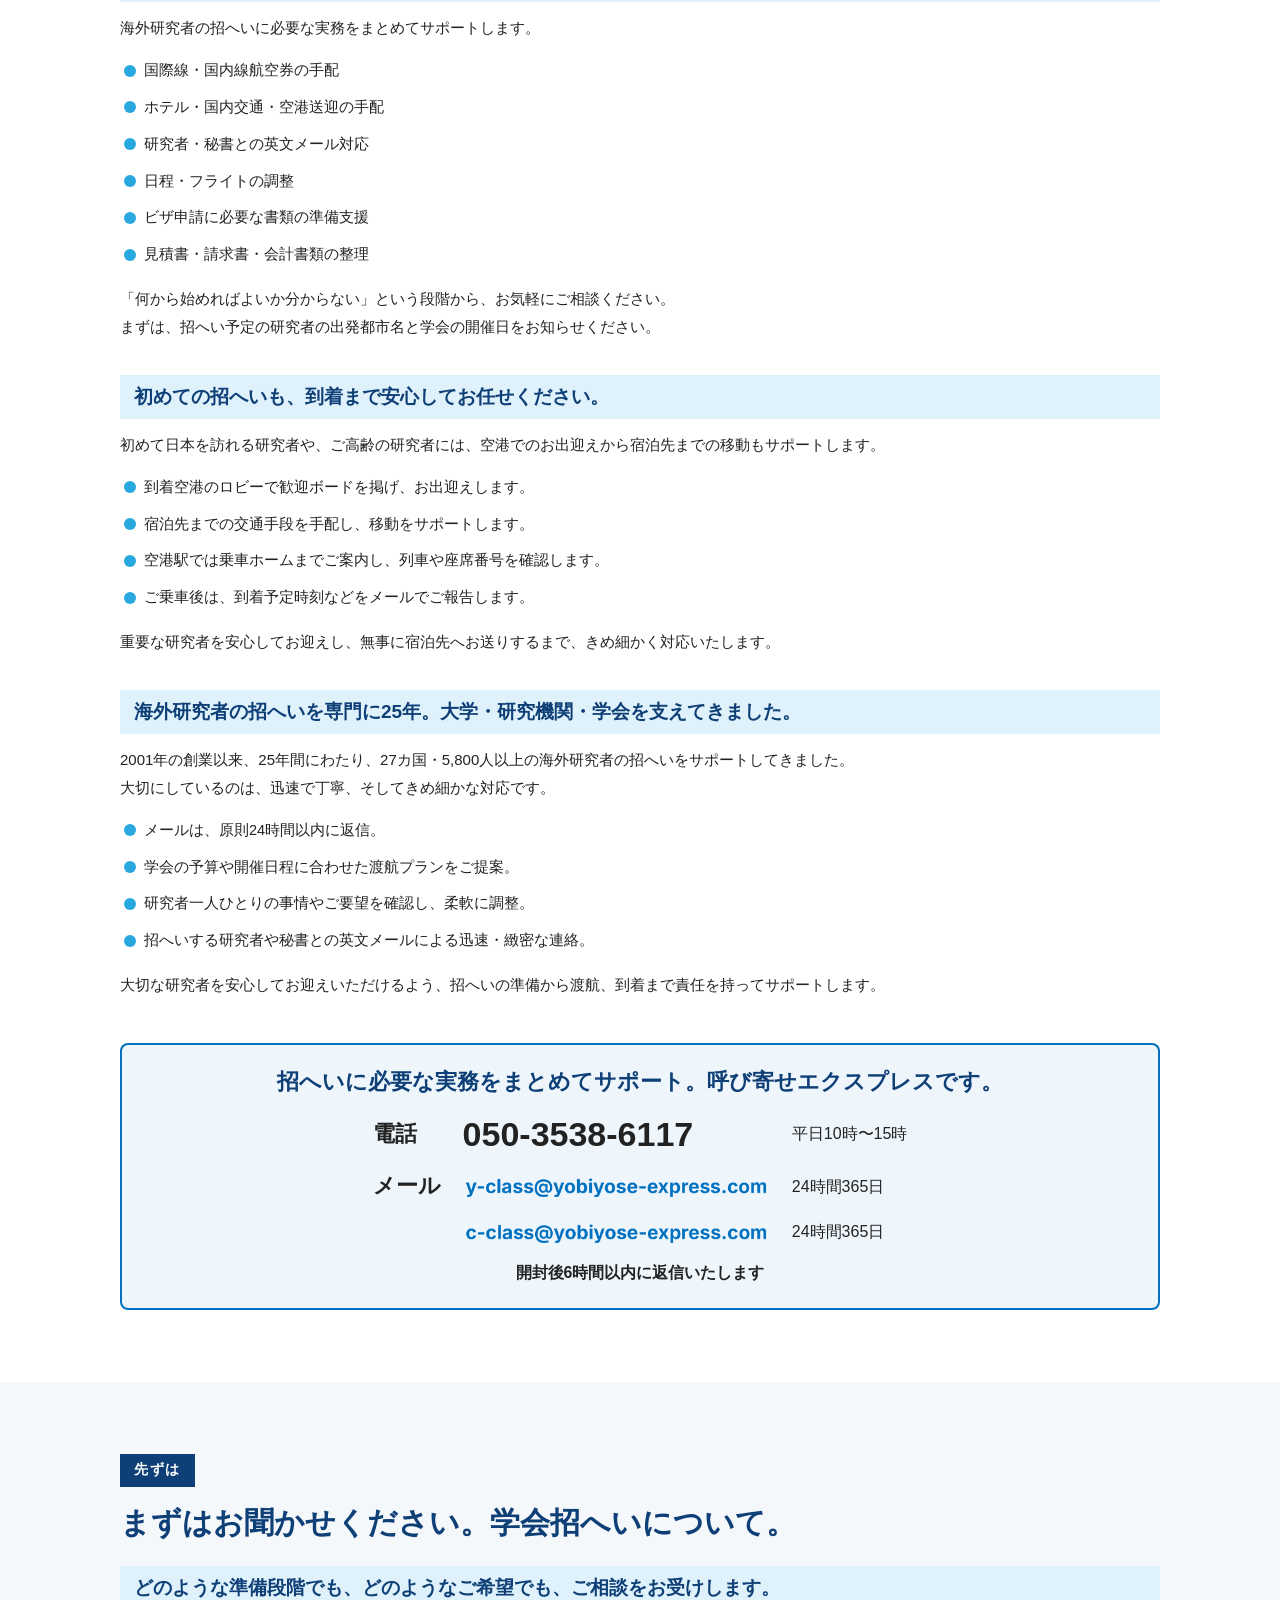
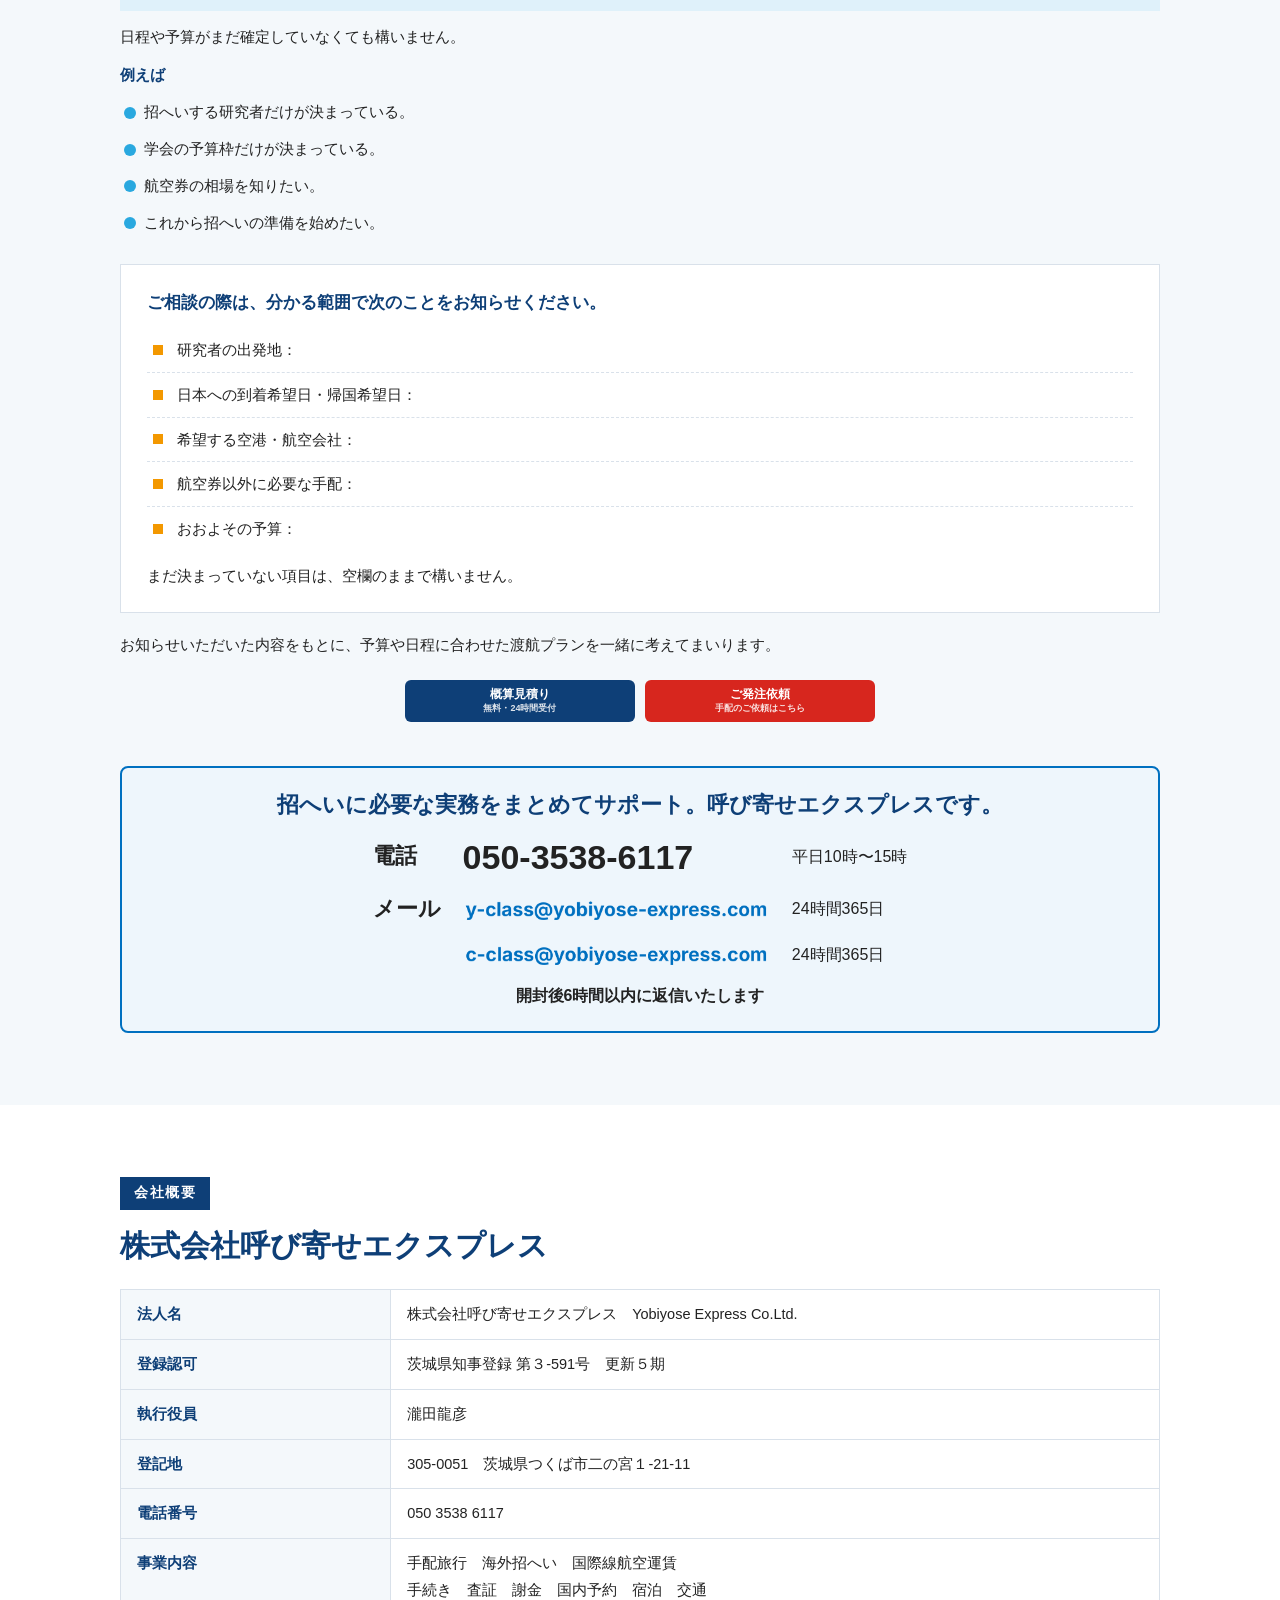
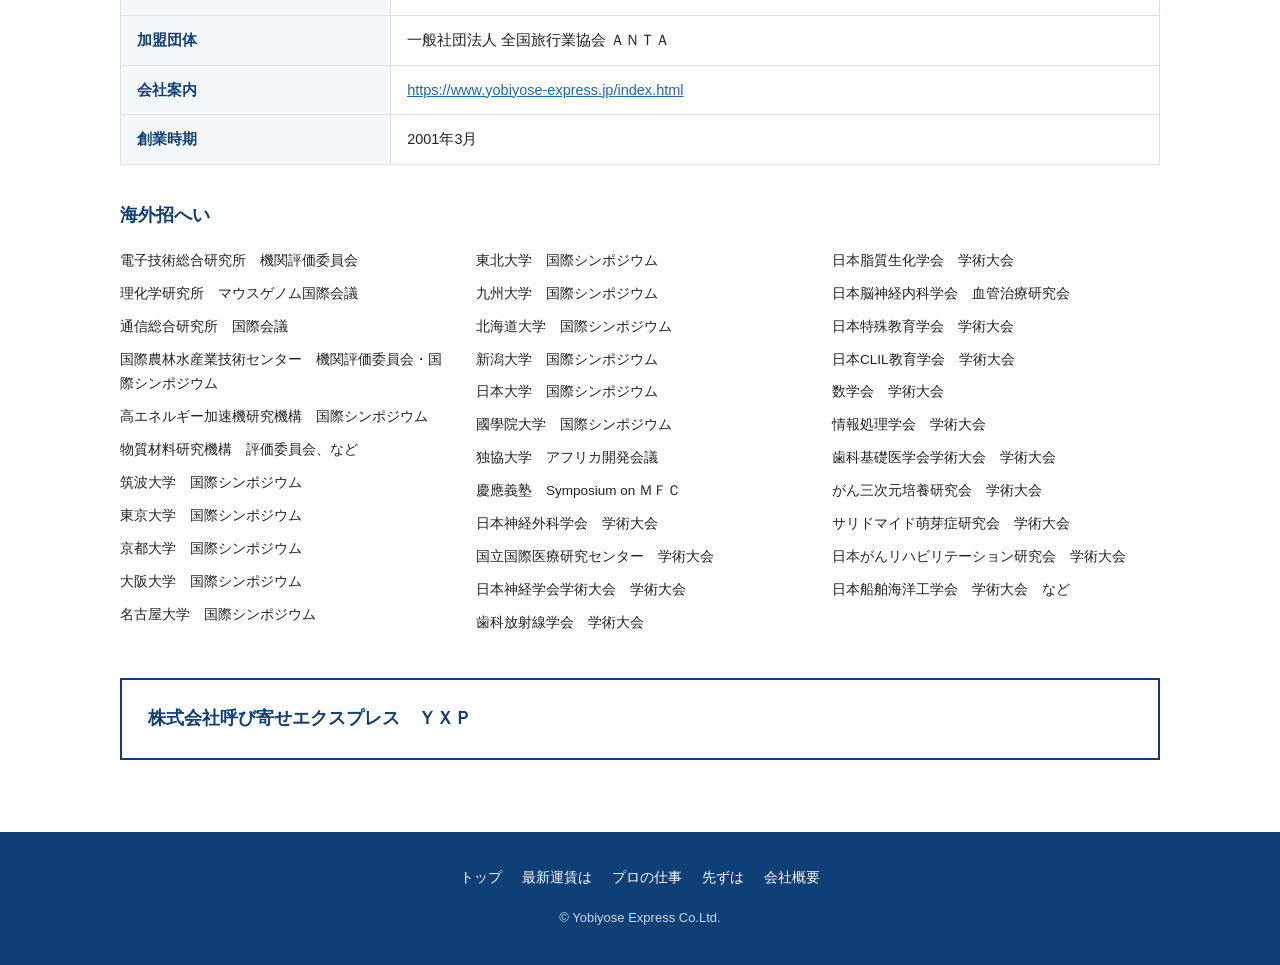
==== commit ae68795f: "バナー修正 急ぎ ver1.1：受付を平日10時〜15時に（SWOのバナーにそろえる） Co-Authored-By: Claude Opus 5.5 <noreply@anthropic.com> " ====
--- a/index.html
+++ b/index.html
@@ -1,5 +1,5 @@
 <!DOCTYPE html>
-<!-- BUILD_TAG: yxp2026_yclass_banner_ver1.0 / 2026-11-21 -->
+<!-- BUILD_TAG: yxp2026_yclass_banner_ver1.1 / 2026-11-22 -->
 <html lang="ja">
 <head>
 <!-- Google Tag Manager -->
@@ -373,7 +373,7 @@
     <div class="yx-contact">
       <p class="yx-contact-ttl"><span>招へいに必要な実務をまとめてサポート。</span><span>呼び寄せエクスプレスです。</span></p>
       <div class="yx-contact-grid">
-        <span class="yx-c-label">電話</span><a class="yx-c-tel" href="tel:05035386117">050-3538-6117</a><span class="yx-c-hours">平日10時から16時まで</span>
+        <span class="yx-c-label">電話</span><a class="yx-c-tel" href="tel:05035386117">050-3538-6117</a><span class="yx-c-hours">平日10時〜15時</span>
         <span class="yx-c-label">メール</span><a class="yx-c-mail" href="mailto:y-class@yobiyose-express.com"><img src="[data-uri]" width="484" height="41" alt="y-class@yobiyose-express.com"></a><span class="yx-c-hours">24時間365日</span>
         <span class="yx-c-label yx-c-empty" aria-hidden="true"></span><a class="yx-c-mail" href="mailto:c-class@yobiyose-express.com"><img src="[data-uri]" width="484" height="41" alt="c-class@yobiyose-express.com"></a><span class="yx-c-hours">24時間365日</span>
       </div>
@@ -441,7 +441,7 @@
     <div class="yx-contact">
       <p class="yx-contact-ttl"><span>招へいに必要な実務をまとめてサポート。</span><span>呼び寄せエクスプレスです。</span></p>
       <div class="yx-contact-grid">
-        <span class="yx-c-label">電話</span><a class="yx-c-tel" href="tel:05035386117">050-3538-6117</a><span class="yx-c-hours">平日10時から16時まで</span>
+        <span class="yx-c-label">電話</span><a class="yx-c-tel" href="tel:05035386117">050-3538-6117</a><span class="yx-c-hours">平日10時〜15時</span>
         <span class="yx-c-label">メール</span><a class="yx-c-mail" href="mailto:y-class@yobiyose-express.com"><img src="[data-uri]" width="484" height="41" alt="y-class@yobiyose-express.com"></a><span class="yx-c-hours">24時間365日</span>
         <span class="yx-c-label yx-c-empty" aria-hidden="true"></span><a class="yx-c-mail" href="mailto:c-class@yobiyose-express.com"><img src="[data-uri]" width="484" height="41" alt="c-class@yobiyose-express.com"></a><span class="yx-c-hours">24時間365日</span>
       </div>
@@ -504,7 +504,7 @@
     <div class="yx-contact">
       <p class="yx-contact-ttl"><span>招へいに必要な実務をまとめてサポート。</span><span>呼び寄せエクスプレスです。</span></p>
       <div class="yx-contact-grid">
-        <span class="yx-c-label">電話</span><a class="yx-c-tel" href="tel:05035386117">050-3538-6117</a><span class="yx-c-hours">平日10時から16時まで</span>
+        <span class="yx-c-label">電話</span><a class="yx-c-tel" href="tel:05035386117">050-3538-6117</a><span class="yx-c-hours">平日10時〜15時</span>
         <span class="yx-c-label">メール</span><a class="yx-c-mail" href="mailto:y-class@yobiyose-express.com"><img src="[data-uri]" width="484" height="41" alt="y-class@yobiyose-express.com"></a><span class="yx-c-hours">24時間365日</span>
         <span class="yx-c-label yx-c-empty" aria-hidden="true"></span><a class="yx-c-mail" href="mailto:c-class@yobiyose-express.com"><img src="[data-uri]" width="484" height="41" alt="c-class@yobiyose-express.com"></a><span class="yx-c-hours">24時間365日</span>
       </div>
@@ -550,7 +550,7 @@
     <div class="yx-contact">
       <p class="yx-contact-ttl"><span>招へいに必要な実務をまとめてサポート。</span><span>呼び寄せエクスプレスです。</span></p>
       <div class="yx-contact-grid">
-        <span class="yx-c-label">電話</span><a class="yx-c-tel" href="tel:05035386117">050-3538-6117</a><span class="yx-c-hours">平日10時から16時まで</span>
+        <span class="yx-c-label">電話</span><a class="yx-c-tel" href="tel:05035386117">050-3538-6117</a><span class="yx-c-hours">平日10時〜15時</span>
         <span class="yx-c-label">メール</span><a class="yx-c-mail" href="mailto:y-class@yobiyose-express.com"><img src="[data-uri]" width="484" height="41" alt="y-class@yobiyose-express.com"></a><span class="yx-c-hours">24時間365日</span>
         <span class="yx-c-label yx-c-empty" aria-hidden="true"></span><a class="yx-c-mail" href="mailto:c-class@yobiyose-express.com"><img src="[data-uri]" width="484" height="41" alt="c-class@yobiyose-express.com"></a><span class="yx-c-hours">24時間365日</span>
       </div>
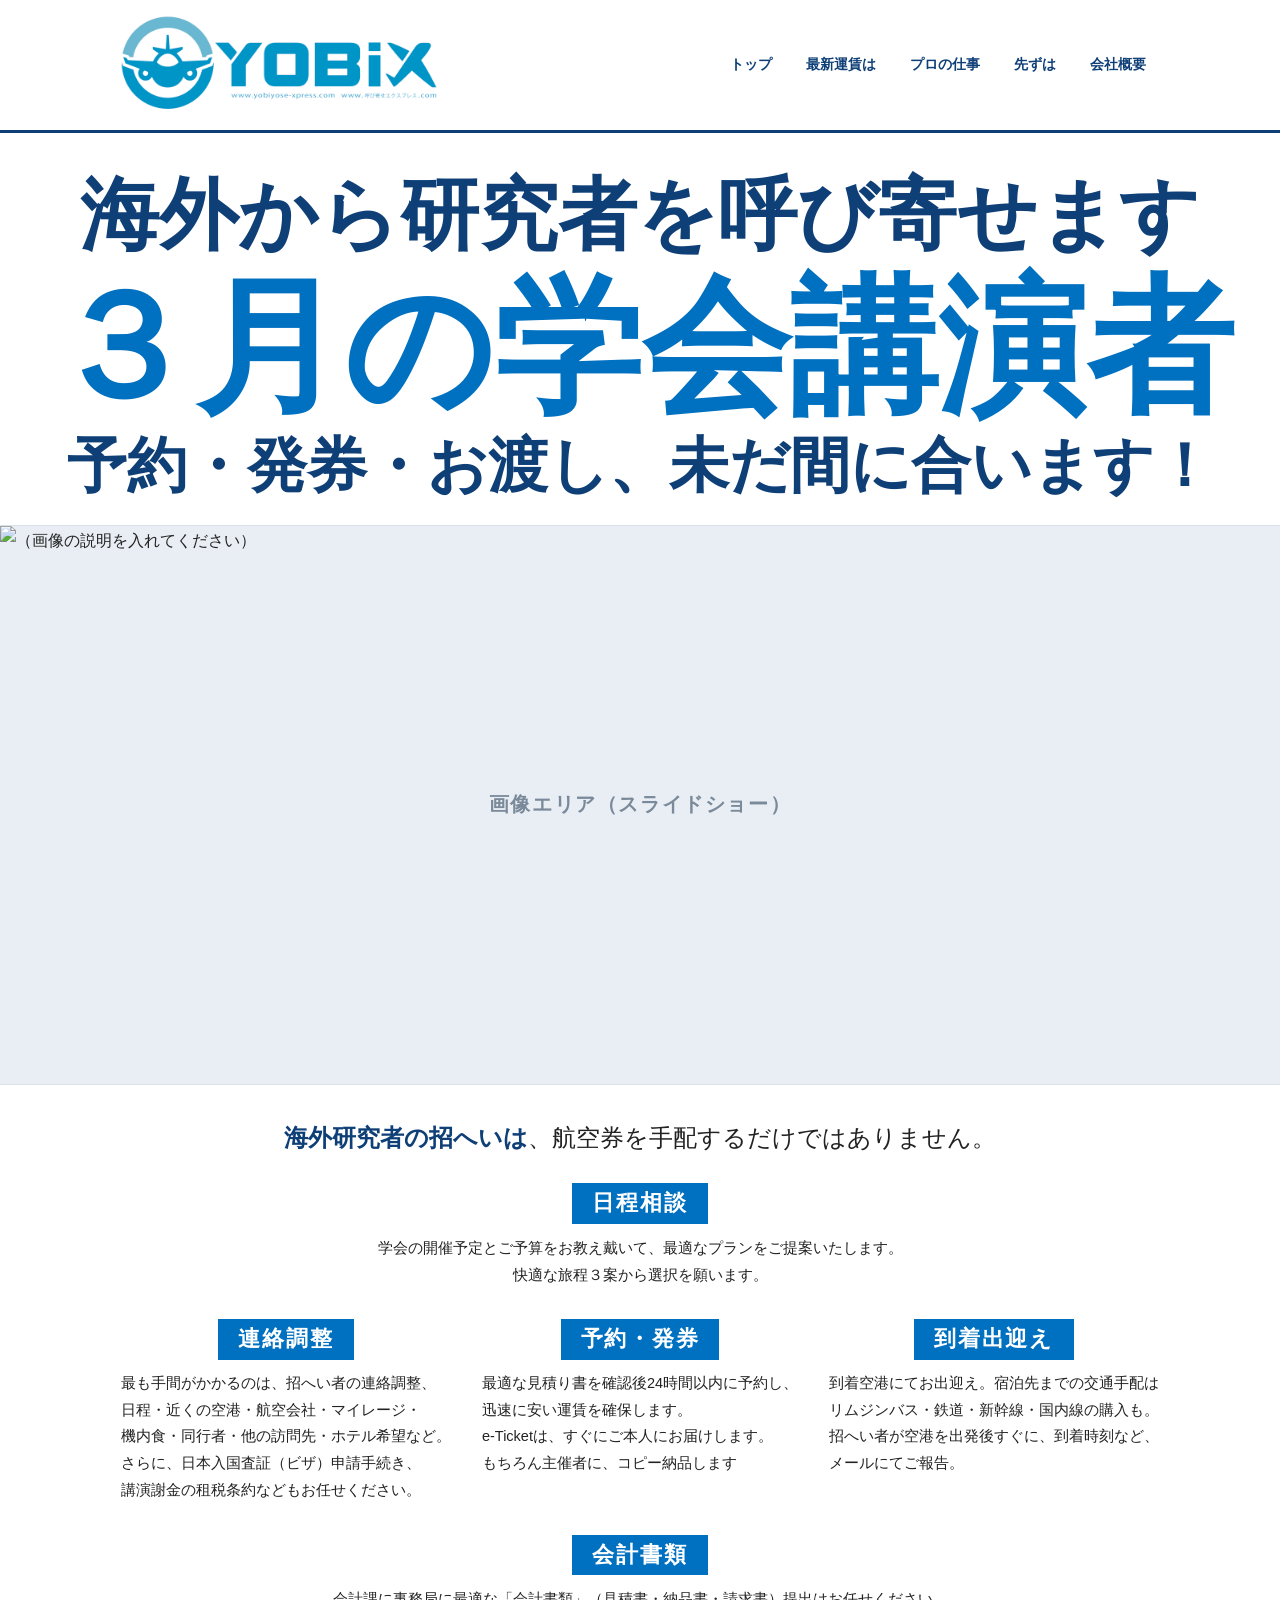
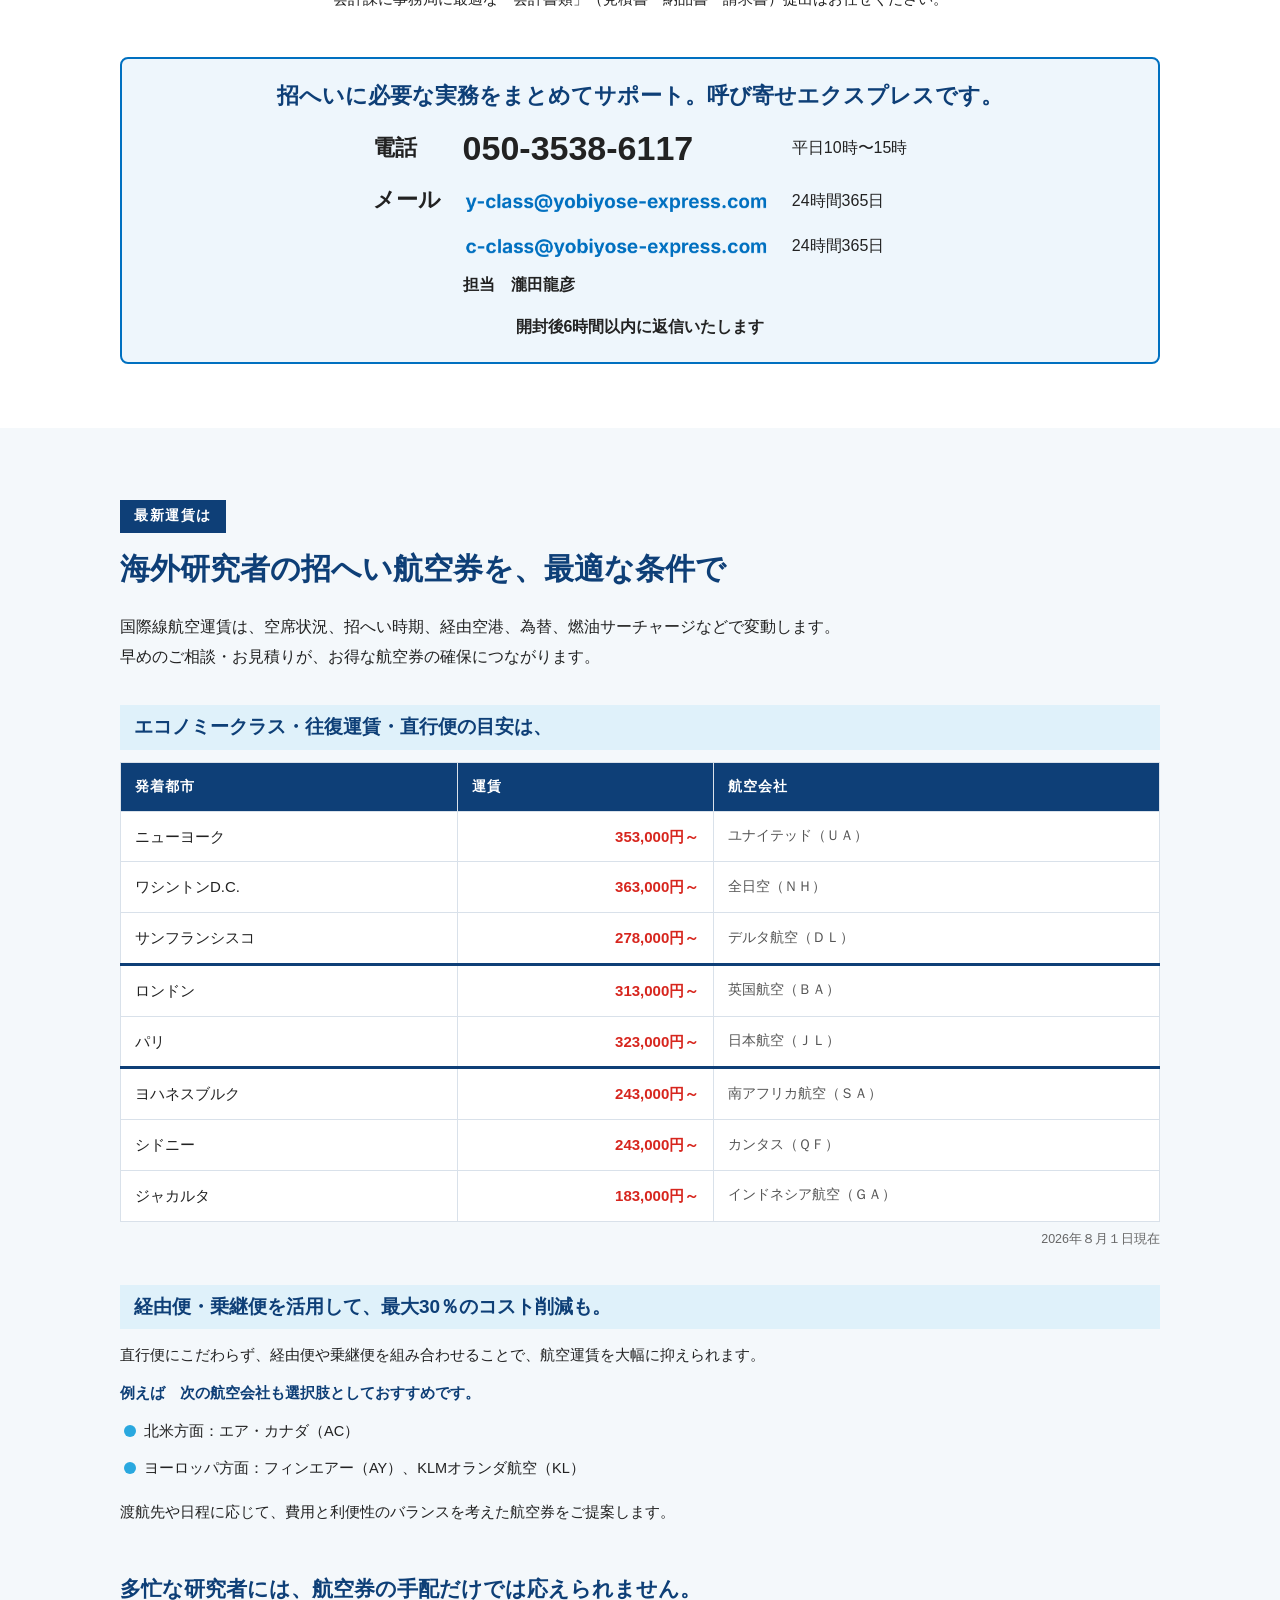
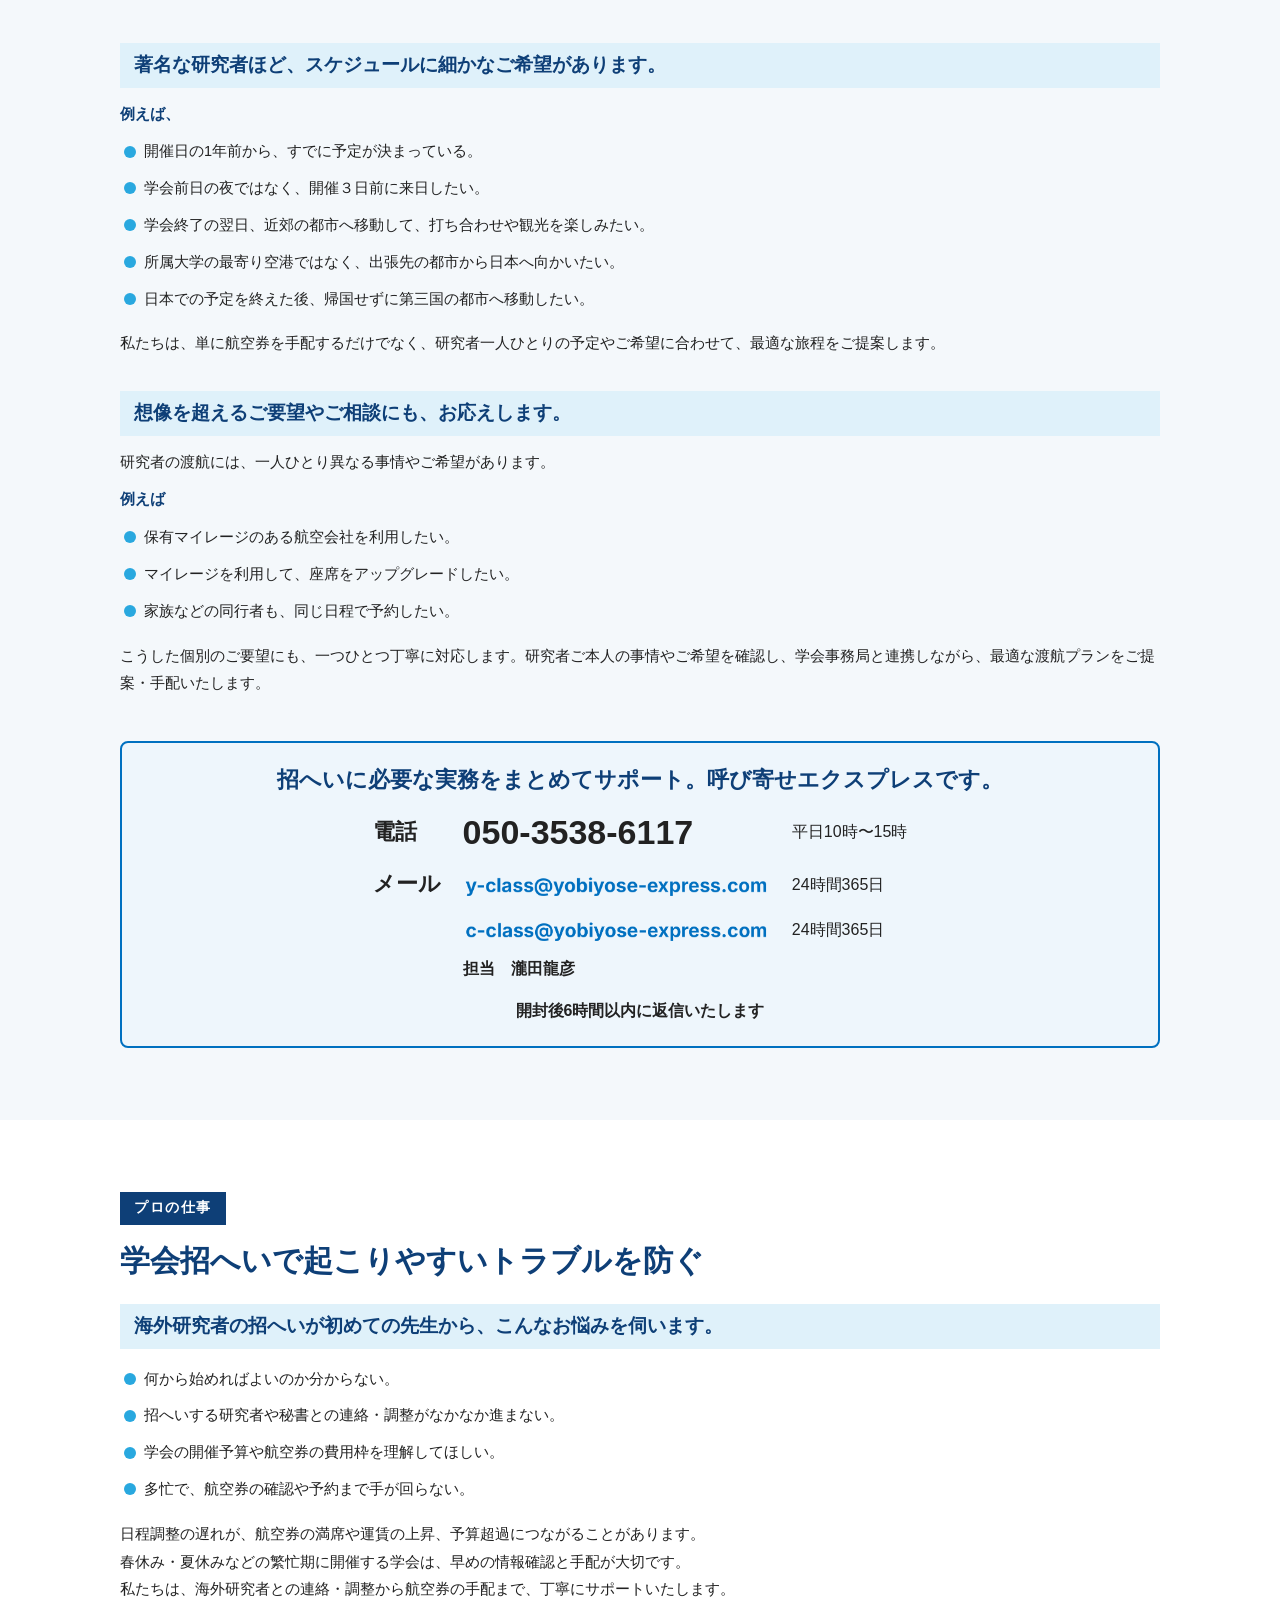
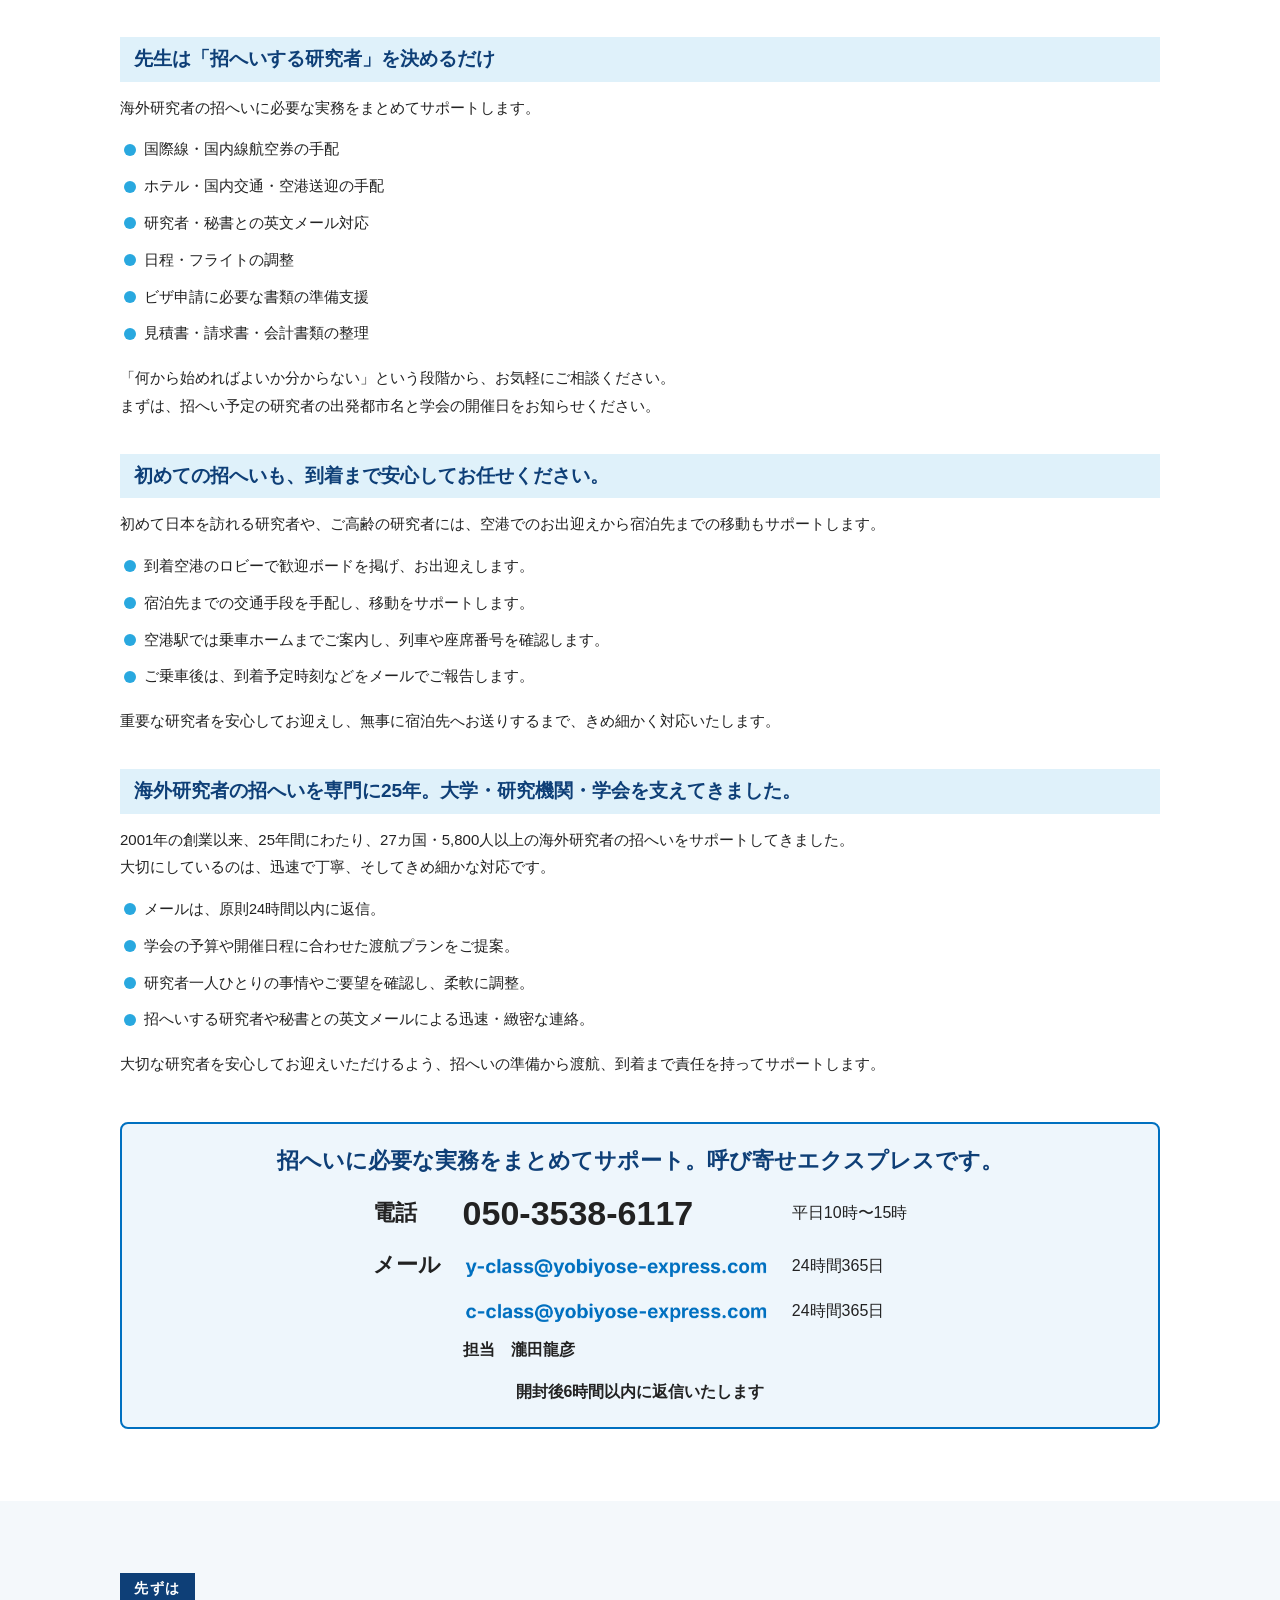
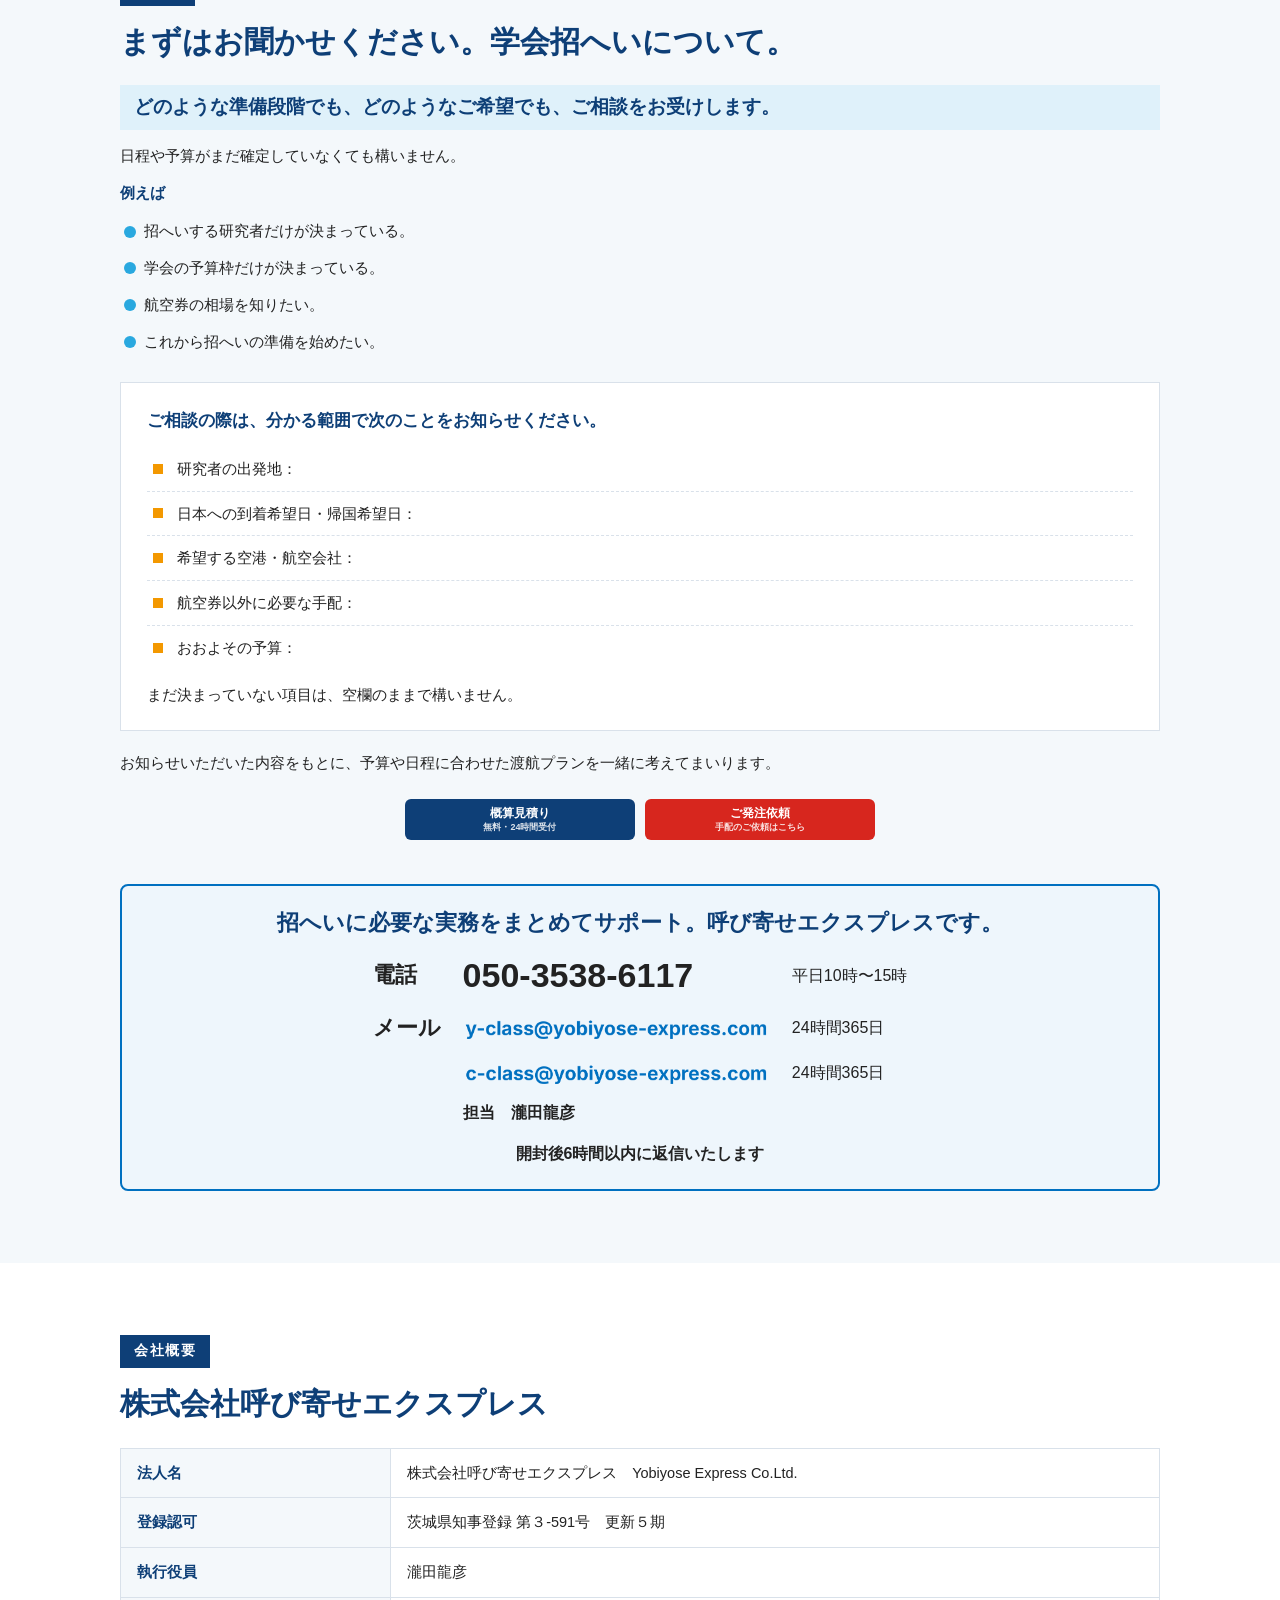
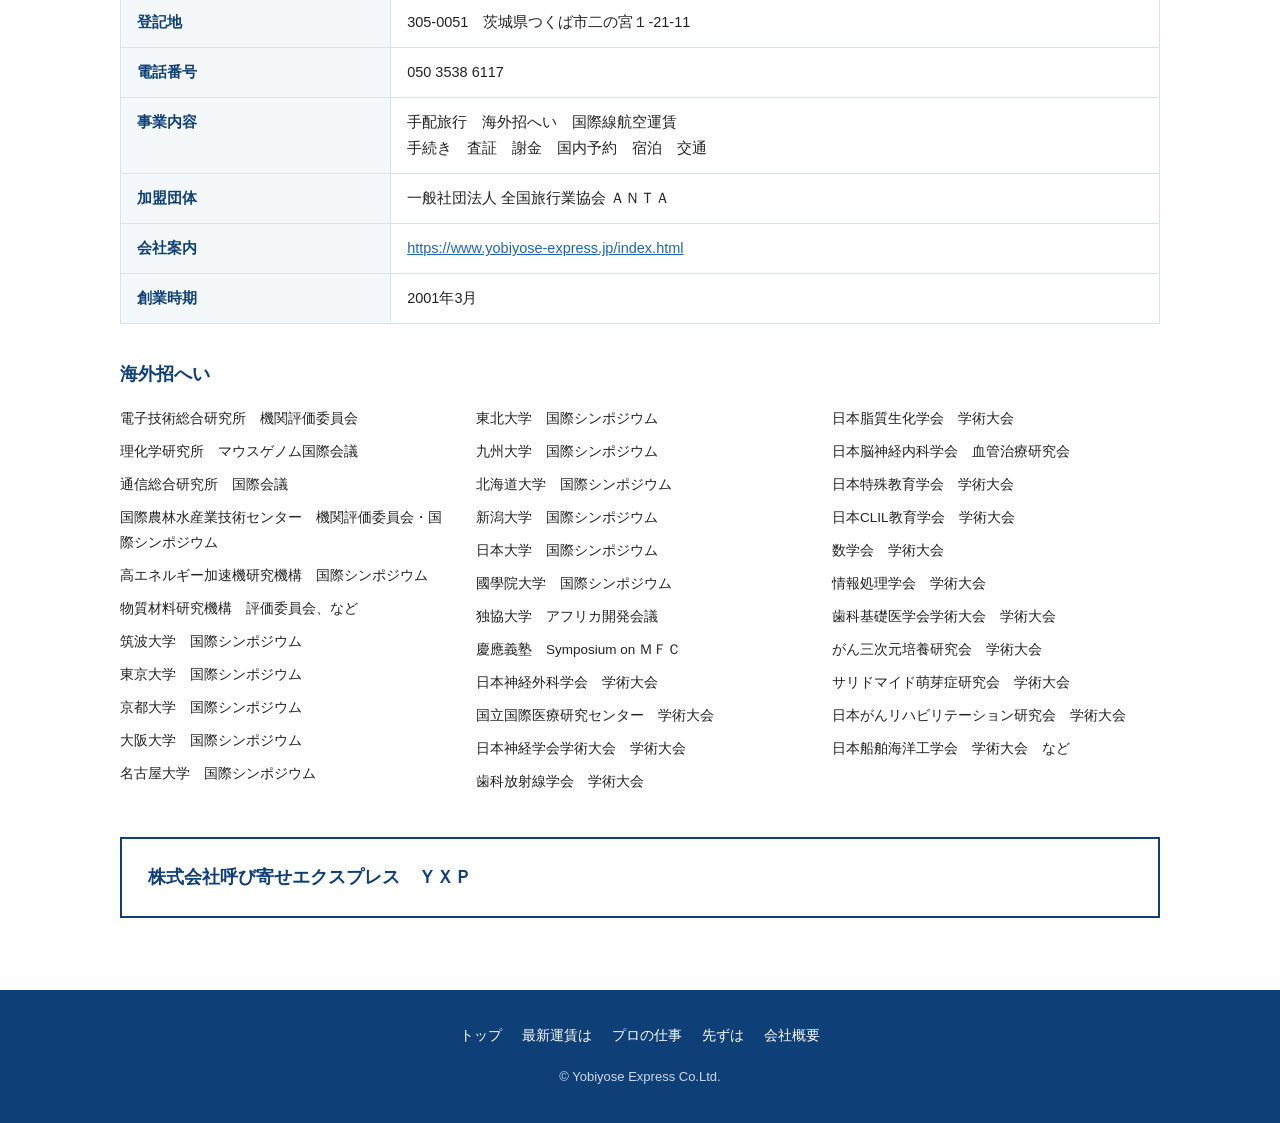
==== commit 9f5451fb: "11月バナー修正 yxp2026_yclass_banner_ver2.0：バナーに担当者名、フッターの受付を平日10時〜15時・担当者名を一覧どおりに Co-Authored-By: Claude " ====
--- a/index.html
+++ b/index.html
@@ -1,5 +1,5 @@
 <!DOCTYPE html>
-<!-- BUILD_TAG: yxp2026_yclass_banner_ver1.1 / 2026-11-22 -->
+<!-- BUILD_TAG: yxp2026_yclass_banner_ver2.0 / 2026-11-24 -->
 <html lang="ja">
 <head>
 <!-- Google Tag Manager -->
@@ -281,6 +281,8 @@
 /* ===== 11月バナー修正：ここから ===== */
 .yx-c-note{margin:12px 0 0;text-align:center;font-size:clamp(13.5px,1.6vw,16px);font-weight:700;}
 @media(max-width:640px){.yx-contact{padding:16px 14px;}.yx-contact-ttl{font-size:clamp(12.5px,4vw,15px);}}
+.yx-c-name{font-size:clamp(13.5px,1.6vw,16px);font-weight:700;white-space:nowrap;}
+@media(max-width:640px){.yx-c-name{grid-column:2;margin-top:4px;}}
 /* ===== 11月バナー修正：ここまで ===== */
 </style>
 </head>
@@ -376,6 +378,7 @@
         <span class="yx-c-label">電話</span><a class="yx-c-tel" href="tel:05035386117">050-3538-6117</a><span class="yx-c-hours">平日10時〜15時</span>
         <span class="yx-c-label">メール</span><a class="yx-c-mail" href="mailto:y-class@yobiyose-express.com"><img src="[data-uri]" width="484" height="41" alt="y-class@yobiyose-express.com"></a><span class="yx-c-hours">24時間365日</span>
         <span class="yx-c-label yx-c-empty" aria-hidden="true"></span><a class="yx-c-mail" href="mailto:c-class@yobiyose-express.com"><img src="[data-uri]" width="484" height="41" alt="c-class@yobiyose-express.com"></a><span class="yx-c-hours">24時間365日</span>
+        <span class="yx-c-label yx-c-empty" aria-hidden="true"></span><span class="yx-c-name">担当　瀧田龍彦</span><span class="yx-c-empty" aria-hidden="true"></span>
       </div>
       <p class="yx-c-note">開封後6時間以内に返信いたします</p>
     </div>
@@ -444,6 +447,7 @@
         <span class="yx-c-label">電話</span><a class="yx-c-tel" href="tel:05035386117">050-3538-6117</a><span class="yx-c-hours">平日10時〜15時</span>
         <span class="yx-c-label">メール</span><a class="yx-c-mail" href="mailto:y-class@yobiyose-express.com"><img src="[data-uri]" width="484" height="41" alt="y-class@yobiyose-express.com"></a><span class="yx-c-hours">24時間365日</span>
         <span class="yx-c-label yx-c-empty" aria-hidden="true"></span><a class="yx-c-mail" href="mailto:c-class@yobiyose-express.com"><img src="[data-uri]" width="484" height="41" alt="c-class@yobiyose-express.com"></a><span class="yx-c-hours">24時間365日</span>
+        <span class="yx-c-label yx-c-empty" aria-hidden="true"></span><span class="yx-c-name">担当　瀧田龍彦</span><span class="yx-c-empty" aria-hidden="true"></span>
       </div>
       <p class="yx-c-note">開封後6時間以内に返信いたします</p>
     </div>
@@ -507,6 +511,7 @@
         <span class="yx-c-label">電話</span><a class="yx-c-tel" href="tel:05035386117">050-3538-6117</a><span class="yx-c-hours">平日10時〜15時</span>
         <span class="yx-c-label">メール</span><a class="yx-c-mail" href="mailto:y-class@yobiyose-express.com"><img src="[data-uri]" width="484" height="41" alt="y-class@yobiyose-express.com"></a><span class="yx-c-hours">24時間365日</span>
         <span class="yx-c-label yx-c-empty" aria-hidden="true"></span><a class="yx-c-mail" href="mailto:c-class@yobiyose-express.com"><img src="[data-uri]" width="484" height="41" alt="c-class@yobiyose-express.com"></a><span class="yx-c-hours">24時間365日</span>
+        <span class="yx-c-label yx-c-empty" aria-hidden="true"></span><span class="yx-c-name">担当　瀧田龍彦</span><span class="yx-c-empty" aria-hidden="true"></span>
       </div>
       <p class="yx-c-note">開封後6時間以内に返信いたします</p>
     </div>
@@ -553,6 +558,7 @@
         <span class="yx-c-label">電話</span><a class="yx-c-tel" href="tel:05035386117">050-3538-6117</a><span class="yx-c-hours">平日10時〜15時</span>
         <span class="yx-c-label">メール</span><a class="yx-c-mail" href="mailto:y-class@yobiyose-express.com"><img src="[data-uri]" width="484" height="41" alt="y-class@yobiyose-express.com"></a><span class="yx-c-hours">24時間365日</span>
         <span class="yx-c-label yx-c-empty" aria-hidden="true"></span><a class="yx-c-mail" href="mailto:c-class@yobiyose-express.com"><img src="[data-uri]" width="484" height="41" alt="c-class@yobiyose-express.com"></a><span class="yx-c-hours">24時間365日</span>
+        <span class="yx-c-label yx-c-empty" aria-hidden="true"></span><span class="yx-c-name">担当　瀧田龍彦</span><span class="yx-c-empty" aria-hidden="true"></span>
       </div>
       <p class="yx-c-note">開封後6時間以内に返信いたします</p>
     </div>
